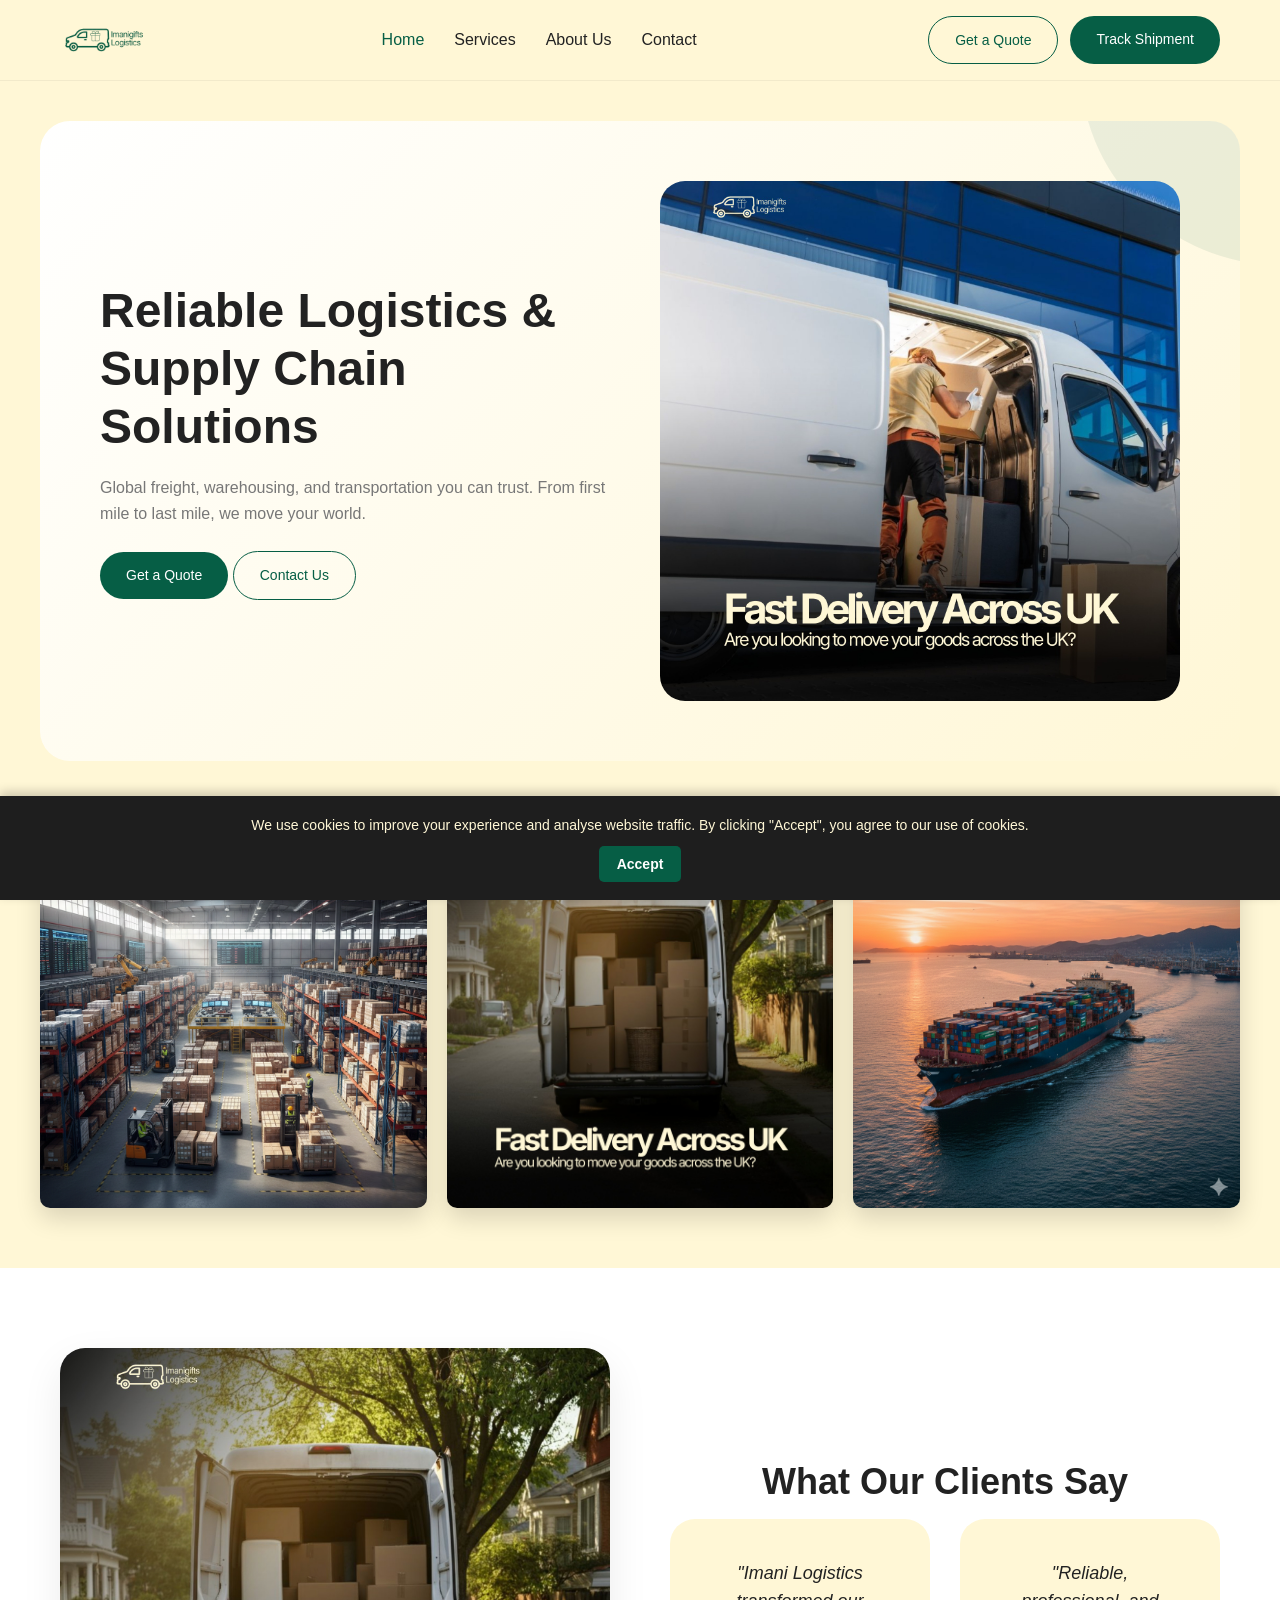
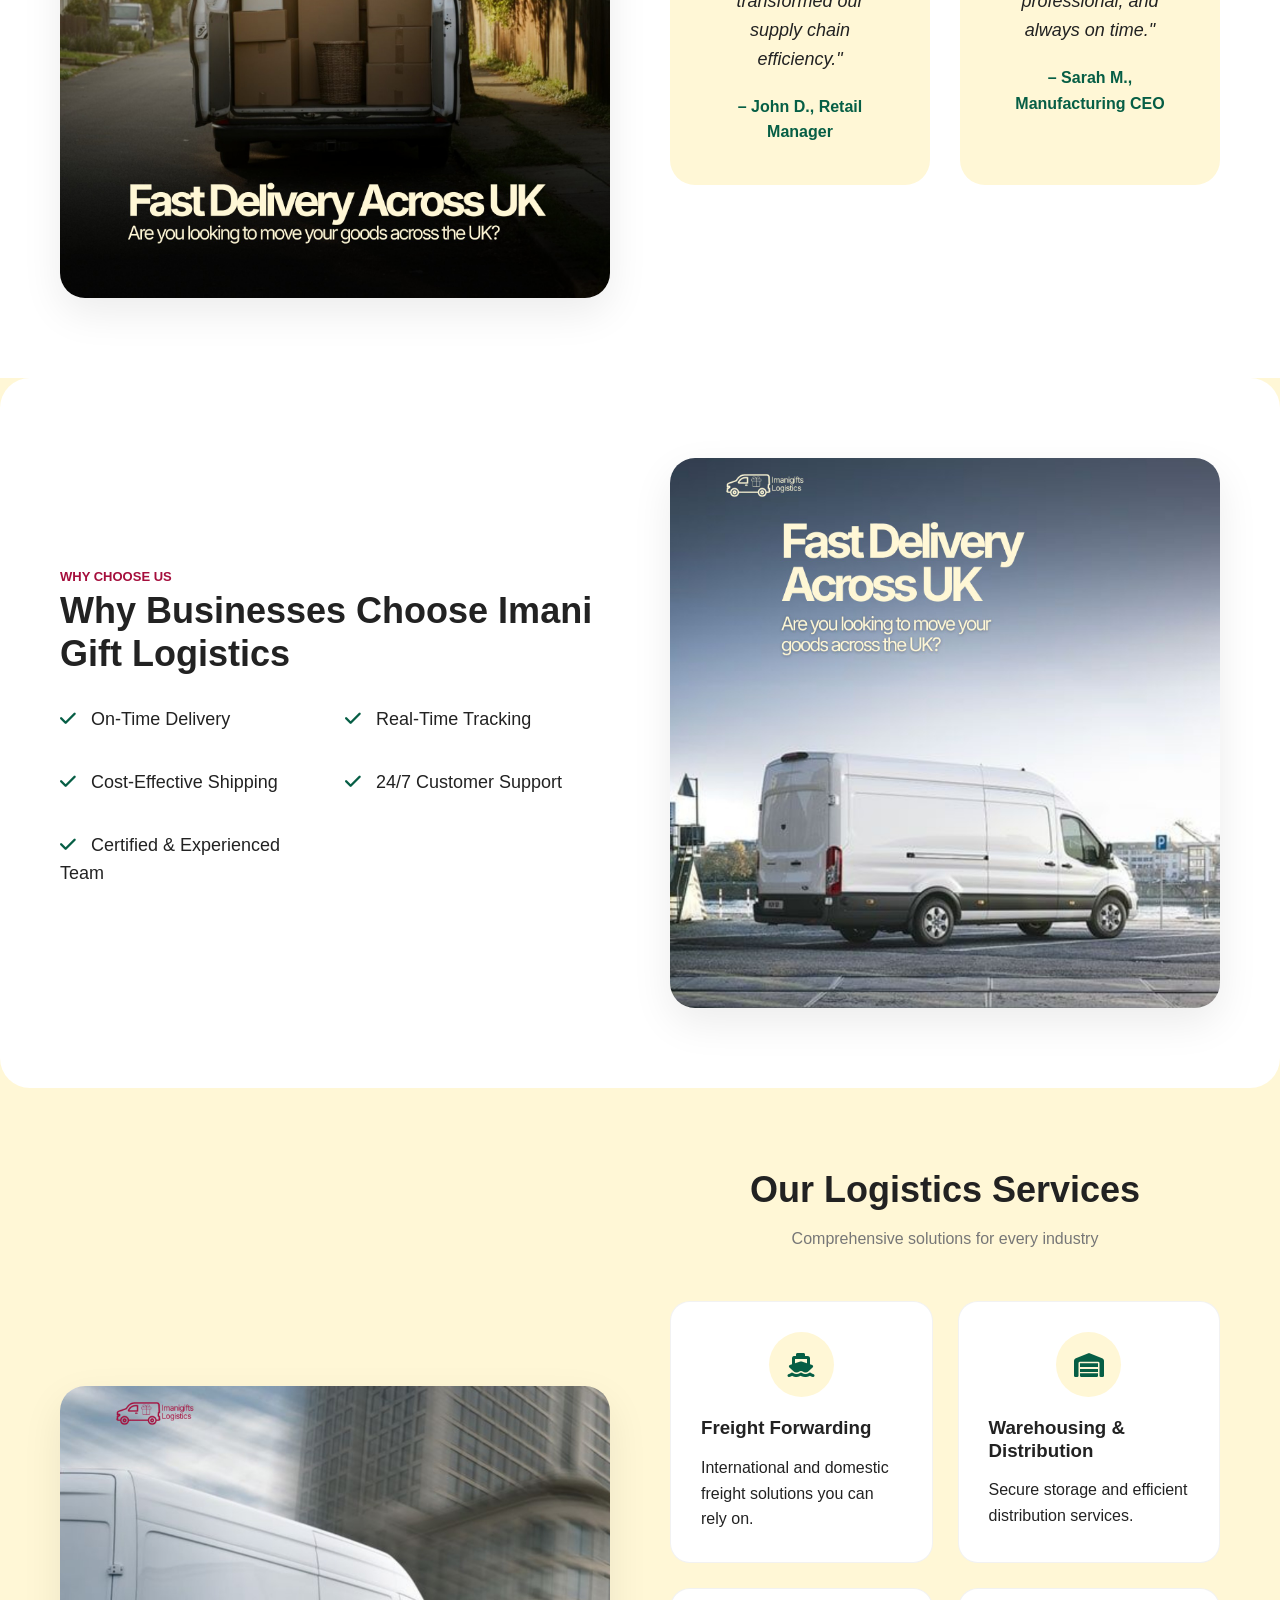
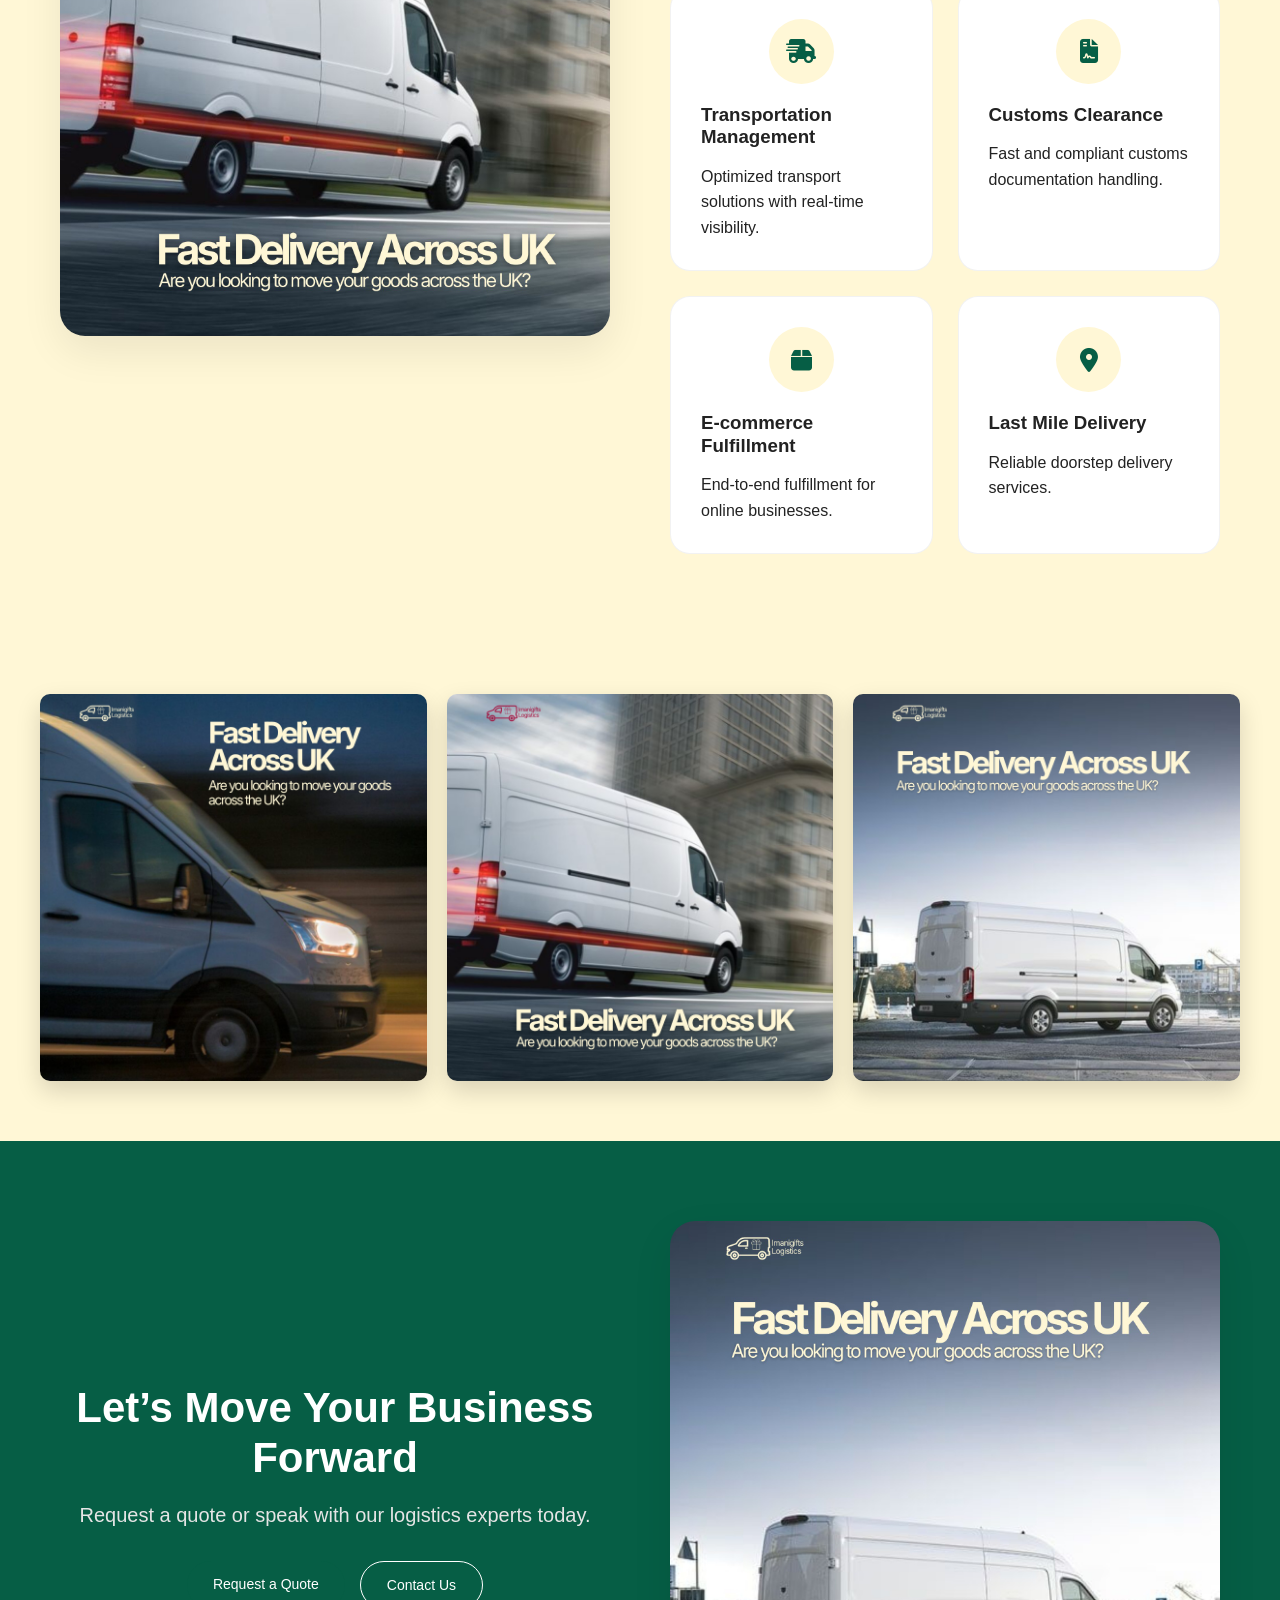
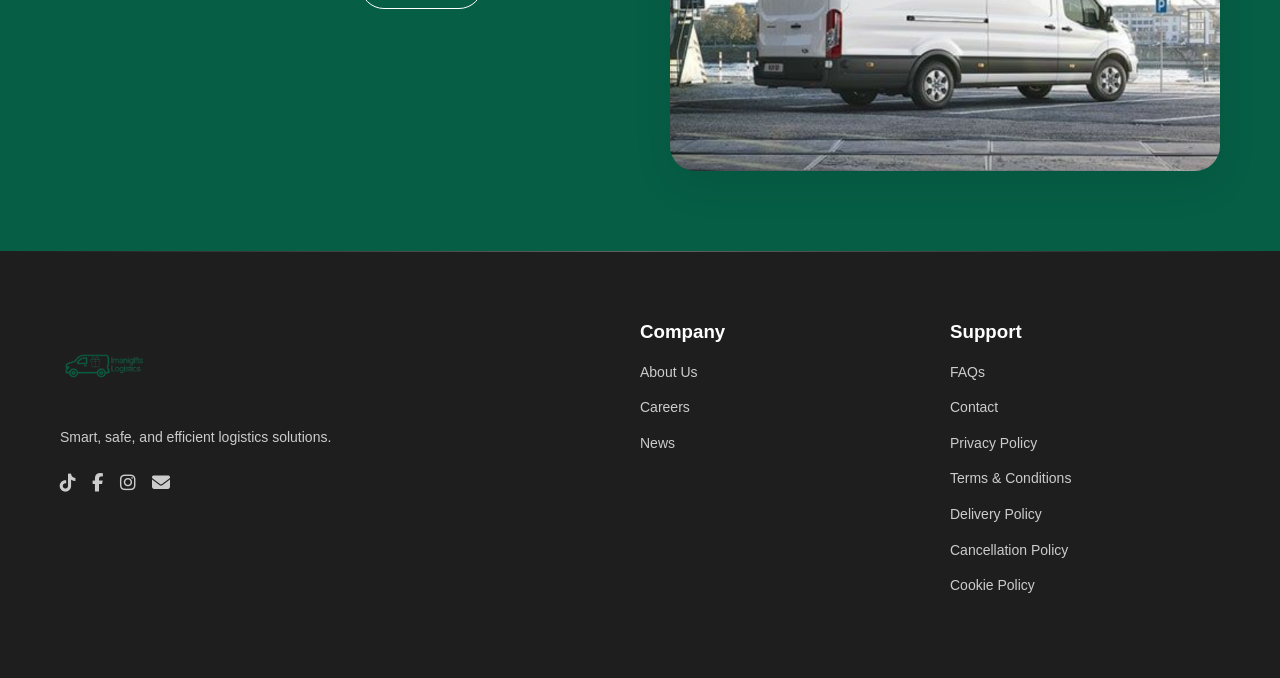
==== index.html @ dc43c6b0 "Add files via upload" ====
<!DOCTYPE html>
<html lang="en">
<head>

<meta charset="UTF-8">
<meta name="viewport" content="width=device-width, initial-scale=1.0">

<title>Imanigifts Logistics | Courier, Freight & Delivery Services</title>

<meta name="description" content="Imanigifts Logistics provides reliable courier, freight forwarding and supply chain solutions. Fast, secure shipping with real-time tracking worldwide.">

<meta name="keywords" content="Imanigifts Logistics, courier services, freight forwarding, logistics company, shipping services, warehousing, supply chain management">

<meta name="author" content="Imanigifts Logistics">

<meta name="robots" content="index, follow">

<!-- Open Graph (Social Media Preview) -->
<meta property="og:title" content="Imanigifts Logistics | Courier & Freight Services">
<meta property="og:description" content="Reliable logistics, courier and freight forwarding services with secure delivery and real-time tracking.">
<meta property="og:image" content="Imani_Logistics_1.png">
<meta property="og:type" content="website">

<!-- Favicon -->
<link rel="icon" href="Imani_Logistics_1.png" type="image/png">

<!-- Font Awesome Icons -->
<link rel="stylesheet" href="https://cdnjs.cloudflare.com/ajax/libs/font-awesome/6.5.1/css/all.min.css">

<!-- Main Stylesheet -->
<link rel="stylesheet" href="style.css">

    <!-- Google tag (gtag.js) -->
<script async src="https://www.googletagmanager.com/gtag/js?id=G-PZQ3SX1TY1"></script>
<script>
  window.dataLayer = window.dataLayer || [];
  function gtag(){dataLayer.push(arguments);}
  gtag('js', new Date());

  gtag('config', 'G-PZQ3SX1TY1');
</script>
</head>
<body>

<!-- ================= HEADER ================= -->
<header class="header">
    <div class="container header-wrapper">
        <div class="logo">
            <img src="Imani_Logistics_1.png" alt="Imanigifts Logistics logo">
        </div>

        <nav class="nav" aria-label="Main navigation">
            <ul class="nav-links">
                <li><a href="index.html" class="active">Home</a></li>
                <li><a href="service.html">Services</a></li>
                <li><a href="about.html">About Us</a></li>
                <li><a href="contact.html">Contact</a></li>
            </ul>
        </nav>

        <div class="auth-buttons">
            <a href="quote.html" class="btn btn-outline">Get a Quote</a>
            <a href="track.html" class="btn btn-primary">Track Shipment</a>
        </div>

        <button type="button" class="menu-toggle" aria-label="Toggle menu" aria-expanded="false">
            <i class="fas fa-bars"></i>
        </button>
    </div></header>

<!-- ================= HERO ================= -->
<section class="hero container">
    <div class="hero-content">
        <h1>
            Reliable Logistics & <br>
            Supply Chain Solutions
        </h1>

        <p>
            Global freight, warehousing, and transportation you can trust.
            From first mile to last mile, we move your world.
        </p>

        <div class="hero-buttons">
            <a href="quote.html" class="btn btn-primary">Get a Quote</a>
            <a href="contact.html" class="btn btn-outline">Contact Us</a>
        </div>
    </div>

    <div class="hero-image">
        <img src="across.jpeg" alt="Logistics delivery truck">
    </div>
</section>

<!-- ================= GALLERY STRIP 1 ================= -->
<section class="container gallery-strip-1">
    <div class="gallery-grid">
        <img src="warehouse.png" alt="Logistics warehouse" loading="lazy">
        <img src="truck-loading.jpeg" alt="Truck loading cargo" loading="lazy">
        <img src="cargo-ship.png" alt="Cargo ship freight" loading="lazy">
    </div>
</section>


<!-- ================= TESTIMONIALS ================= -->
<section class="testimonials">
    <div class="container section-grid">

        <div class="section-image">
            <img src="truck-loading.jpeg" alt="Happy logistics client">
        </div>

        <div class="section-content">
            <h2 class="section-title">What Our Clients Say</h2>

            <div class="testimonial-container">
                <div class="testimonial-card">
                    <p>"Imani Logistics transformed our supply chain efficiency."</p>
                    <h4>– John D., Retail Manager</h4>
                </div>

                <div class="testimonial-card">
                    <p>"Reliable, professional, and always on time."</p>
                    <h4>– Sarah M., Manufacturing CEO</h4>
                </div>
            </div>
        </div>

    </div>
</section>

<!-- ================= WHY CHOOSE US ================= -->
<section class="why-choose-us">
    <div class="container section-grid">

        <div class="section-content">
            <span class="section-label">Why Choose Us</span>
            <h2>Why Businesses Choose Imani Gift Logistics</h2>

            <ul>
                <li><i class="fa-solid fa-check"></i> On-Time Delivery</li>
                <li><i class="fa-solid fa-check"></i> Real-Time Tracking</li>
                <li><i class="fa-solid fa-check"></i> Cost-Effective Shipping</li>
                <li><i class="fa-solid fa-check"></i> 24/7 Customer Support</li>
                <li><i class="fa-solid fa-check"></i> Certified & Experienced Team</li>
            </ul>
        </div>

        <div class="section-image">
            <img src="track.jpeg" alt="Imani logistics team">
        </div>

    </div>
</section>

<!-- ================= SERVICES ================= -->
<section class="services">
    <div class="container section-grid">

        <!-- Image Side -->
        <div class="section-image">
            <img src="trunk.jpeg" alt="Logistics warehouse operations">
        </div>

        <!-- Content Side -->
        <div class="section-content">
            <h2 class="section-title">Our Logistics Services</h2>
            <p class="section-subtitle">Comprehensive solutions for every industry</p>

            <div class="services-container">
                <div class="service-card">
                    <div class="service-icon"><i class="fa-solid fa-ship"></i></div>
                    <h3>Freight Forwarding</h3>
                    <p>International and domestic freight solutions you can rely on.</p>
                </div>

                <div class="service-card">
                    <div class="service-icon"><i class="fa-solid fa-warehouse"></i></div>
                    <h3>Warehousing & Distribution</h3>
                    <p>Secure storage and efficient distribution services.</p>
                </div>

                <div class="service-card">
                    <div class="service-icon"><i class="fa-solid fa-truck-fast"></i></div>
                    <h3>Transportation Management</h3>
                    <p>Optimized transport solutions with real-time visibility.</p>
                </div>

                <div class="service-card">
                    <div class="service-icon"><i class="fa-solid fa-file-contract"></i></div>
                    <h3>Customs Clearance</h3>
                    <p>Fast and compliant customs documentation handling.</p>
                </div>

                <div class="service-card">
                    <div class="service-icon"><i class="fa-solid fa-box"></i></div>
                    <h3>E-commerce Fulfillment</h3>
                    <p>End-to-end fulfillment for online businesses.</p>
                </div>

                <div class="service-card">
                    <div class="service-icon"><i class="fa-solid fa-location-dot"></i></div>
                    <h3>Last Mile Delivery</h3>
                    <p>Reliable doorstep delivery services.</p>
                </div>
            </div>
        </div>

    </div>
</section>


<!-- ================= GALLERY STRIP 2 ================= -->
<section class="container gallery-strip-2">
    <div class="gallery-grid">
        <img src="truck.jpeg" alt="Delivery van" loading="lazy">
        <img src="trunk.jpeg" alt="Warehouse workers" loading="lazy">
        <img src="trank.jpeg" alt="Global logistics map" loading="lazy">
    </div>
</section>


<!-- ================= CTA ================= -->
<section class="cta">
    <div class="container section-grid">

        <div class="section-content">
            <h2>Let’s Move Your Business Forward</h2>
            <p>Request a quote or speak with our logistics experts today.</p>

            <div class="cta-buttons">
                <a href="quote.html" class="btn btn-primary">Request a Quote</a>
                <a href="contact.html" class="btn btn-outline">Contact Us</a>
            </div>
        </div>

        <div class="section-image">
            <img src="trank.jpeg" alt="Delivery van">
        </div>

    </div>
</section>

<!-- ================= FOOTER ================= -->
<!-- ================= FOOTER ================= -->
<footer class="footer">
    <div class="container">
        <div class="footer-container">
            <div class="footer-logo">
                <img src="Imani_Logistics_1.png" alt="Imani Gift Logistics">
                <p>Smart, safe, and efficient logistics solutions.</p>

                <div class="social-icons">
                    <a href="https://www.tiktok.com/@imanigiftslogisti?_r=1&_t=ZN-93s4yZrfjyo" target="_blank"><i class="fab fa-tiktok"></i></a>
                    <a href="https://www.facebook.com/share/181meQYqVm/?mibextid=wwXIfr"><i class="fab fa-facebook-f"></i></a>
                    <a href="https://www.instagram.com/imanigiftslogistics" target="_blank"><i class="fab fa-instagram"></i></a>
                    <a href="mailto:logistics@imanigifts.co.uk"><i class="fa-solid fa-envelope"></i></a>
                </div>
            </div>

            <div class="footer-links">
                <h3>Company</h3>
                <ul>
                    <li><a href="about.html">About Us</a></li>
                    <li><a href="#">Careers</a></li>
                    <li><a href="#">News</a></li>
                </ul>
            </div>

            <div class="footer-links">
                <h3>Support</h3>
                <ul>
                    <li><a href="#footer" onclick="openModal('faqs')">FAQs</a></li>
                    <li><a href="contact.html">Contact</a></li>
                    <li><a href="#footer" onclick="openModal('privacy')">Privacy Policy</a></li>
                    <li><a href="#footer" onclick="openModal('terms')">Terms & Conditions</a></li>
                    <li><a href="#footer" onclick="openModal('delivery')">Delivery Policy</a></li>
                    <li><a href="#footer" onclick="openModal('cancellation')">Cancellation Policy</a></li>
                    <li><a href="#footer" onclick="openModal('cookies')">Cookie Policy</a></li>
                </ul>
            </div>
        </div> 
    </div>
</footer>

<!-- ================= POLICY MODAL ================= -->
<div id="policyModal" class="modal">
    <div class="modal-content">
        <span class="close-btn" onclick="closeModal()">&times;</span>
        <div id="modalBody"></div>
    </div>
</div>

<script>
const policies = {
 faqs: `
    <h2>FAQs</h2>
    <p><strong>ImaniGifts Logistics</strong></p>
   <p> Q: What services does ImaniGifts Logistics offer?<br>
    A: We offer same-day and scheduled courier services, parcel and goods transport, 
    furniture transport, residential and small-scale removals, and both business and personal logistics services.</p>
    <p>Q: Do you handle same-day deliveries?<br>
    A: Yes! We provide same-day courier services. Contact us to confirm availability and book your slot.</p>
   <p> Q: Can you transport furniture and help with house moves?<br>
    A: Absolutely. We handle furniture transport and small-scale residential removals. <br>
    Please inform us in advance of any access challenges such as stairs, narrow corridors, or restricted parking.</p>
    <p>Q: Are there items you won't transport?<br>
    A: Yes. We are unable to carry hazardous or flammable materials, explosives, gas cylinders, illegal substances,
    firearms or weapons, cash, jewellery, negotiable instruments, or perishable goods (unless agreed in advance). 
    Transporting undeclared prohibited items voids all liability.</p>
    <p><h4>Booking and Delivery</h4>
    Q: Are delivery times guaranteed?<br>
    A: Delivery times are estimates unless a guaranteed time is agreed in writing. We are not liable for delays caused by<br>
    traffic, weather, road closures, mechanical breakdown, or other circumstances beyond our control.</p>
    <p>Q: What happens if I'm not available when the driver arrives?</br>
    A: If delivery cannot be completed due to your unavailability, additional charges may 
        apply. Please ensure someone is present or arrange authorised access at the agreed time.</p>
    <p>Q: What information do I need to provide when booking?<br>
    A: You must provide accurate collection and delivery details, declare any fragile or high-value 
    items in advance, confirm items are legal to transport, and ensure suitable access at both locations.</br>
    <p><h4>Payment</h4>
    Q: When is payment due?<br>
    A: Payment is due in advance or immediately upon completion of the service, unless otherwise agreed. A deposit may be required to secure your booking.</p>
    <p>Q: What happens if I don't pay on time?<br>
    A: Late payments may incur additional charges. Full payment must be received before unloading unless agreed otherwise, and failure to pay may 
    void any liability protection.</p>
    <p><h4>Removals - Condition and Liability</h4>
    Q: Will you be liable for pre-existing damage to my items?<br>
    A: No. Removals involve used and second-hand goods, and we do not guarantee the condition of items prior to collection. 
    We are not liable for pre-existing damage, wear and tear, structural weakness, inherent defects, or age-related deterioration.</p>
    <p>Q: What is your liability limit for removals?<br>
    A: Our liability is strictly limited to £40 per individual item and a maximum of £750 per removal job. 
    Compensation is based on current second-hand market value not replacement cost and only applies where loss or damage is proven to result from our negligence.</p>
    <p>Q: Are there items you won't cover under liability?<br>
    A: We do not accept liability for items packed by the customer, flat-pack or self-assembled furniture, IKEA or similar 
    furniture damaged during dismantling or reassembly, MDF, chipboard, or veneered surfaces, electrical or mechanical failure, or sentimental value.</p>
    <p>Q: What about fragile or specialist items?<br>
    A: Unless agreed in writing beforehand, we do not accept liability for glass panels, marble or stone, antiques, artwork, 
    TVs or monitors not in original packaging, pianos, grandfather clocks, documents, or plants. Please contact us in advance to arrange cover for specialist items.</p>
    <p>Q: What if I pack my own goods?<br>
    A: If you pack your own items, we accept no liability for damage caused by inadequate packing. 
    If we provide packing services, liability still applies subject to our standard limits.</br>
    <p><h4>Access and Property</h4>
    Q: What access information do I need to share?<br>
    A: Please inform us in advance about stairs, narrow corridors or tight turns, no lift access, restricted parking, and 
    long carry distances. This helps us plan safely and allocate the right crew.</p>
    <p>Q: Are you liable for damage to walls or property during a move?<br>
    A: We are not responsible for damage to walls, ceilings, bannisters, or property in restricted access conditions, 
    driveway or surface damage due to vehicle weight, or damage caused by insufficient space for safe manoeuvring.</p>
    <p><h4>Insurance and Claims</h4>
    Q: Are my goods insured during transit?<br>
    A: Standard Goods in Transit cover applies subject to insurer terms and policy limits. Enhanced cover may be requested prior 
    to collection. All liability remains subject to our standard limits unless otherwise agreed in writing.</p>
    <p>Q: How do I make a claim for damaged or lost items?<br>
    A: All claims must be submitted in writing within 24 hours of delivery, include photographic evidence, and specify the item 
    and nature of the damage. Claims will not be accepted after 48 hours from delivery. We reserve the right to inspect goods before any settlement.</p>
    <p><h4>Cancellation</h4>
    Q: What is your cancellation policy?<br>
    A: Cancellations made 48 hours or more in advance: no charge. Cancellations made 24–48 hours in advance: 50% charge. Cancellations with less 
    than 24 hours' notice: 100% charge. Deposits may be non-refundable in cases of late cancellation.</p>
    <p><h4>General</h4>
    Q: Where is ImaniGifts Logistics registered?<br>
    A: ImaniGifts Logistics is a trading name of ImaniGiftCompany Ltd, registered in England and Wales. Registered office: Tramshed Tech, Griffin Place, 
    Griffin Street, High Street, Newport, Wales, NP20 1FX.</p>
    <p>Q: Which law governs your Terms and Conditions?<br>
    A: Our Terms and Conditions are governed by the laws of England and Wales.</p>
`,
    privacy: `
        <h2>Privacy Policy</h2>
        <p>ImaniGifts Logistics<br>
            Trading name of ImaniGiftCompany Ltd.<br>
            Registered in England and Wales<br>
            Griffin Street, High Street, Newport,<br>
            Wales, NP20 1FX<br>
            Email: logistics@imanigifts.co.uk<br>
            Last Updated: 17 February 2026
        </p>

        <p><h3>1. Introduction</h3></p>
        <p>ImaniGifts Logistics is committed to protecting and respecting your privacy.<br>
        This Privacy Policy explains how we collect, use, store, and protect your personal data when you:</p>
        <p>Visit our website,<br>
            Contact us,<br>
            Book or use our courier, logistics, or removals services,<br>
            ImaniGifts Logistics operates as a trading name of ImaniGiftCompany Ltd.</p>
        <p>We comply with:<br>
        UK General Data Protection Regulation (UK GDPR)<br>
        Data Protection Act 2018<br>
        Privacy and Electronic Communications Regulations (PECR)<br>
        For the purposes of data protection law, ImaniGiftCompany Ltd is the data controller of your personal information.

        <p><h3>2. Information We Collect</h3>
            We may collect and process the following categories of personal data:</p>
        <p><h4>2.1 Information You Provide Directly</h4>
            <ul>
                <li>Full name</li>
                <li>Email address</li>
                <li>Telephone number</li>
                <li>Collection and delivery addresses</li>
                <li>Business name (where applicable)</li>
                <li>Delivery instructions</li>
                <li>Payment information (processed securely via third-party payment providers)</li>
                <li>Any information provided in correspondence with us</li>
            </ul>
        </p>

        <p><h4>2.2 Information Collected Automatically</h4>
            When you visit our website, we may collect:
            <ul>
                <li>IP address</li>
                <li>Browser type and version</li>
                <li>Device type</li>
                <li>Pages visited</li>
                <li>Date and time of access</li>
                <li>Website usage data collected via cookies or analytics tools</li>
            </ul>
        </p>

    <p><h3>3. How We Use Your Information</h3>
        We use your personal data to:
        <ul>
            <li>Provide courier, logistics, and removals services</li>
            <li>Process bookings and deliveries</li>
            <li>Communicate delivery updates</li>
            <li>Respond to enquiries and customer support requests</li>
            <li>Manage payments and invoicing</li>
            <li>Improve our website and services</li>
            <li>Maintain insurance and compliance records</li>
            <li>Prevent fraud or misuse of services</li>
            <li>Comply with legal, tax, and regulatory obligations</li>
            <li>We will only process your data where we have a lawful basis to do so.</li>
        </ul>
    </p>

    <p><h3>4. Lawful Basis for Processing</h4>
        Under UK GDPR, we rely on the following legal bases:
        <ul>
            <li>Contractual necessity - to perform services you request</li>
            <li>Legitimate interests - to operate and improve our business</li>
            <li>Legal obligation - to comply with tax, insurance, and regulatory requirements</li>
            <li>Consent - where required for marketing communications</li>
            <li>You may withdraw consent at any time where consent is relied upon.</li>
        </ul>
    </p>

    <p><h3>5. Data Sharing</h3>
        We may share personal data with:
        <ul>
            <li>Subcontracted drivers or logistics partners (only where necessary to complete a job)</li>
            <li>Insurance providers</li>
            <li>Payment processors</li>
            <li>IT and website hosting providers</li>
            <li>Accountants and professional advisers</li>
            <li>Law enforcement or regulatory authorities where legally required</li>
            <li>We do not sell or rent your personal data to third parties.</li>
            <li>All third-party providers are required to process data securely and lawfully.</li>
        <ul>
    </p>

    <p><h3>6. Data Security</h3>
        We implement appropriate technical and organisational measures to protect your personal data against:
        <ul>
            <li>Unauthorised access</li>
            <li>Accidental loss</li>
            <li>Alteration or disclosure</li>
            <li>Misuse</li>
            <li>Access to personal data is restricted to authorised individuals only.</li>
        </ul>
    </p>


    <p><h3>7. Data Retention</h3>
        We retain personal data only for as long as necessary to:
        <ul>
           <li>Provide services</li>
            <li>Meet legal and regulatory obligations</li>
            <li>Maintain insurance records</li>
            <li>Resolve disputes</li>
            <li>Delivery and financial records may be retained for up to six (6) years in accordance with UK legal requirements.</li>
        </ul>
    </p>

    <p><h3>8. Your Data Protection Rights</h3>
        Under UK GDPR, you have the right to:
        <ul>
            <li>Request access to your personal data</li>
            <li>Request correction of inaccurate data</li>
            <li>Request erasure of your personal data</li>
            <li>Restrict or object to processing</li>
            <li>Request transfer of your data (data portability)</li>
            <li>Lodge a complaint with the Information Commissioner's Office (ICO)</li>
        </ul>
    </p>
    <p>To exercise your rights, contact:
        <ul>
            <li>logistics@imanigifts.co.uk</li>
         </ul>
        We may request proof of identity before responding.
    </p>
    <p><h3>9. Cookies</h3>
        Our website uses cookies and similar technologies to:
        <ul>
            <li>Ensure website functionality</li>
            <li>Improve user experience</li>
            <li>Analyse website performance</li>
        </ul>
            You can control or disable cookies through your browser settings.
            For further information, please refer to our separate Cookie Policy.
    </p>

    <p><h3>10. Third-Party Websites</h3>
        Our website may contain links to third-party websites.<br>
        We are not responsible for the privacy practices or content of external websites.
    </p>

    <p><h3>11. Changes to This Policy</h3>
        We may update this Privacy Policy from time to time.<br>
        Any updates will be published on this page with a revised "Last Updated" date.
    </p>

    <p><h3>12. Contact Information</h3>
        If you have any questions regarding this Privacy Policy or how we process your personal data, please contact:<br>      
        ImaniGifts Logistics<br>
        Trading name of ImaniGiftCompany Ltd<br>
        Tramshed Tech, Griffin Place, Griffin Street<br>
        High Street, Newport<br>
        Wales<br>
        NP20 1FX<br>
        Email: logistics@imanigifts.co.uk
    </p>
    `,

    terms: `
        <h2>Terms & Conditions</h2>

        <p><strong>ImaniGifts Logistics</strong><br>
        Trading name of ImaniGiftCompany Ltd<br>
        Registered in England and Wales<br>
        Registered Office: Tramshed Tech, Griffin Place, Griffin Street, High Street, Newport, Wales, NP20 1FX<br>
        Last Updated: 18 February 2026</p>

        <h3>1. Introduction</h3>
        <p>These Terms and Conditions apply to all services provided by ImaniGifts Logistics (“the Company”). 
        By booking or using our services, you agree to be bound by these Terms.</p>

        <h3>2. Services Provided</h3>
        <ul>
            <li>Same-day and scheduled courier services</li>
            <li>Parcel and goods transport</li>
            <li>Furniture transport</li>
            <li>Residential and small-scale removals</li>
            <li>Business and personal logistics services</li>
        </ul>

        <p><h3>3. Customer Responsibilities</h3><p>
        <ul>
            <li>Provide accurate collection and delivery details</li>
            <li>Ensure goods are properly packaged</li>
            <li>Declare fragile or high-value items</li>
            <li>Ensure items are legal to transport</li>
            <li>Ensure suitable access at locations</li>
        </ul>

        <p><h3>4. Prohibited Items</h3><p>
        <ul>
            <li>Hazardous or flammable materials</li>
            <li>Explosives or gas cylinders</li>
            <li>Illegal substances</li>
            <li>Firearms or weapons</li>
            <li>Cash or jewellery</li>
        </ul>

        <p><h3>5. Limitation of Liability</h3></p>
        <p>Liability is limited to:</p>
        <ul>
            <li>£40 per individual item</li>
            <li>£750 maximum per removal job</li>
            <li>Applies only where negligence is proven</li>
        </ul>

        <h3>6. Claims</h3>
        <ul>
            <li>Must be submitted within 24 hours</li>
            <li>Must include photographic evidence</li>
            <li>No claims accepted after 48 hours</li>
        </ul>

        <h3>7. Governing Law</h3>
        <p>These Terms are governed by the laws of England and Wales.</p>

        <p>The Customer acknowledges that removals involve used and second-hand goods.</p>
        <p>The Company does not guarantee the condition of goods prior to collection.</p>
        <P>The Company shall not be liable for:</p>

        <ul>
            <li>Pre-existing damage</li>	
            <li>Wear and tear</li>
            <li>Structural weakness</li>
            <li>Inherent defects</li>
            <li>Age-related deterioration</li>
        </ul>    
        Minor marks, scuffs, scratches, or pressure marks arising from standard handling of used goods are considered inherent risks of removals.

        <h3>8. Access and Risk</h3>
        <p>The Customer must inform the Company in advance of:</p>
        <ul>
            <li>Stairs</li>
            <li>Narrow corridors or tight turns</li>
            <li>No lift access</li>
            <li>Restricted parking</li>
            <li>Long carry distances</li>
        </ul>
            <p>The Company reserves the right to refuse to move any item deemed unsafe.</p>
            <p>The Company is not responsible for:</p>
        <ul>
            <li>1.	Damage to walls, ceilings, bannisters, or property in restricted access conditions</li>
            <li>2.	Driveway or surface damage due to vehicle weight</li>
            <li>3.	Damage caused by insufficient space for safe manoeuvring</li>
           <p><h3> 9. Packing Responsibility</h3></p>
            <p>If goods are packed by the Customer, the Company accepts no liability for damage caused by inadequate packing.
            <p>If the Company provides packing services, liability remains subject to the limitations set out in Section 10.</p>
        <p><h3>10. Limitation of Liability</h3></p>
        <p>The Company’s liability is strictly limited as follows:</p>
        <ul>
            <li>1.	£40 per individual item</li>
            <li>2.	£750 maximum per removal job</li>
            <li>3.	Liability only applies where loss or damage is proven to result from the Company’s negligence.</li>
        </ul>
        <p>Compensation shall be based on the current second-hand market value of the item at the time of transport and not replacement cost.</p>
        <p>The Company shall not be liable for:</p>
        <ul>
            <li>1.	Items packed by the Customer</li>
            <li>2.	Flat-pack or self-assembled furniture structural failure</li>
            <li>3.	IKEA or similar furniture damage during dismantling or reassembly</li>
            <li>4.	MDF, chipboard or veneered surface splitting</li>
            <li>5.	Electrical or mechanical derangement</li>
            <li>6.	Sentimental or emotional value</li>
        </ul>


    <p><h3>11. Fragile and High-Risk Items</h3></p>
    <p>Unless agreed in writing, the Company does not accept liability for:</p>
    <ul>
        <li>1.	Glass panels</li>
        <li>2.	Marble or stone</li>
        <li>3.	Antiques</li>
        <li>4.	Artwork</li>
        <li>5.	TVs or monitors not in original packaging</li>
        <li>6.	Pianos</li>
        <li>7.	Grandfather clocks</li>
        <li>8.	Documents</li>
        <li>9.	Plants</li>
    </ul>
    <p>Specialist items require prior written agreement.</p>
    <p><h3>12. Goods in Transit Insurance</h3></p>
    <p>Standard Goods in Transit cover applies subject to insurer terms and policy limits.</p>
    <p>Enhanced cover may be requested prior to collection.</p>
    <p>All liability remains subject to the limits stated in Section 10 unless otherwise agreed in writing.</p>
    <p><h3>13. Waiting Time and Delays</h3></p>
    <p>Waiting time exceeding 30 minutes from the agreed time may be charged at the Company’s hourly rate.</p>
    <p>Delays caused by third parties or circumstances outside the Company’s control shall not result in liability.</p>
    <p><h3>14. Claims Procedure</h3></p>
    <p>All claims must:</p>
    <ul>
        <li>1.	Be submitted in writing within 24 hours of delivery</li>
        <li>2.	Include photographic evidence</li>
        <li>3.	Specify the item and nature of the alleged damage</li>
    </ul>
    <p>The Company reserves the right to inspect goods before settlement.</p>
    <p>No claims will be accepted after 48 hours from delivery.</p>
    <p><h3>15. Cancellations</h3></p>
    <ul>
        <li>1.	48 hours or more notice: No charge</li>
        <li>2.	24–48 hours notice: 50% charge</li>
        <li>3.	Less than 24 hours notice: 100% charge</li>
    </ul>
    <p>Deposits may be non-refundable in cases of late cancellation.</p>
    <p><h3>16. Website Use</h3><p>
    <p>All website content is the property of ImaniGiftCompany Ltd.</p>
    <p>Users must not:</p>
    <ul>
        <li>1.	Copy content without permission</li>
        <li>2.	Use the website unlawfully</li>
    </ul>
    <p>The Company does not guarantee uninterrupted website access.</p>
    <p><h3>17. Governing Law</h3></p>
    <p>These Terms and Conditions are governed by the laws of England and Wales.</p>


    `,
    

    delivery: `
        <h2>Delivery Policy</h2>
        <p>ImaniGifts Logistics<br>
            Trading name of ImaniGiftCompany Ltd.<br>
            Last Updated: 17 February 2026
        </p>
        <p><h3>1. Service Coverage</h3>
            ImaniGifts Logistics provides courier, transport, and removals services throughout the United Kingdom.<br>
            Services may be subject to availability based on location, vehicle capacity, and operational scheduling.
        </p>
        <p><h3>2. Booking and Confirmation</h3>
            All delivery and removals services must be booked in advance unless agreed otherwise.<br>
            A booking is confirmed  only when:<br>
            The Company has accepted the job in writing (email or confirmation message), and<br>
            Any required deposit has been received.<br>
            The Company reserves the right to refuse or cancel bookings at its discretion prior to collection.
        </p>
        <p><h3>3. Delivery Timeframes</h3>
            Delivery and collection times provided by the Company are estimates unless expressly confirmed in writing as guaranteed.<br>
            The Company shall not be liable for delays caused by:<br>
            Traffic congestion<br>
            Road closures<br>
            Weather conditions<br>
            Mechanical breakdown<br>
            Third-party delays<br>
            Circumstances beyond reasonable control<br>
            Where delays occur, the Company will make reasonable efforts to inform the Customer.
        </p>
        <p><h3>4. Failed Collection or Delivery</h3>
            If collection or delivery cannot be completed due to:<br>
            Customer unavailability<br>
            Incorrect address information<br>
            Lack of safe access<br>
            Parking restrictions not disclosed<br>
            Additional charges may apply for re-delivery or waiting time.<br>
            The Company reserves the right to return goods to the original location or a secure facility if delivery cannot be completed.
        </p>
        <p><h3>5. Customer Responsibilities</h3>
            The Customer must:<br>
            Provide accurate addresses and contact details<br>
            Ensure goods are safely packaged<br>
            Ensure appropriate access is available<br>
            Disclose any special handling requirements<br>
            The Company is not responsible for delays or losses arising from incomplete or inaccurate information.
        </p>
        <p><h3>6. Risk and Liability</h3>
            Risk in the goods passes to the Customer upon delivery.<br>
            All services are subject to the liability limits set out in the Company’s Terms and Conditions.
        </p>
        <p><h3>7. Service Refusal</h3>
            The Company reserves the right to refuse transportation of any item deemed:<br>
            Unsafe<br>
            Prohibited by law<br>
            Improperly packaged<br>
            Misdeclared
        </p>

    `,

    cancellation: `
        <h2>Cancellation Policy</h2>
        <p>Customers may cancel bookings by contacting us via email or phone.<br>
            If cancellation occurs:<br>
            More than 24 hours before collection: full refund may be issued<br>
            Less than 24 hours: cancellation fee may apply<br>
            After driver dispatch: full charge may apply<br>
</p>
    `,

    cookies: `
        <h2>Cookie Policy</h2>
        <p>ImaniGifts Logistics<br>
            Trading name of ImaniGiftCompany Ltd<br>
            Last Updated: 17 February 2026  
        </p>
        <p><h3>1. Introduction</h3>
            This Cookie Policy explains how ImaniGifts Logistics (“the Company”) uses cookies and<br> similar technologies when you visit our website.
            By continuing to use our website, you consent to the use of cookies in accordance with this<br> policy, unless you disable them via your browser settings.
        </p>
        <p><h3>2. What Are Cookies?</h3>
            Cookies are small text files placed on your device when you visit a website. They help<br>
             websites function properly and improve user experience.<br>
            Cookies may collect information such as:<br>
            IP address<br>
            Browser type<br>
            Pages visited<br>
            Time spent on pages<br>
            Device type<br>
            Cookies do not give us access to your computer or personal files.
        <p>
        <p><h3>3. Types of Cookies We May Use</h3>
            <ul>
                <li>a) Essential Cookies: These cookies are necessary for the website to function properly. Without them, certain features may not work.</li>
                <li>b) Performance and Analytics Cookies: These cookies help us understand how visitors use our website so we can improve functionality and performance.</li>
                <li>c) Functionality Cookies: These cookies remember user preferences to enhance browsing experience.</li>
            </ul>
        </p>
        <p><h3>4. Third-Party Cookies</h3>
            We may use trusted third-party services that place cookies on our website for:<br>
            Website analytics<br>
            Performance monitoring<br>
            Security<br>
            These third parties have their own privacy and cookie policies.
        </p>
        <p><h3>5. Managing Cookies</h3>
            You can control or disable cookies through your browser settings.<br>
            Please note that disabling cookies may affect website functionality.<br>
            Instructions for managing cookies can usually be found in your browser’s Help section.
        </p>
        <p><h3>6. Changes to This Policy</h3>
            We may update this Cookie Policy from time to time. Updates will be posted on this page with a revised “Last Updated” date.
    `
};

function openModal(type) {
    document.getElementById("modalBody").innerHTML = policies[type];
    document.getElementById("policyModal").style.display = "block";
    document.body.style.overflow = "hidden"; // prevents background scroll
}

function closeModal() {
    document.getElementById("policyModal").style.display = "none";
    document.body.style.overflow = "auto";
}

window.addEventListener("click", function(event) {
    const modal = document.getElementById("policyModal");
    if (event.target === modal) {
        closeModal();
    }
});
</script>
<!-- ================= COOKIE CONSENT ================= -->
<div id="cookie-banner">
    <p>
        We use cookies to improve your experience and analyse website traffic.
        By clicking "Accept", you agree to our use of cookies.
    </p>
    <button id="acceptCookies" class="btn btn-primary">Accept</button>
</div>
<script src="script.js"></script>
</body>
</html>
---- style.css ----
/* ================= IMANI GIFT LOGISTICS - MASTER STYLESHEET ================= */
/* Single, consolidated CSS file - no duplicates, no conflicts */

:root {
    --primary-color: #065e45;
    --secondary-color: #fff7d6;
    --accent-color: #a50e3c;
    --dark-color: #1e1e1e;
    --light-color: #ffffff;
    --text-color: #222222;
    --text-light: #777777;
    --section-padding: 80px 20px;
}

/* ================= RESET ================= */
* {
    margin: 0;
    padding: 0;
    box-sizing: border-box;
}

/* ================= BODY & GLOBAL ================= */
body {
    font-family: "Segoe UI", Arial, sans-serif;
    background: var(--secondary-color);
    color: var(--text-color);
    line-height: 1.6;
    scroll-behavior: smooth;
}

img {
    max-width: 100%;
    display: block;
    object-fit: cover;
}

.container {
    max-width: 1200px;
    margin: auto;
    padding: 0 20px;
}

section {
    padding: var(--section-padding);
}
.section-grid {
    display: grid;
    grid-template-columns: 1fr 1fr;
    gap: 60px;
    align-items: center;
}

.section-content {
    z-index: 1;
}

.section-image img {
    width: 100%;
    border-radius: 25px;
    box-shadow: 0 15px 40px rgba(0,0,0,0.08);
    transition: transform 0.4s ease;
}

.section-image img:hover {
    transform: scale(1.03);
}

h1, h2, h3 {
    line-height: 1.2;
    margin-bottom: 15px;
}

.gallery-strip-1 {
  display: grid;
  grid-template-columns: repeat(auto-fit, minmax(260px, 1fr));
  gap: 20px;
  align-items: stretch;
  padding: 0;
}

.gallery-strip-1 img {
  width: 100%;
  height: 100%;
  object-fit: cover;
  border-radius: 16px;
  box-shadow: 0 10px 25px rgba(0, 0, 0, 0.15);
}


.gallery-strip-2 {
  display: grid;
  grid-template-columns: repeat(auto-fit, minmax(260px, 1fr));
  gap: 20px;
  align-items: stretch;
  padding: 0;
}

.gallery-strip-2 img {
  width: 100%;
  height: 100%;
  object-fit: cover;
  border-radius: 16px;
  box-shadow: 0 10px 25px rgba(0, 0, 0, 0.15);
}


.gallery-grid {
    display: grid;
    grid-template-columns: repeat(auto-fit, minmax(250px, 1fr));
    gap: 20px;
    margin: 60px 0;
}

.gallery-grid img {
    width: 100%;
    border-radius: 10px;
}


/* ================= BUTTONS ================= */
.btn {
    padding: 12px 26px;
    border-radius: 30px;
    font-size: 14px;
    font-weight: 500;
    cursor: pointer;
    transition: all 0.3s ease;
    border: none;
    display: inline-block;
    text-decoration: none;
}

.btn-primary {
    background: var(--primary-color);
    color: #fff;
}

.btn-outline {
    background: transparent;
    border: 1px solid var(--primary-color);
    color: var(--primary-color);
}

.btn:hover {
    transform: translateY(-2px);
    box-shadow: 0 6px 15px rgba(0,0,0,.15);
}

.btn-large {
    padding: 16px 40px;
    font-size: 16px;
}

.btn-light {
    background: #fff;
    color: var(--primary-color) !important;
}

/* ================= ACCESSIBILITY ================= */
a:focus-visible,
button:focus-visible,
input:focus-visible {
    outline: 2px dashed var(--primary-color);
    outline-offset: 3px;
}

/* ================= HEADER & NAVIGATION ================= */
/* ===============================
   HEADER BASE
================================= */

.header {
    background: var(--secondary-color);
    position: sticky;
    top: 0;
    z-index: 1000;
    border-bottom: 1px solid rgba(0,0,0,0.05);
    transition: all 0.3s ease;
}

/* Shadow effect when scrolling */
.header.scrolled {
    box-shadow: 0 4px 12px rgba(0,0,0,0.08);
}

/* ===============================
   HEADER WRAPPER
================================= */

.header-wrapper {
    display: flex;
    justify-content: space-between;
    align-items: center;
    height: 80px;
    transition: height 0.3s ease;
}

/* Shrink header slightly on scroll */
.header.scrolled .header-wrapper {
    height: 65px;
}

/* ===============================
   LOGO
================================= */

.logo img {
    width: clamp(70px, 8vw, 90px);
    height: auto;
    transition: transform 0.3s ease;
}

/* Slight shrink on scroll */
.header.scrolled .logo img {
    transform: scale(0.9);
}

.nav-links {
    display: flex;
    gap: 30px;
    list-style: none;
}

.nav-links a {
    text-decoration: none;
    color: var(--text-color);
    font-weight: 500;
    transition: color 0.3s ease;
}

.nav-links a:hover,
.nav-links a.active {
    color: var(--primary-color);
}

.auth-buttons {
    display: flex;
    gap: 12px;
}

.menu-toggle {
    display: none;
    font-size: 24px;
    background: none;
    border: none;
    cursor: pointer;
}

/* ================= MODAL (BRAND VERSION) ================= */

.modal {
    display: none;
    position: fixed;
    z-index: 9999;
    inset: 0;
    background: rgba(30, 30, 30, 0.65); /* uses dark tone */
    backdrop-filter: blur(6px);
    animation: fadeIn 0.3s ease;
}

.modal-content {
    background: var(--light-color);
    margin: 6% auto;
    padding: 40px;
    width: 90%;
    max-width: 700px;
    border-radius: 16px;
    position: relative;
    max-height: 80vh;
    overflow-y: auto;
    box-shadow: 0 20px 50px rgba(0, 0, 0, 0.15);
    border-top: 6px solid var(--primary-color);
    animation: slideUp 0.3s ease;
}

.close-btn {
    position: absolute;
    right: 20px;
    top: 18px;
    font-size: 26px;
    cursor: pointer;
    color: var(--text-light);
    transition: 0.3s ease;
}

.close-btn:hover {
    color: var(--accent-color);
    transform: scale(1.1);
}

.modal-content h2 {
    margin-bottom: 18px;
    color: var(--primary-color);
}

.modal-content p {
    line-height: 1.7;
    margin-bottom: 12px;
    color: var(--text-color);
}

/* ================= ANIMATIONS ================= */

@keyframes fadeIn {
    from { opacity: 0; }
    to { opacity: 1; }
}

@keyframes slideUp {
    from {
        transform: translateY(20px);
        opacity: 0;
    }
    to {
        transform: translateY(0);
        opacity: 1;
    }
}

/* ================= MOBILE TAGLINE (MARQUEE STRIP) ================= */

 .mobile-tagline .marquee {
       display: flex;
       justify-content: center;
       overflow: hidden;
       background-color: #065e45;
       color: #fff;
     }

     .mobile-tagline .ticker {
       display: inline-block;
       padding-left: 100%;
       white-space: nowrap;
       animation: scrollTagline 18s linear infinite;
     }

     .mobile-tagline .ticker::after {
       content: attr(data-text);
       padding-left: 60px;
     }

     @keyframes scrollTagline {
       0% {
         transform: translateX(0);
       }
       100% {
         transform: translateX(-100%);
       }
     }
/* ================= HERO (Shared) ================= */
.hero {
    background: linear-gradient(135deg, #ffffff 0%, var(--secondary-color) 100%);
    border-radius: 30px;
    padding: 60px;
    display: grid;
    grid-template-columns: repeat(2, 1fr);
    gap: 40px;
    align-items: center;
    margin-top: 40px;
    position: relative;
    overflow: hidden;
    animation: fadeUp 0.8s ease forwards;
}

/* Decorative circle */
.hero::after {
    content: "";
    position: absolute;
    top: -40%;
    right: -20%;
    width: 400px;
    height: 400px;
    background: rgba(6, 94, 69, 0.08);
    border-radius: 50%;
    z-index: 0;
}

/* Keep content above background circle */
.hero > * {
    position: relative;
    z-index: 1;
}

.hero h1 {
    font-size: 48px;
    margin-bottom: 20px;
    line-height: 1.2;
}

.hero p {
    color: var(--text-light);
    margin-bottom: 25px;
    font-size: 16px;
}

/* Fix image styling properly */
.hero-image img {
    width: 100%;
    height: auto;
    border-radius: 25px;
    display: block;
}


/* ================= COOKIE CONSENT ================= */

#cookie-banner{
position: fixed;
bottom: 0;
left: 0;
width: 100%;
background: var(--dark-color);
color: var(--light-color);
padding: 18px 20px;
text-align: center;
display: none;
z-index: 9999;
box-shadow: 0 -4px 10px rgba(0,0,0,0.2);
}

#cookie-banner p{
margin: 0 0 10px 0;
font-size: 14px;
color: var(--secondary-color);
}

#cookie-banner button{
background: var(--primary-color);
color: var(--light-color);
border: none;
padding: 10px 18px;
border-radius: 5px;
cursor: pointer;
font-weight: 600;
transition: 0.3s ease;
}

#cookie-banner button:hover{
background: var(--accent-color);
}



/* Responsive Fix */
@media (max-width: 992px) {
    .hero {
        grid-template-columns: 1fr;
        padding: 40px 25px;
        text-align: center;
    }

    .hero h1 {
        font-size: 36px;
    }

    .hero::after {
        display: none;
    }
}


/* ================= TRACKING FORM ================= */
.tracking-form {
    display: flex;
    gap: 16px;
    margin: 30px 0 35px;
    align-items: center;
}

.tracking-form input {
    flex: 1;
    padding: 18px 24px;
    border-radius: 30px;
    border: 1px solid #ddd;
    outline: none;
    font-size: 14px;
    transition: border 0.3s ease;
}

.tracking-form input:focus {
    border-color: var(--primary-color);
}

.tracking-form button {
    padding: 18px 30px;
    border-radius: 30px;
}

/* ================= TRUSTED (Homepage) ================= */
.trusted {
    display: flex;
    align-items: center;
    gap: 15px;
}

.trusted-images {
    display: flex;
}

.trusted-images img {
    width: 35px;
    height: 35px;
    border-radius: 50%;
    margin-left: -10px;
    border: 2px solid #fff;
}

/* ================= SECTION TITLES ================= */
.section-title {
    text-align: center;
    font-size: 36px;
}

.section-subtitle {
    text-align: center;
    max-width: 650px;
    margin: 10px auto 50px;
    color: var(--text-light);
}

.section-label {
    color: var(--accent-color);
    font-weight: 600;
    text-transform: uppercase;
    font-size: 13px;
}

/* ================= SERVICES / CARDS (shared) ================= */
.services-container {
    display: grid;
    grid-template-columns: repeat(2, 1fr);
    gap: 25px;
}


.service-card {
    background: var(--light-color);
    padding: 30px;
    border-radius: 20px;
    text-align: left;
    transition: all 0.3s ease;
    border: 1px solid rgba(0,0,0,0.05);
}

.service-card:hover {
    transform: translateY(-8px);
    box-shadow: 0 12px 30px rgba(0,0,0,0.08);
}


.service-icon {
    width: 65px;
    height: 65px;
    background: var(--secondary-color);
    color: var(--primary-color);
    border-radius: 50%;
    display: flex;
    align-items: center;
    justify-content: center;
    margin: 0 auto 20px;
    font-size: 24px;
}

/* ================= QUOTE FORM (Get a Quote page) ================= */
.quote-section {
    background: var(--secondary-color);
}

.quote-form-card {
    background: #fff;
    padding: 50px;
    border-radius: 30px;
    box-shadow: 0 10px 30px rgba(0,0,0,0.05);
    border: 1px solid #f0f0f0;
    animation: fadeUp 0.8s ease forwards;
    max-width: 1000px;
    margin: 0 auto;
}

.form-grid {
    display: grid;
    grid-template-columns: 1fr 1fr;
    gap: 25px 30px;
}

.form-full {
    grid-column: span 2;
}

.form-group label {
    display: block;
    font-weight: 600;
    margin-bottom: 8px;
    color: var(--text-color);
    font-size: 15px;
}

.form-group input,
.form-group select,
.form-group textarea {
    width: 100%;
    padding: 14px 20px;
    border: 1px solid #ddd;
    border-radius: 30px;
    font-size: 15px;
    background: #fafafa;
    transition: all 0.2s ease;
    font-family: inherit;
}

.form-group input:focus,
.form-group select:focus,
.form-group textarea:focus {
    border-color: var(--primary-color);
    outline: none;
    background: #fff;
}

.form-group textarea {
    border-radius: 25px;
    resize: vertical;
}

.checkbox-group {
    display: flex;
    flex-wrap: wrap;
    gap: 25px;
    align-items: center;
}

.checkbox-group label {
    display: inline-flex;
    align-items: center;
    gap: 8px;
    font-weight: 400;
    cursor: pointer;
}

.checkbox-group input {
    width: auto;
    margin-right: 5px;
}

.submit-area {
    display: flex;
    align-items: center;
    gap: 30px;
    margin-top: 20px;
    flex-wrap: wrap;
}

.privacy-note {
    display: flex;
    align-items: center;
    gap: 8px;
    color: var(--text-light);
    font-size: 15px;
}

.privacy-note i {
    color: var(--primary-color);
}

.secure-note {
    margin-top: 25px;
    color: var(--text-light);
    display: flex;
    align-items: center;
    gap: 8px;
}

/* ================= FORM MESSAGE (SUCCESS / ERROR) ================= */

.form-message {
  margin-top: 20px;
  padding: 14px;
  border-radius: 6px;
  font-weight: 500;
  display: none;
}

.form-message.success {
  display: block;
  background: #e6f7ee;
  color: #0f5132;
  border: 1px solid #badbcc;
}

.form-message.error {
  display: block;
  background: #fdecea;
  color: #842029;
  border: 1px solid #f5c2c7;
}


/* ================= WHY CHOOSE US ================= */
.why-choose-us {
    background: #fff;
    border-radius: 30px;
    padding: 80px 20px;
}

.why-choose-us .container {
    max-width: 1200px;
    margin: auto;
}

.why-choose-us h2 {
    font-size: 36px;
    margin-bottom: 30px;
}

.why-choose-us ul {
    list-style: none;
    margin-top: 25px;
    display: grid;
    grid-template-columns: repeat(2, 1fr);
    gap: 20px;
}

.why-choose-us li {
    margin-bottom: 14px;
    font-weight: 500;
    font-size: 18px;
}

.why-choose-us i {
    color: var(--primary-color);
    margin-right: 10px;
}

/* Legacy why-content (for homepage variant) */
.why-content {
    display: grid;
    grid-template-columns: 1fr 1fr;
    gap: 40px;
    align-items: center;
}

.why-text ul {
    list-style: none;
    margin-top: 25px;
}

.why-text li {
    margin-bottom: 14px;
    font-weight: 500;
}

.why-text i {
    color: var(--primary-color);
    margin-right: 10px;
}

.why-image img {
    border-radius: 20px;
}

/* ================= INDUSTRIES ================= */
.industries {
    background: var(--secondary-color);
}

/* ================= TESTIMONIALS ================= */
.testimonials {
    background: #fff;
}

.testimonial-container {
    display: grid;
    grid-template-columns: 1fr 1fr;
    gap: 30px;
    max-width: 1000px;
    margin: 0 auto;
}

.testimonial-card {
    background: var(--secondary-color);
    padding: 40px;
    border-radius: 25px;
    text-align: center;
    animation: fadeUp 0.8s ease forwards;
}

.testimonial-card p {
    font-style: italic;
    margin-bottom: 20px;
    font-size: 18px;
}

.testimonial-card h4 {
    color: var(--primary-color);
    font-weight: 600;
}

/* Legacy testimonial-card (single column variant) */
.testimonial-card:not(.testimonial-container .testimonial-card) {
    max-width: 600px;
    margin: auto;
}

.stars {
    color: gold;
    margin-bottom: 15px;
}

/* ================= CTA ================= */
.cta {
    background: var(--primary-color);
    color: #fff;
    text-align: center;
    padding: 80px 20px;
}

.cta h2 {
    font-size: 42px;
    color: #fff;
}

.cta p {
    color: #e5e5e5;
    margin: 15px 0 30px;
    font-size: 20px;
}

.cta-buttons {
    display: flex;
    justify-content: center;
    gap: 15px;
}

.cta .btn-outline {
    border-color: #fff;
    color: #fff;
}

/* ================= CONTACT PAGE ================= */
.contact-hero {
    background: var(--primary-color);
    color: #fff;
    text-align: center;
    padding: 100px 20px;
    border-radius: 0 0 40px 40px;
}

.contact-hero h1 {
    font-size: 48px;
    margin-bottom: 10px;
}

.contact-hero p {
    opacity: 0.9;
}

.contact-section {
    padding: var(--section-padding);
}

.contact-wrapper {
    display: grid;
    grid-template-columns: 1fr 1fr;
    gap: 40px;
}

.contact-info {
    background: #fff;
    padding: 40px;
    border-radius: 25px;
}

.contact-info h2 {
    margin-bottom: 10px;
}

.contact-info p {
    color: var(--text-light);
    margin-bottom: 25px;
}

.info-item {
    display: flex;
    align-items: center;
    gap: 15px;
    margin-bottom: 15px;
    font-weight: 500;
}

.info-item i {
    width: 45px;
    height: 45px;
    background: var(--secondary-color);
    color: var(--primary-color);
    border-radius: 50%;
    display: flex;
    align-items: center;
    justify-content: center;
}

.social-links {
    display: flex;
    gap: 15px;
    margin-top: 25px;
}

.social-links a {
    width: 40px;
    height: 40px;
    background: var(--primary-color);
    color: #fff;
    border-radius: 50%;
    display: flex;
    align-items: center;
    justify-content: center;
    transition: 0.3s ease;
}

.social-links a:hover {
    background: var(--accent-color);
    transform: translateY(-3px);
}

.contact-form {
    background: #fff;
    padding: 40px;
    border-radius: 25px;
}

.contact-form h2 {
    margin-bottom: 25px;
}

/* ================= FOOTER ================= */
.footer {
    background: var(--dark-color);
    color: #ccc;
    padding: 70px 20px;
    position: relative;
}

.footer::before {
    content: "";
    position: absolute;
    top: 0;
    left: 0;
    width: 100%;
    height: 1px;
    background: linear-gradient(to right, transparent, rgba(255,255,255,.3), transparent);
}

.footer-container {
    display: grid;
    grid-template-columns: 2fr 1fr 1fr;
    gap: 40px;
}

.footer-logo img {
    width: 90px;
    margin-bottom: 15px;
}

.footer-logo p {
    font-size: 14px;
    margin-bottom: 20px;
}

.social-icons a {
    color: #ccc;
    margin-right: 12px;
    font-size: 18px;
    transition: color 0.3s ease, transform 0.3s ease;
}

.social-icons a:hover {
    color: #fff;
    transform: translateY(-3px);
}

.footer-links h3 {
    color: #fff;
    margin-bottom: 15px;
}

.footer-links ul {
    list-style: none;
}

.footer-links li {
    margin-bottom: 10px;
}

.footer-links a {
    text-decoration: none;
    color: #ccc;
    font-size: 14px;
}

.footer-links a:hover {
    color: #fff;
}

/* ================= ANIMATIONS ================= */
@keyframes fadeUp {
    from {
        opacity: 0;
        transform: translateY(25px);
    }
    to {
        opacity: 1;
        transform: translateY(0);
    }
}

/* ================= RESPONSIVE ================= */


/* ===============================
   MOBILE (≤ 768px)
================================= */
@media (max-width: 768px) {

    /* Prevent horizontal scroll */
    html, body {
        width: 100%;
        max-width: 100%;
        overflow-x: hidden;
    }

    * {
        box-sizing: border-box;
    }

    img, video {
        max-width: 100%;
        height: auto;
        display: block;
    }

    /* Mobile Header */
    .menu-toggle {
        display: block;
    }

    .auth-buttons {
        display: none;
    }

    .header-wrapper {
        padding: 15px 20px;
        height: auto;
    }

    .logo img {
        width: clamp(90px, 22vw, 130px);
        height: auto;
    }

    /* Navigation */
    .nav {
        display: none;
        position: absolute;
        top: 100%;
        left: 0;
        width: 100%;
        background: var(--secondary-color);
        padding: 20px;
        opacity: 0;
        transform: translateY(-10px);
        transition: 0.3s ease;
    }

    .nav.active {
        display: block;
        opacity: 1;
        transform: translateY(0);
    }

    .nav-links {
        flex-direction: column;
        align-items: center;
        gap: 20px;
    }

    /* Stack all grid layouts */
    .section-grid,
    .hero,
    .why-content,
    .contact-wrapper,
    .footer-container,
    .testimonial-container,
    .why-choose-us ul,
    .form-grid {
        grid-template-columns: 1fr !important;
        text-align: center;
        padding: 40px 20px;
        gap: 30px;
    }

    /* ===============================
       LOGISTICS SERVICES SECTION
    ================================= */
    .logistics-services {
        padding: 50px 20px;
        text-align: center;
    }

    .services-grid {
        display: grid;
        grid-template-columns: 1fr !important;
        gap: 25px;
        width: 100%;
    }

    .service-card {
        width: 100%;
        max-width: 100%;
        padding: 25px 20px;
        margin: 0 auto;
    }

    .service-card img {
        max-width: 100%;
        height: auto;
    }

    /* Hide gallery strips ONLY on mobile */
    .gallery-strip,
    .image-strip,
    .trusted-images,
    .hero-gallery,
    .gallery-strip-1,
    .gallery-strip-2 {
        display: none !important;
    }

    /* Reorder section image */
    .section-image {
        order: -1;
        margin-bottom: 25px;
    }

    /* Buttons stacked */
    .cta-buttons {
        flex-direction: column;
        gap: 15px;
    }

    /* Forms */
    .tracking-form {
        flex-direction: column;
        gap: 15px;
    }

    .tracking-form input,
    .tracking-form button {
        width: 100%;
    }

    .submit-area {
        flex-direction: column;
        gap: 10px;
    }

    .contact-hero h1 {
        font-size: clamp(28px, 5vw, 36px);
    }
}


/* ===============================
   SMALL MOBILE (≤ 480px)
================================= */
@media (max-width: 480px) {

    .logo img {
        width: clamp(80px, 30vw, 100px);
    }

    .contact-hero h1 {
        font-size: 26px;
    }

    .section-grid,
    .hero,
    .why-content,
    .contact-wrapper,
    .footer-container,
    .testimonial-container,
    .why-choose-us ul,
    .form-grid {
        padding: 30px 15px;
    }

    .logistics-services {
        padding: 40px 15px;
    }

    .service-card {
        padding: 20px 15px;
    }

    .cta-buttons {
        gap: 12px;
    }
}


/* ===============================
   TABLET (≤ 1024px)
================================= */
@media (max-width: 1024px) {

    .section-grid,
    .hero,
    .why-content,
    .contact-wrapper,
    .footer-container,
    .testimonial-container,
    .form-grid {
        gap: 40px;
    }

    .logo img {
        width: clamp(100px, 12vw, 150px);
    }
}
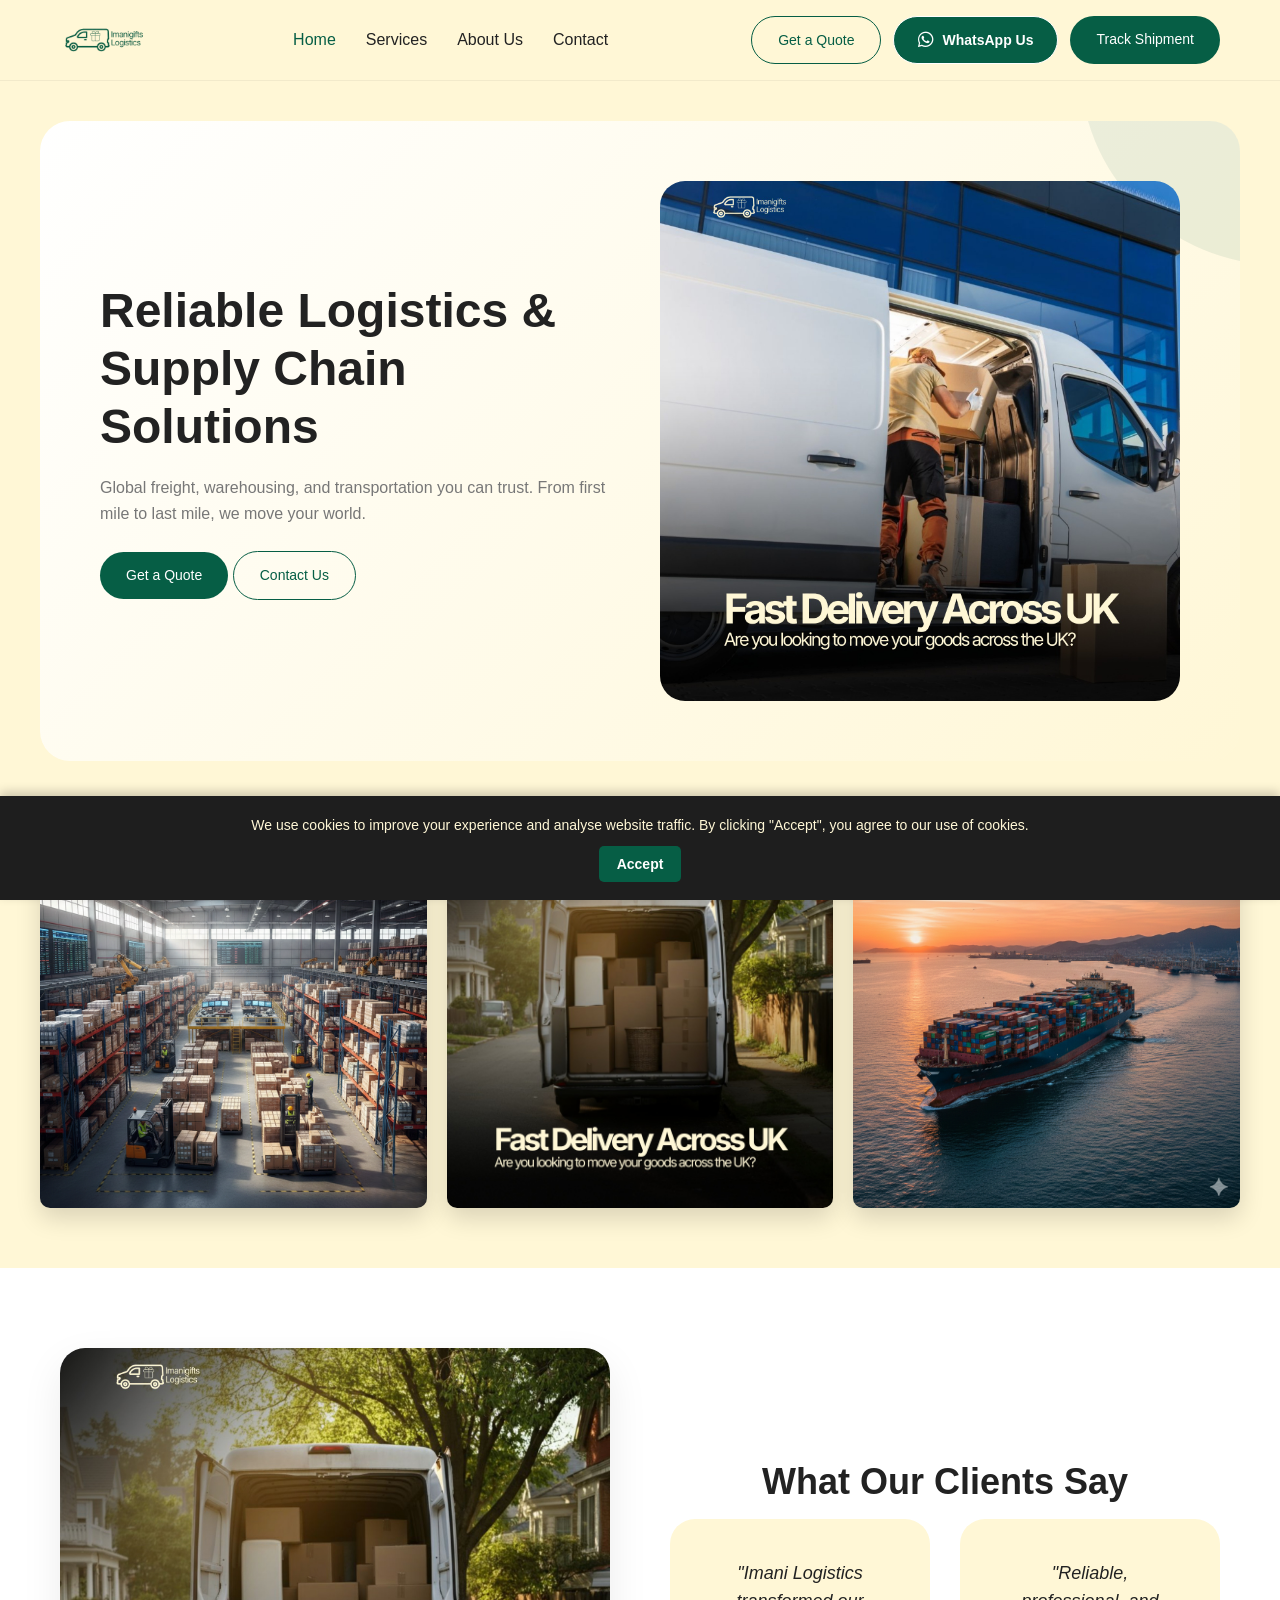
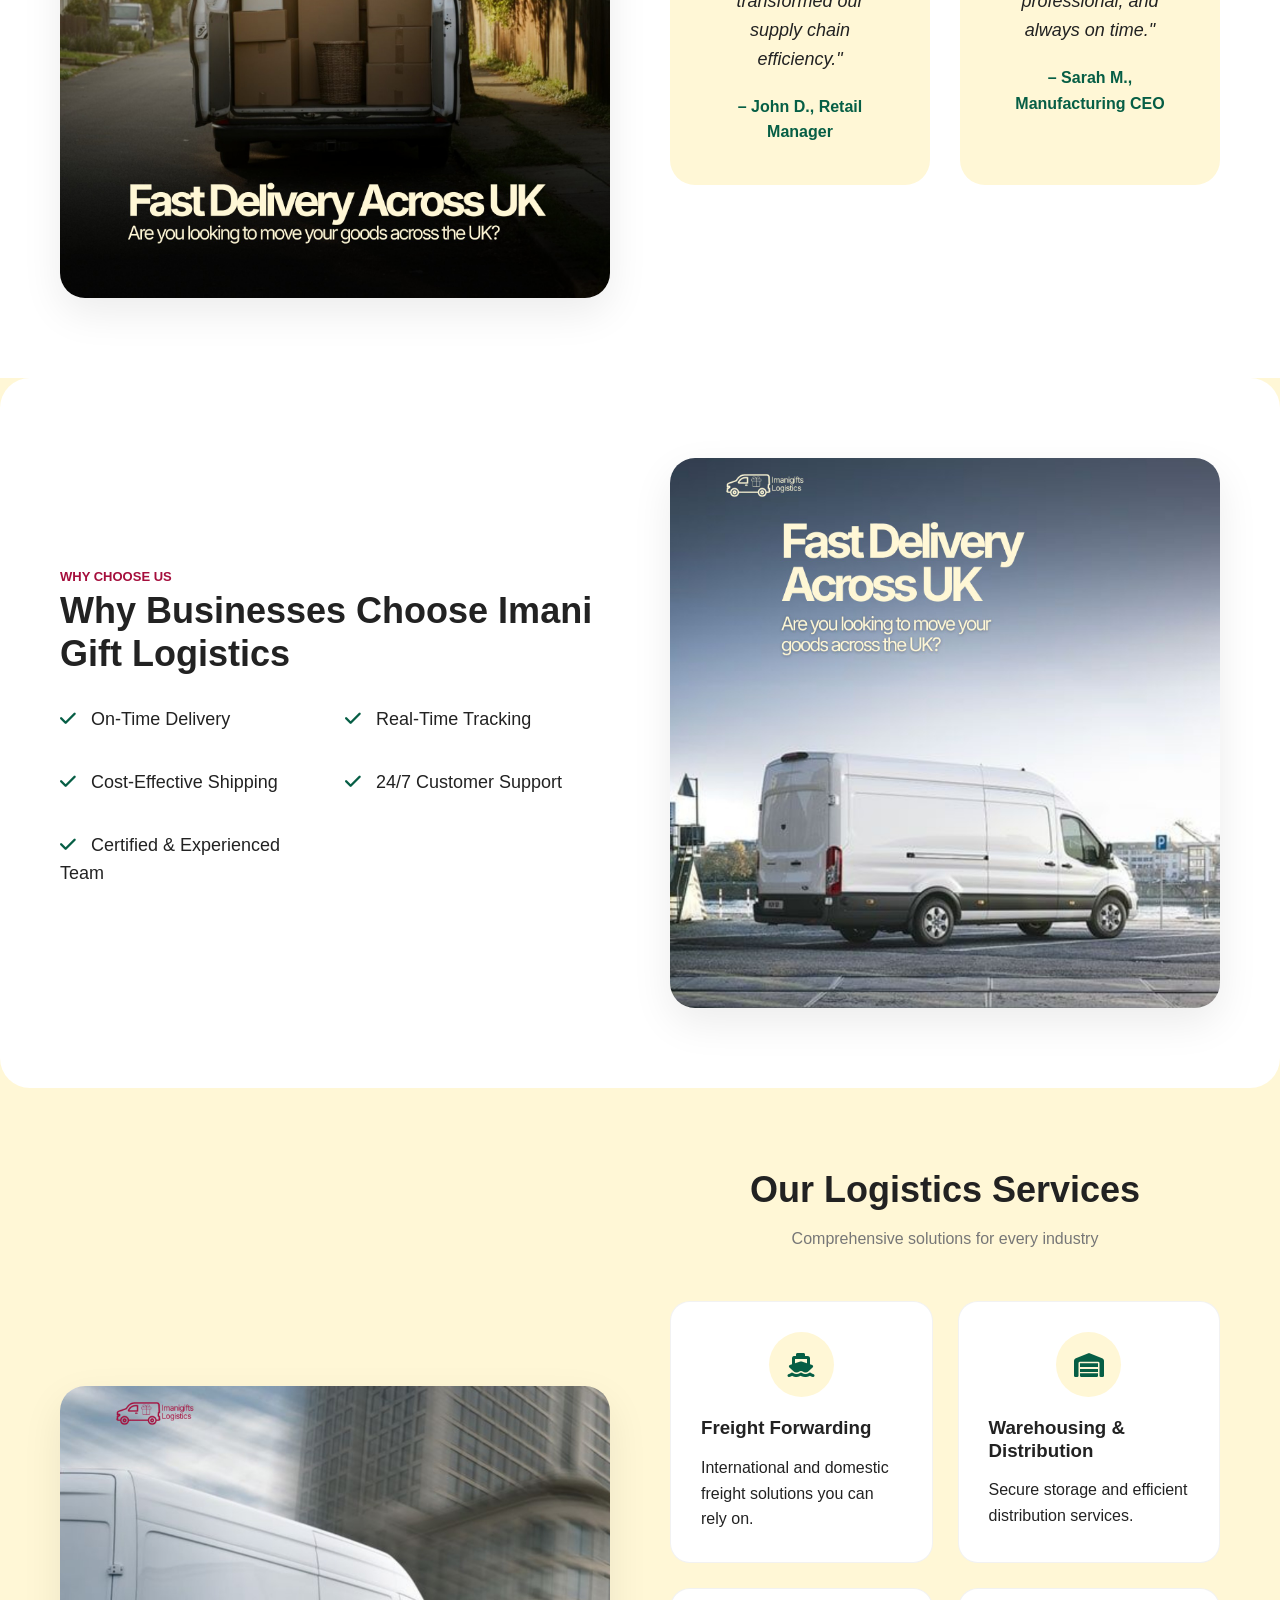
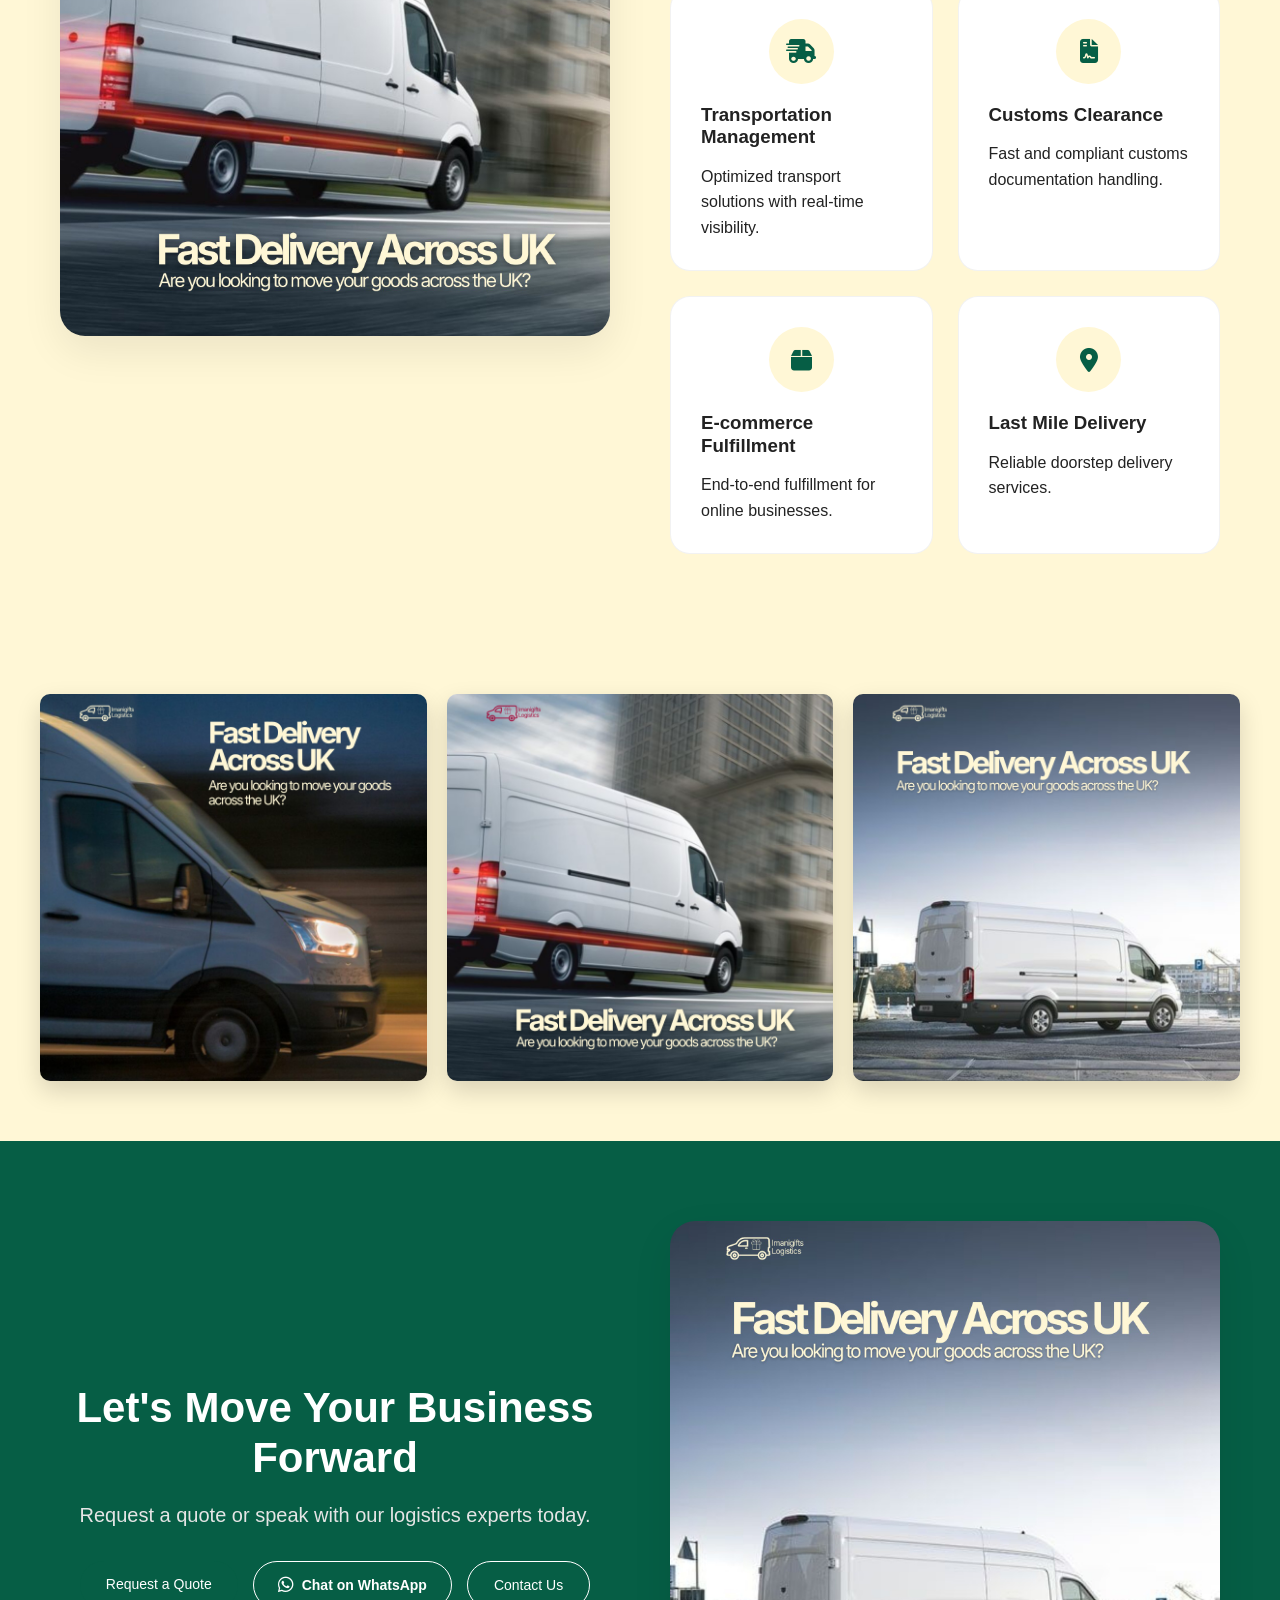
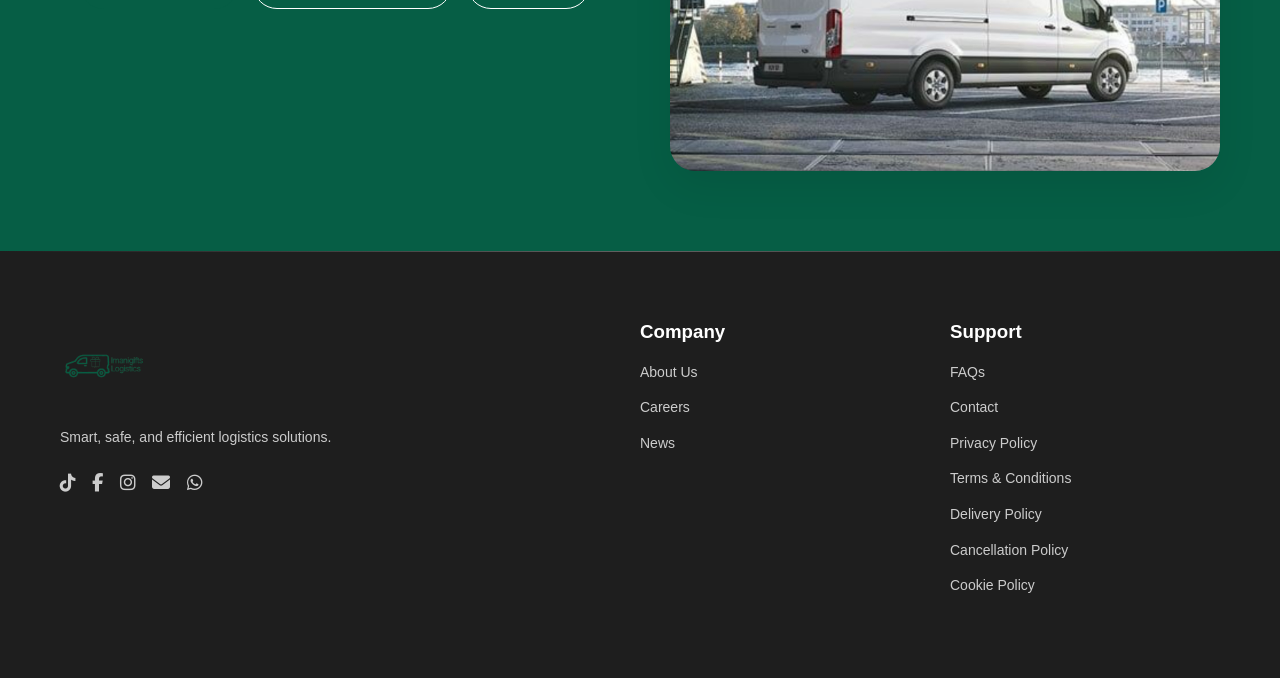
==== commit d7ec3775: "update" ====
--- a/index.html
+++ b/index.html
@@ -1,3 +1,4 @@
+
 <!DOCTYPE html>
 <html lang="en">
 <head>
@@ -30,13 +31,12 @@
 <!-- Main Stylesheet -->
 <link rel="stylesheet" href="style.css">
 
-    <!-- Google tag (gtag.js) -->
+<!-- Google tag (gtag.js) -->
 <script async src="https://www.googletagmanager.com/gtag/js?id=G-PZQ3SX1TY1"></script>
 <script>
   window.dataLayer = window.dataLayer || [];
   function gtag(){dataLayer.push(arguments);}
   gtag('js', new Date());
-
   gtag('config', 'G-PZQ3SX1TY1');
 </script>
 </head>
@@ -60,13 +60,18 @@
 
         <div class="auth-buttons">
             <a href="quote.html" class="btn btn-outline">Get a Quote</a>
+            <a href="https://wa.me/447XXXXXXXXX?text=Hello%2C%20I%27d%20like%20to%20enquire%20about%20your%20logistics%20services."
+               class="btn btn-whatsapp" target="_blank" rel="noopener">
+                <i class="fab fa-whatsapp"></i> WhatsApp Us
+            </a>
             <a href="track.html" class="btn btn-primary">Track Shipment</a>
         </div>
 
         <button type="button" class="menu-toggle" aria-label="Toggle menu" aria-expanded="false">
             <i class="fas fa-bars"></i>
         </button>
-    </div></header>
+    </div>
+</header>
 
 <!-- ================= HERO ================= -->
 <section class="hero container">
@@ -101,7 +106,6 @@
     </div>
 </section>
 
-
 <!-- ================= TESTIMONIALS ================= -->
 <section class="testimonials">
     <div class="container section-grid">
@@ -157,12 +161,10 @@
 <section class="services">
     <div class="container section-grid">
 
-        <!-- Image Side -->
         <div class="section-image">
             <img src="trunk.jpeg" alt="Logistics warehouse operations">
         </div>
 
-        <!-- Content Side -->
         <div class="section-content">
             <h2 class="section-title">Our Logistics Services</h2>
             <p class="section-subtitle">Comprehensive solutions for every industry</p>
@@ -208,7 +210,6 @@
 
     </div>
 </section>
-
 
 <!-- ================= GALLERY STRIP 2 ================= -->
 <section class="container gallery-strip-2">
@@ -219,17 +220,20 @@
     </div>
 </section>
 
-
 <!-- ================= CTA ================= -->
 <section class="cta">
     <div class="container section-grid">
 
         <div class="section-content">
-            <h2>Let’s Move Your Business Forward</h2>
+            <h2>Let's Move Your Business Forward</h2>
             <p>Request a quote or speak with our logistics experts today.</p>
 
             <div class="cta-buttons">
                 <a href="quote.html" class="btn btn-primary">Request a Quote</a>
+                <a href="https://wa.me/447XXXXXXXXX?text=Hello%2C%20I%27d%20like%20to%20enquire%20about%20your%20logistics%20services."
+                   class="btn btn-whatsapp" target="_blank" rel="noopener">
+                    <i class="fab fa-whatsapp"></i> Chat on WhatsApp
+                </a>
                 <a href="contact.html" class="btn btn-outline">Contact Us</a>
             </div>
         </div>
@@ -241,7 +245,6 @@
     </div>
 </section>
 
-<!-- ================= FOOTER ================= -->
 <!-- ================= FOOTER ================= -->
 <footer class="footer">
     <div class="container">
@@ -255,6 +258,7 @@
                     <a href="https://www.facebook.com/share/181meQYqVm/?mibextid=wwXIfr"><i class="fab fa-facebook-f"></i></a>
                     <a href="https://www.instagram.com/imanigiftslogistics" target="_blank"><i class="fab fa-instagram"></i></a>
                     <a href="mailto:logistics@imanigifts.co.uk"><i class="fa-solid fa-envelope"></i></a>
+                    <a href="https://wa.me/447XXXXXXXXX" target="_blank" rel="noopener"><i class="fab fa-whatsapp"></i></a>
                 </div>
             </div>
 
@@ -279,9 +283,16 @@
                     <li><a href="#footer" onclick="openModal('cookies')">Cookie Policy</a></li>
                 </ul>
             </div>
-        </div> 
+        </div>
     </div>
 </footer>
+
+<!-- ================= FLOATING WHATSAPP BUTTON ================= -->
+<a href="https://wa.me/447XXXXXXXXX?text=Hello%2C%20I%27d%20like%20to%20enquire%20about%20your%20logistics%20services."
+   class="whatsapp-float" target="_blank" rel="noopener" aria-label="Chat with us on WhatsApp">
+    <i class="fab fa-whatsapp"></i>
+    <span>Chat with us</span>
+</a>
 
 <!-- ================= POLICY MODAL ================= -->
 <div id="policyModal" class="modal">
@@ -293,521 +304,155 @@
 
 <script>
 const policies = {
- faqs: `
-    <h2>FAQs</h2>
-    <p><strong>ImaniGifts Logistics</strong></p>
-   <p> Q: What services does ImaniGifts Logistics offer?<br>
-    A: We offer same-day and scheduled courier services, parcel and goods transport, 
-    furniture transport, residential and small-scale removals, and both business and personal logistics services.</p>
-    <p>Q: Do you handle same-day deliveries?<br>
-    A: Yes! We provide same-day courier services. Contact us to confirm availability and book your slot.</p>
-   <p> Q: Can you transport furniture and help with house moves?<br>
-    A: Absolutely. We handle furniture transport and small-scale residential removals. <br>
-    Please inform us in advance of any access challenges such as stairs, narrow corridors, or restricted parking.</p>
-    <p>Q: Are there items you won't transport?<br>
-    A: Yes. We are unable to carry hazardous or flammable materials, explosives, gas cylinders, illegal substances,
-    firearms or weapons, cash, jewellery, negotiable instruments, or perishable goods (unless agreed in advance). 
-    Transporting undeclared prohibited items voids all liability.</p>
-    <p><h4>Booking and Delivery</h4>
-    Q: Are delivery times guaranteed?<br>
-    A: Delivery times are estimates unless a guaranteed time is agreed in writing. We are not liable for delays caused by<br>
-    traffic, weather, road closures, mechanical breakdown, or other circumstances beyond our control.</p>
-    <p>Q: What happens if I'm not available when the driver arrives?</br>
-    A: If delivery cannot be completed due to your unavailability, additional charges may 
-        apply. Please ensure someone is present or arrange authorised access at the agreed time.</p>
-    <p>Q: What information do I need to provide when booking?<br>
-    A: You must provide accurate collection and delivery details, declare any fragile or high-value 
-    items in advance, confirm items are legal to transport, and ensure suitable access at both locations.</br>
-    <p><h4>Payment</h4>
-    Q: When is payment due?<br>
-    A: Payment is due in advance or immediately upon completion of the service, unless otherwise agreed. A deposit may be required to secure your booking.</p>
-    <p>Q: What happens if I don't pay on time?<br>
-    A: Late payments may incur additional charges. Full payment must be received before unloading unless agreed otherwise, and failure to pay may 
-    void any liability protection.</p>
-    <p><h4>Removals - Condition and Liability</h4>
-    Q: Will you be liable for pre-existing damage to my items?<br>
-    A: No. Removals involve used and second-hand goods, and we do not guarantee the condition of items prior to collection. 
-    We are not liable for pre-existing damage, wear and tear, structural weakness, inherent defects, or age-related deterioration.</p>
-    <p>Q: What is your liability limit for removals?<br>
-    A: Our liability is strictly limited to £40 per individual item and a maximum of £750 per removal job. 
-    Compensation is based on current second-hand market value not replacement cost and only applies where loss or damage is proven to result from our negligence.</p>
-    <p>Q: Are there items you won't cover under liability?<br>
-    A: We do not accept liability for items packed by the customer, flat-pack or self-assembled furniture, IKEA or similar 
-    furniture damaged during dismantling or reassembly, MDF, chipboard, or veneered surfaces, electrical or mechanical failure, or sentimental value.</p>
-    <p>Q: What about fragile or specialist items?<br>
-    A: Unless agreed in writing beforehand, we do not accept liability for glass panels, marble or stone, antiques, artwork, 
-    TVs or monitors not in original packaging, pianos, grandfather clocks, documents, or plants. Please contact us in advance to arrange cover for specialist items.</p>
-    <p>Q: What if I pack my own goods?<br>
-    A: If you pack your own items, we accept no liability for damage caused by inadequate packing. 
-    If we provide packing services, liability still applies subject to our standard limits.</br>
-    <p><h4>Access and Property</h4>
-    Q: What access information do I need to share?<br>
-    A: Please inform us in advance about stairs, narrow corridors or tight turns, no lift access, restricted parking, and 
-    long carry distances. This helps us plan safely and allocate the right crew.</p>
-    <p>Q: Are you liable for damage to walls or property during a move?<br>
-    A: We are not responsible for damage to walls, ceilings, bannisters, or property in restricted access conditions, 
-    driveway or surface damage due to vehicle weight, or damage caused by insufficient space for safe manoeuvring.</p>
-    <p><h4>Insurance and Claims</h4>
-    Q: Are my goods insured during transit?<br>
-    A: Standard Goods in Transit cover applies subject to insurer terms and policy limits. Enhanced cover may be requested prior 
-    to collection. All liability remains subject to our standard limits unless otherwise agreed in writing.</p>
-    <p>Q: How do I make a claim for damaged or lost items?<br>
-    A: All claims must be submitted in writing within 24 hours of delivery, include photographic evidence, and specify the item 
-    and nature of the damage. Claims will not be accepted after 48 hours from delivery. We reserve the right to inspect goods before any settlement.</p>
-    <p><h4>Cancellation</h4>
-    Q: What is your cancellation policy?<br>
-    A: Cancellations made 48 hours or more in advance: no charge. Cancellations made 24–48 hours in advance: 50% charge. Cancellations with less 
-    than 24 hours' notice: 100% charge. Deposits may be non-refundable in cases of late cancellation.</p>
-    <p><h4>General</h4>
-    Q: Where is ImaniGifts Logistics registered?<br>
-    A: ImaniGifts Logistics is a trading name of ImaniGiftCompany Ltd, registered in England and Wales. Registered office: Tramshed Tech, Griffin Place, 
-    Griffin Street, High Street, Newport, Wales, NP20 1FX.</p>
-    <p>Q: Which law governs your Terms and Conditions?<br>
-    A: Our Terms and Conditions are governed by the laws of England and Wales.</p>
-`,
+    faqs: `
+        <h2>FAQs</h2>
+        <p><strong>ImaniGifts Logistics</strong></p>
+        <p>Q: What services does ImaniGifts Logistics offer?<br>
+        A: We offer same-day and scheduled courier services, parcel and goods transport,
+        furniture transport, residential and small-scale removals, and both business and personal logistics services.</p>
+        <p>Q: Do you handle same-day deliveries?<br>
+        A: Yes! We provide same-day courier services. Contact us to confirm availability and book your slot.</p>
+        <p>Q: Can you transport furniture and help with house moves?<br>
+        A: Absolutely. We handle furniture transport and small-scale residential removals.
+        Please inform us in advance of any access challenges such as stairs, narrow corridors, or restricted parking.</p>
+        <p>Q: Are there items you won't transport?<br>
+        A: Yes. We are unable to carry hazardous or flammable materials, explosives, gas cylinders, illegal substances,
+        firearms or weapons, cash, jewellery, negotiable instruments, or perishable goods (unless agreed in advance).
+        Transporting undeclared prohibited items voids all liability.</p>
+        <h4>Booking and Delivery</h4>
+        <p>Q: Are delivery times guaranteed?<br>
+        A: Delivery times are estimates unless a guaranteed time is agreed in writing.</p>
+        <p>Q: What happens if I'm not available when the driver arrives?<br>
+        A: Additional charges may apply. Please ensure someone is present or arrange authorised access.</p>
+        <p>Q: What information do I need to provide when booking?<br>
+        A: Accurate collection and delivery details, declaration of fragile or high-value items, and suitable access at both locations.</p>
+        <h4>Payment</h4>
+        <p>Q: When is payment due?<br>
+        A: Payment is due in advance or immediately upon completion, unless otherwise agreed.</p>
+        <h4>Removals - Condition and Liability</h4>
+        <p>Q: What is your liability limit for removals?<br>
+        A: £40 per individual item and a maximum of £750 per removal job, based on second-hand market value.</p>
+        <h4>Cancellation</h4>
+        <p>Q: What is your cancellation policy?<br>
+        A: 48+ hours: no charge. 24–48 hours: 50% charge. Less than 24 hours: 100% charge.</p>
+        <h4>General</h4>
+        <p>Q: Where is ImaniGifts Logistics registered?<br>
+        A: Tramshed Tech, Griffin Place, Griffin Street, High Street, Newport, Wales, NP20 1FX.</p>
+    `,
     privacy: `
         <h2>Privacy Policy</h2>
-        <p>ImaniGifts Logistics<br>
-            Trading name of ImaniGiftCompany Ltd.<br>
-            Registered in England and Wales<br>
-            Griffin Street, High Street, Newport,<br>
-            Wales, NP20 1FX<br>
-            Email: logistics@imanigifts.co.uk<br>
-            Last Updated: 17 February 2026
-        </p>
-
-        <p><h3>1. Introduction</h3></p>
-        <p>ImaniGifts Logistics is committed to protecting and respecting your privacy.<br>
-        This Privacy Policy explains how we collect, use, store, and protect your personal data when you:</p>
-        <p>Visit our website,<br>
-            Contact us,<br>
-            Book or use our courier, logistics, or removals services,<br>
-            ImaniGifts Logistics operates as a trading name of ImaniGiftCompany Ltd.</p>
-        <p>We comply with:<br>
-        UK General Data Protection Regulation (UK GDPR)<br>
-        Data Protection Act 2018<br>
-        Privacy and Electronic Communications Regulations (PECR)<br>
-        For the purposes of data protection law, ImaniGiftCompany Ltd is the data controller of your personal information.
-
-        <p><h3>2. Information We Collect</h3>
-            We may collect and process the following categories of personal data:</p>
-        <p><h4>2.1 Information You Provide Directly</h4>
-            <ul>
-                <li>Full name</li>
-                <li>Email address</li>
-                <li>Telephone number</li>
-                <li>Collection and delivery addresses</li>
-                <li>Business name (where applicable)</li>
-                <li>Delivery instructions</li>
-                <li>Payment information (processed securely via third-party payment providers)</li>
-                <li>Any information provided in correspondence with us</li>
-            </ul>
-        </p>
-
-        <p><h4>2.2 Information Collected Automatically</h4>
-            When you visit our website, we may collect:
-            <ul>
-                <li>IP address</li>
-                <li>Browser type and version</li>
-                <li>Device type</li>
-                <li>Pages visited</li>
-                <li>Date and time of access</li>
-                <li>Website usage data collected via cookies or analytics tools</li>
-            </ul>
-        </p>
-
-    <p><h3>3. How We Use Your Information</h3>
-        We use your personal data to:
-        <ul>
-            <li>Provide courier, logistics, and removals services</li>
-            <li>Process bookings and deliveries</li>
+        <p>ImaniGifts Logistics — Trading name of ImaniGiftCompany Ltd.<br>
+        Email: logistics@imanigifts.co.uk — Last Updated: 17 February 2026</p>
+        <h3>1. Introduction</h3>
+        <p>ImaniGifts Logistics is committed to protecting your privacy in compliance with UK GDPR and the Data Protection Act 2018.</p>
+        <h3>2. Information We Collect</h3>
+        <ul>
+            <li>Full name, email, telephone number</li>
+            <li>Collection and delivery addresses</li>
+            <li>Payment information (via secure third-party providers)</li>
+            <li>IP address, browser type, pages visited (automatically)</li>
+        </ul>
+        <h3>3. How We Use Your Information</h3>
+        <ul>
+            <li>Provide and manage logistics services</li>
+            <li>Process bookings and payments</li>
             <li>Communicate delivery updates</li>
-            <li>Respond to enquiries and customer support requests</li>
-            <li>Manage payments and invoicing</li>
-            <li>Improve our website and services</li>
-            <li>Maintain insurance and compliance records</li>
-            <li>Prevent fraud or misuse of services</li>
-            <li>Comply with legal, tax, and regulatory obligations</li>
-            <li>We will only process your data where we have a lawful basis to do so.</li>
-        </ul>
-    </p>
-
-    <p><h3>4. Lawful Basis for Processing</h4>
-        Under UK GDPR, we rely on the following legal bases:
-        <ul>
-            <li>Contractual necessity - to perform services you request</li>
-            <li>Legitimate interests - to operate and improve our business</li>
-            <li>Legal obligation - to comply with tax, insurance, and regulatory requirements</li>
-            <li>Consent - where required for marketing communications</li>
-            <li>You may withdraw consent at any time where consent is relied upon.</li>
-        </ul>
-    </p>
-
-    <p><h3>5. Data Sharing</h3>
-        We may share personal data with:
-        <ul>
-            <li>Subcontracted drivers or logistics partners (only where necessary to complete a job)</li>
-            <li>Insurance providers</li>
-            <li>Payment processors</li>
-            <li>IT and website hosting providers</li>
-            <li>Accountants and professional advisers</li>
-            <li>Law enforcement or regulatory authorities where legally required</li>
-            <li>We do not sell or rent your personal data to third parties.</li>
-            <li>All third-party providers are required to process data securely and lawfully.</li>
-        <ul>
-    </p>
-
-    <p><h3>6. Data Security</h3>
-        We implement appropriate technical and organisational measures to protect your personal data against:
-        <ul>
-            <li>Unauthorised access</li>
-            <li>Accidental loss</li>
-            <li>Alteration or disclosure</li>
-            <li>Misuse</li>
-            <li>Access to personal data is restricted to authorised individuals only.</li>
-        </ul>
-    </p>
-
-
-    <p><h3>7. Data Retention</h3>
-        We retain personal data only for as long as necessary to:
-        <ul>
-           <li>Provide services</li>
-            <li>Meet legal and regulatory obligations</li>
-            <li>Maintain insurance records</li>
-            <li>Resolve disputes</li>
-            <li>Delivery and financial records may be retained for up to six (6) years in accordance with UK legal requirements.</li>
-        </ul>
-    </p>
-
-    <p><h3>8. Your Data Protection Rights</h3>
-        Under UK GDPR, you have the right to:
-        <ul>
-            <li>Request access to your personal data</li>
-            <li>Request correction of inaccurate data</li>
-            <li>Request erasure of your personal data</li>
-            <li>Restrict or object to processing</li>
-            <li>Request transfer of your data (data portability)</li>
-            <li>Lodge a complaint with the Information Commissioner's Office (ICO)</li>
-        </ul>
-    </p>
-    <p>To exercise your rights, contact:
-        <ul>
-            <li>logistics@imanigifts.co.uk</li>
-         </ul>
-        We may request proof of identity before responding.
-    </p>
-    <p><h3>9. Cookies</h3>
-        Our website uses cookies and similar technologies to:
-        <ul>
-            <li>Ensure website functionality</li>
-            <li>Improve user experience</li>
-            <li>Analyse website performance</li>
-        </ul>
-            You can control or disable cookies through your browser settings.
-            For further information, please refer to our separate Cookie Policy.
-    </p>
-
-    <p><h3>10. Third-Party Websites</h3>
-        Our website may contain links to third-party websites.<br>
-        We are not responsible for the privacy practices or content of external websites.
-    </p>
-
-    <p><h3>11. Changes to This Policy</h3>
-        We may update this Privacy Policy from time to time.<br>
-        Any updates will be published on this page with a revised "Last Updated" date.
-    </p>
-
-    <p><h3>12. Contact Information</h3>
-        If you have any questions regarding this Privacy Policy or how we process your personal data, please contact:<br>      
-        ImaniGifts Logistics<br>
-        Trading name of ImaniGiftCompany Ltd<br>
-        Tramshed Tech, Griffin Place, Griffin Street<br>
-        High Street, Newport<br>
-        Wales<br>
-        NP20 1FX<br>
-        Email: logistics@imanigifts.co.uk
-    </p>
+            <li>Comply with legal obligations</li>
+        </ul>
+        <h3>4. Data Sharing</h3>
+        <p>We may share data with subcontracted drivers, insurance providers, and payment processors. We do not sell your data.</p>
+        <h3>5. Your Rights</h3>
+        <p>You may request access, correction, erasure, or portability of your data. Contact: logistics@imanigifts.co.uk</p>
+        <h3>6. Contact</h3>
+        <p>ImaniGifts Logistics, Tramshed Tech, Griffin Place, Newport, Wales, NP20 1FX</p>
     `,
-
     terms: `
         <h2>Terms & Conditions</h2>
-
-        <p><strong>ImaniGifts Logistics</strong><br>
-        Trading name of ImaniGiftCompany Ltd<br>
-        Registered in England and Wales<br>
-        Registered Office: Tramshed Tech, Griffin Place, Griffin Street, High Street, Newport, Wales, NP20 1FX<br>
-        Last Updated: 18 February 2026</p>
-
-        <h3>1. Introduction</h3>
-        <p>These Terms and Conditions apply to all services provided by ImaniGifts Logistics (“the Company”). 
-        By booking or using our services, you agree to be bound by these Terms.</p>
-
-        <h3>2. Services Provided</h3>
+        <p><strong>ImaniGifts Logistics</strong> — Trading name of ImaniGiftCompany Ltd<br>
+        Newport, Wales, NP20 1FX — Last Updated: 18 February 2026</p>
+        <h3>1. Services Provided</h3>
         <ul>
             <li>Same-day and scheduled courier services</li>
             <li>Parcel and goods transport</li>
-            <li>Furniture transport</li>
-            <li>Residential and small-scale removals</li>
+            <li>Furniture transport and residential removals</li>
             <li>Business and personal logistics services</li>
         </ul>
-
-        <p><h3>3. Customer Responsibilities</h3><p>
-        <ul>
-            <li>Provide accurate collection and delivery details</li>
-            <li>Ensure goods are properly packaged</li>
-            <li>Declare fragile or high-value items</li>
-            <li>Ensure items are legal to transport</li>
-            <li>Ensure suitable access at locations</li>
-        </ul>
-
-        <p><h3>4. Prohibited Items</h3><p>
-        <ul>
-            <li>Hazardous or flammable materials</li>
-            <li>Explosives or gas cylinders</li>
-            <li>Illegal substances</li>
-            <li>Firearms or weapons</li>
+        <h3>2. Prohibited Items</h3>
+        <ul>
+            <li>Hazardous or flammable materials, explosives, gas cylinders</li>
+            <li>Illegal substances, firearms, weapons</li>
             <li>Cash or jewellery</li>
         </ul>
-
-        <p><h3>5. Limitation of Liability</h3></p>
-        <p>Liability is limited to:</p>
+        <h3>3. Limitation of Liability</h3>
         <ul>
             <li>£40 per individual item</li>
             <li>£750 maximum per removal job</li>
             <li>Applies only where negligence is proven</li>
-        </ul>
-
-        <h3>6. Claims</h3>
-        <ul>
-            <li>Must be submitted within 24 hours</li>
-            <li>Must include photographic evidence</li>
-            <li>No claims accepted after 48 hours</li>
-        </ul>
-
-        <h3>7. Governing Law</h3>
-        <p>These Terms are governed by the laws of England and Wales.</p>
-
-        <p>The Customer acknowledges that removals involve used and second-hand goods.</p>
-        <p>The Company does not guarantee the condition of goods prior to collection.</p>
-        <P>The Company shall not be liable for:</p>
-
-        <ul>
-            <li>Pre-existing damage</li>	
-            <li>Wear and tear</li>
-            <li>Structural weakness</li>
-            <li>Inherent defects</li>
-            <li>Age-related deterioration</li>
-        </ul>    
-        Minor marks, scuffs, scratches, or pressure marks arising from standard handling of used goods are considered inherent risks of removals.
-
-        <h3>8. Access and Risk</h3>
-        <p>The Customer must inform the Company in advance of:</p>
-        <ul>
-            <li>Stairs</li>
-            <li>Narrow corridors or tight turns</li>
-            <li>No lift access</li>
-            <li>Restricted parking</li>
-            <li>Long carry distances</li>
-        </ul>
-            <p>The Company reserves the right to refuse to move any item deemed unsafe.</p>
-            <p>The Company is not responsible for:</p>
-        <ul>
-            <li>1.	Damage to walls, ceilings, bannisters, or property in restricted access conditions</li>
-            <li>2.	Driveway or surface damage due to vehicle weight</li>
-            <li>3.	Damage caused by insufficient space for safe manoeuvring</li>
-           <p><h3> 9. Packing Responsibility</h3></p>
-            <p>If goods are packed by the Customer, the Company accepts no liability for damage caused by inadequate packing.
-            <p>If the Company provides packing services, liability remains subject to the limitations set out in Section 10.</p>
-        <p><h3>10. Limitation of Liability</h3></p>
-        <p>The Company’s liability is strictly limited as follows:</p>
-        <ul>
-            <li>1.	£40 per individual item</li>
-            <li>2.	£750 maximum per removal job</li>
-            <li>3.	Liability only applies where loss or damage is proven to result from the Company’s negligence.</li>
-        </ul>
-        <p>Compensation shall be based on the current second-hand market value of the item at the time of transport and not replacement cost.</p>
-        <p>The Company shall not be liable for:</p>
-        <ul>
-            <li>1.	Items packed by the Customer</li>
-            <li>2.	Flat-pack or self-assembled furniture structural failure</li>
-            <li>3.	IKEA or similar furniture damage during dismantling or reassembly</li>
-            <li>4.	MDF, chipboard or veneered surface splitting</li>
-            <li>5.	Electrical or mechanical derangement</li>
-            <li>6.	Sentimental or emotional value</li>
-        </ul>
-
-
-    <p><h3>11. Fragile and High-Risk Items</h3></p>
-    <p>Unless agreed in writing, the Company does not accept liability for:</p>
-    <ul>
-        <li>1.	Glass panels</li>
-        <li>2.	Marble or stone</li>
-        <li>3.	Antiques</li>
-        <li>4.	Artwork</li>
-        <li>5.	TVs or monitors not in original packaging</li>
-        <li>6.	Pianos</li>
-        <li>7.	Grandfather clocks</li>
-        <li>8.	Documents</li>
-        <li>9.	Plants</li>
-    </ul>
-    <p>Specialist items require prior written agreement.</p>
-    <p><h3>12. Goods in Transit Insurance</h3></p>
-    <p>Standard Goods in Transit cover applies subject to insurer terms and policy limits.</p>
-    <p>Enhanced cover may be requested prior to collection.</p>
-    <p>All liability remains subject to the limits stated in Section 10 unless otherwise agreed in writing.</p>
-    <p><h3>13. Waiting Time and Delays</h3></p>
-    <p>Waiting time exceeding 30 minutes from the agreed time may be charged at the Company’s hourly rate.</p>
-    <p>Delays caused by third parties or circumstances outside the Company’s control shall not result in liability.</p>
-    <p><h3>14. Claims Procedure</h3></p>
-    <p>All claims must:</p>
-    <ul>
-        <li>1.	Be submitted in writing within 24 hours of delivery</li>
-        <li>2.	Include photographic evidence</li>
-        <li>3.	Specify the item and nature of the alleged damage</li>
-    </ul>
-    <p>The Company reserves the right to inspect goods before settlement.</p>
-    <p>No claims will be accepted after 48 hours from delivery.</p>
-    <p><h3>15. Cancellations</h3></p>
-    <ul>
-        <li>1.	48 hours or more notice: No charge</li>
-        <li>2.	24–48 hours notice: 50% charge</li>
-        <li>3.	Less than 24 hours notice: 100% charge</li>
-    </ul>
-    <p>Deposits may be non-refundable in cases of late cancellation.</p>
-    <p><h3>16. Website Use</h3><p>
-    <p>All website content is the property of ImaniGiftCompany Ltd.</p>
-    <p>Users must not:</p>
-    <ul>
-        <li>1.	Copy content without permission</li>
-        <li>2.	Use the website unlawfully</li>
-    </ul>
-    <p>The Company does not guarantee uninterrupted website access.</p>
-    <p><h3>17. Governing Law</h3></p>
-    <p>These Terms and Conditions are governed by the laws of England and Wales.</p>
-
-
+            <li>Based on second-hand market value, not replacement cost</li>
+        </ul>
+        <h3>4. Claims</h3>
+        <ul>
+            <li>Submit in writing within 24 hours with photographic evidence</li>
+            <li>No claims accepted after 48 hours from delivery</li>
+        </ul>
+        <h3>5. Cancellations</h3>
+        <ul>
+            <li>48+ hours notice: No charge</li>
+            <li>24–48 hours notice: 50% charge</li>
+            <li>Less than 24 hours: 100% charge</li>
+        </ul>
+        <h3>6. Governing Law</h3>
+        <p>Governed by the laws of England and Wales.</p>
     `,
-    
-
     delivery: `
         <h2>Delivery Policy</h2>
-        <p>ImaniGifts Logistics<br>
-            Trading name of ImaniGiftCompany Ltd.<br>
-            Last Updated: 17 February 2026
-        </p>
-        <p><h3>1. Service Coverage</h3>
-            ImaniGifts Logistics provides courier, transport, and removals services throughout the United Kingdom.<br>
-            Services may be subject to availability based on location, vehicle capacity, and operational scheduling.
-        </p>
-        <p><h3>2. Booking and Confirmation</h3>
-            All delivery and removals services must be booked in advance unless agreed otherwise.<br>
-            A booking is confirmed  only when:<br>
-            The Company has accepted the job in writing (email or confirmation message), and<br>
-            Any required deposit has been received.<br>
-            The Company reserves the right to refuse or cancel bookings at its discretion prior to collection.
-        </p>
-        <p><h3>3. Delivery Timeframes</h3>
-            Delivery and collection times provided by the Company are estimates unless expressly confirmed in writing as guaranteed.<br>
-            The Company shall not be liable for delays caused by:<br>
-            Traffic congestion<br>
-            Road closures<br>
-            Weather conditions<br>
-            Mechanical breakdown<br>
-            Third-party delays<br>
-            Circumstances beyond reasonable control<br>
-            Where delays occur, the Company will make reasonable efforts to inform the Customer.
-        </p>
-        <p><h3>4. Failed Collection or Delivery</h3>
-            If collection or delivery cannot be completed due to:<br>
-            Customer unavailability<br>
-            Incorrect address information<br>
-            Lack of safe access<br>
-            Parking restrictions not disclosed<br>
-            Additional charges may apply for re-delivery or waiting time.<br>
-            The Company reserves the right to return goods to the original location or a secure facility if delivery cannot be completed.
-        </p>
-        <p><h3>5. Customer Responsibilities</h3>
-            The Customer must:<br>
-            Provide accurate addresses and contact details<br>
-            Ensure goods are safely packaged<br>
-            Ensure appropriate access is available<br>
-            Disclose any special handling requirements<br>
-            The Company is not responsible for delays or losses arising from incomplete or inaccurate information.
-        </p>
-        <p><h3>6. Risk and Liability</h3>
-            Risk in the goods passes to the Customer upon delivery.<br>
-            All services are subject to the liability limits set out in the Company’s Terms and Conditions.
-        </p>
-        <p><h3>7. Service Refusal</h3>
-            The Company reserves the right to refuse transportation of any item deemed:<br>
-            Unsafe<br>
-            Prohibited by law<br>
-            Improperly packaged<br>
-            Misdeclared
-        </p>
-
+        <p>ImaniGifts Logistics — Last Updated: 17 February 2026</p>
+        <h3>1. Service Coverage</h3>
+        <p>Services provided throughout the United Kingdom, subject to availability.</p>
+        <h3>2. Booking and Confirmation</h3>
+        <p>Bookings are confirmed only when accepted in writing and any required deposit has been received.</p>
+        <h3>3. Delivery Timeframes</h3>
+        <p>Times are estimates unless confirmed in writing. We are not liable for delays due to traffic, weather, or circumstances beyond our control.</p>
+        <h3>4. Failed Delivery</h3>
+        <p>Additional charges may apply if delivery fails due to customer unavailability or incorrect address information.</p>
+        <h3>5. Customer Responsibilities</h3>
+        <ul>
+            <li>Provide accurate addresses and contact details</li>
+            <li>Ensure goods are safely packaged</li>
+            <li>Ensure appropriate access is available</li>
+        </ul>
     `,
-
     cancellation: `
         <h2>Cancellation Policy</h2>
-        <p>Customers may cancel bookings by contacting us via email or phone.<br>
-            If cancellation occurs:<br>
-            More than 24 hours before collection: full refund may be issued<br>
-            Less than 24 hours: cancellation fee may apply<br>
-            After driver dispatch: full charge may apply<br>
-</p>
+        <p>Customers may cancel bookings by contacting us via email or phone.</p>
+        <ul>
+            <li>More than 48 hours before collection: no charge</li>
+            <li>24–48 hours notice: 50% charge</li>
+            <li>Less than 24 hours notice: 100% charge</li>
+            <li>After driver dispatch: full charge applies</li>
+        </ul>
+        <p>Deposits may be non-refundable in cases of late cancellation.</p>
     `,
-
     cookies: `
         <h2>Cookie Policy</h2>
-        <p>ImaniGifts Logistics<br>
-            Trading name of ImaniGiftCompany Ltd<br>
-            Last Updated: 17 February 2026  
-        </p>
-        <p><h3>1. Introduction</h3>
-            This Cookie Policy explains how ImaniGifts Logistics (“the Company”) uses cookies and<br> similar technologies when you visit our website.
-            By continuing to use our website, you consent to the use of cookies in accordance with this<br> policy, unless you disable them via your browser settings.
-        </p>
-        <p><h3>2. What Are Cookies?</h3>
-            Cookies are small text files placed on your device when you visit a website. They help<br>
-             websites function properly and improve user experience.<br>
-            Cookies may collect information such as:<br>
-            IP address<br>
-            Browser type<br>
-            Pages visited<br>
-            Time spent on pages<br>
-            Device type<br>
-            Cookies do not give us access to your computer or personal files.
-        <p>
-        <p><h3>3. Types of Cookies We May Use</h3>
-            <ul>
-                <li>a) Essential Cookies: These cookies are necessary for the website to function properly. Without them, certain features may not work.</li>
-                <li>b) Performance and Analytics Cookies: These cookies help us understand how visitors use our website so we can improve functionality and performance.</li>
-                <li>c) Functionality Cookies: These cookies remember user preferences to enhance browsing experience.</li>
-            </ul>
-        </p>
-        <p><h3>4. Third-Party Cookies</h3>
-            We may use trusted third-party services that place cookies on our website for:<br>
-            Website analytics<br>
-            Performance monitoring<br>
-            Security<br>
-            These third parties have their own privacy and cookie policies.
-        </p>
-        <p><h3>5. Managing Cookies</h3>
-            You can control or disable cookies through your browser settings.<br>
-            Please note that disabling cookies may affect website functionality.<br>
-            Instructions for managing cookies can usually be found in your browser’s Help section.
-        </p>
-        <p><h3>6. Changes to This Policy</h3>
-            We may update this Cookie Policy from time to time. Updates will be posted on this page with a revised “Last Updated” date.
+        <p>ImaniGifts Logistics — Last Updated: 17 February 2026</p>
+        <h3>1. What Are Cookies?</h3>
+        <p>Cookies are small text files placed on your device to help websites function and improve user experience.</p>
+        <h3>2. Types of Cookies We Use</h3>
+        <ul>
+            <li><strong>Essential:</strong> Necessary for the website to function.</li>
+            <li><strong>Analytics:</strong> Help us understand how visitors use our site.</li>
+            <li><strong>Functionality:</strong> Remember your preferences.</li>
+        </ul>
+        <h3>3. Managing Cookies</h3>
+        <p>You can control or disable cookies through your browser settings. Disabling cookies may affect website functionality.</p>
     `
 };
 
 function openModal(type) {
     document.getElementById("modalBody").innerHTML = policies[type];
     document.getElementById("policyModal").style.display = "block";
-    document.body.style.overflow = "hidden"; // prevents background scroll
+    document.body.style.overflow = "hidden";
 }
 
 function closeModal() {
@@ -822,6 +467,7 @@
     }
 });
 </script>
+
 <!-- ================= COOKIE CONSENT ================= -->
 <div id="cookie-banner">
     <p>
@@ -830,6 +476,7 @@
     </p>
     <button id="acceptCookies" class="btn btn-primary">Accept</button>
 </div>
+
 <script src="script.js"></script>
 </body>
-</html>+</html>
--- a/style.css
+++ b/style.css
@@ -155,6 +155,54 @@
     background: #fff;
     color: var(--primary-color) !important;
 }
+
+
+/* Floating WhatsApp Button */
+.whatsapp-float {
+    position: fixed;
+    bottom: 28px;
+    right: 28px;
+    z-index: 9999;
+    display: flex;
+    align-items: center;
+    gap: 10px;
+    background: #25D366;
+    color: #fff;
+    text-decoration: none;
+    padding: 14px 20px;
+    border-radius: 50px;
+    box-shadow: 0 4px 20px rgba(37,211,102,0.45);
+    font-size: 15px;
+    font-weight: 600;
+    transition: transform 0.2s ease, box-shadow 0.2s ease;
+}
+.whatsapp-float:hover {
+    transform: translateY(-3px);
+    box-shadow: 0 8px 28px rgba(37,211,102,0.55);
+    color: #fff;
+}
+.whatsapp-float i { font-size: 22px; }
+
+/* WhatsApp Button */
+.btn-whatsapp {
+    display: inline-flex;
+    align-items: center;
+    gap: 8px;
+    background: #065e45;
+    color: #fff !important;
+    border: 1px solid #fff;
+    padding: 12px 24px;
+    border-radius: 50px;
+    font-weight: 600;
+    text-decoration: none;
+    transition: background 0.2s, transform 0.2s;
+}
+.btn-whatsapp:hover {
+    background: #1ebe5d;
+    border-color: #1ebe5d;
+    transform: translateY(-2px);
+}
+.btn-whatsapp i { font-size: 18px; }
 
 /* ================= ACCESSIBILITY ================= */
 a:focus-visible,
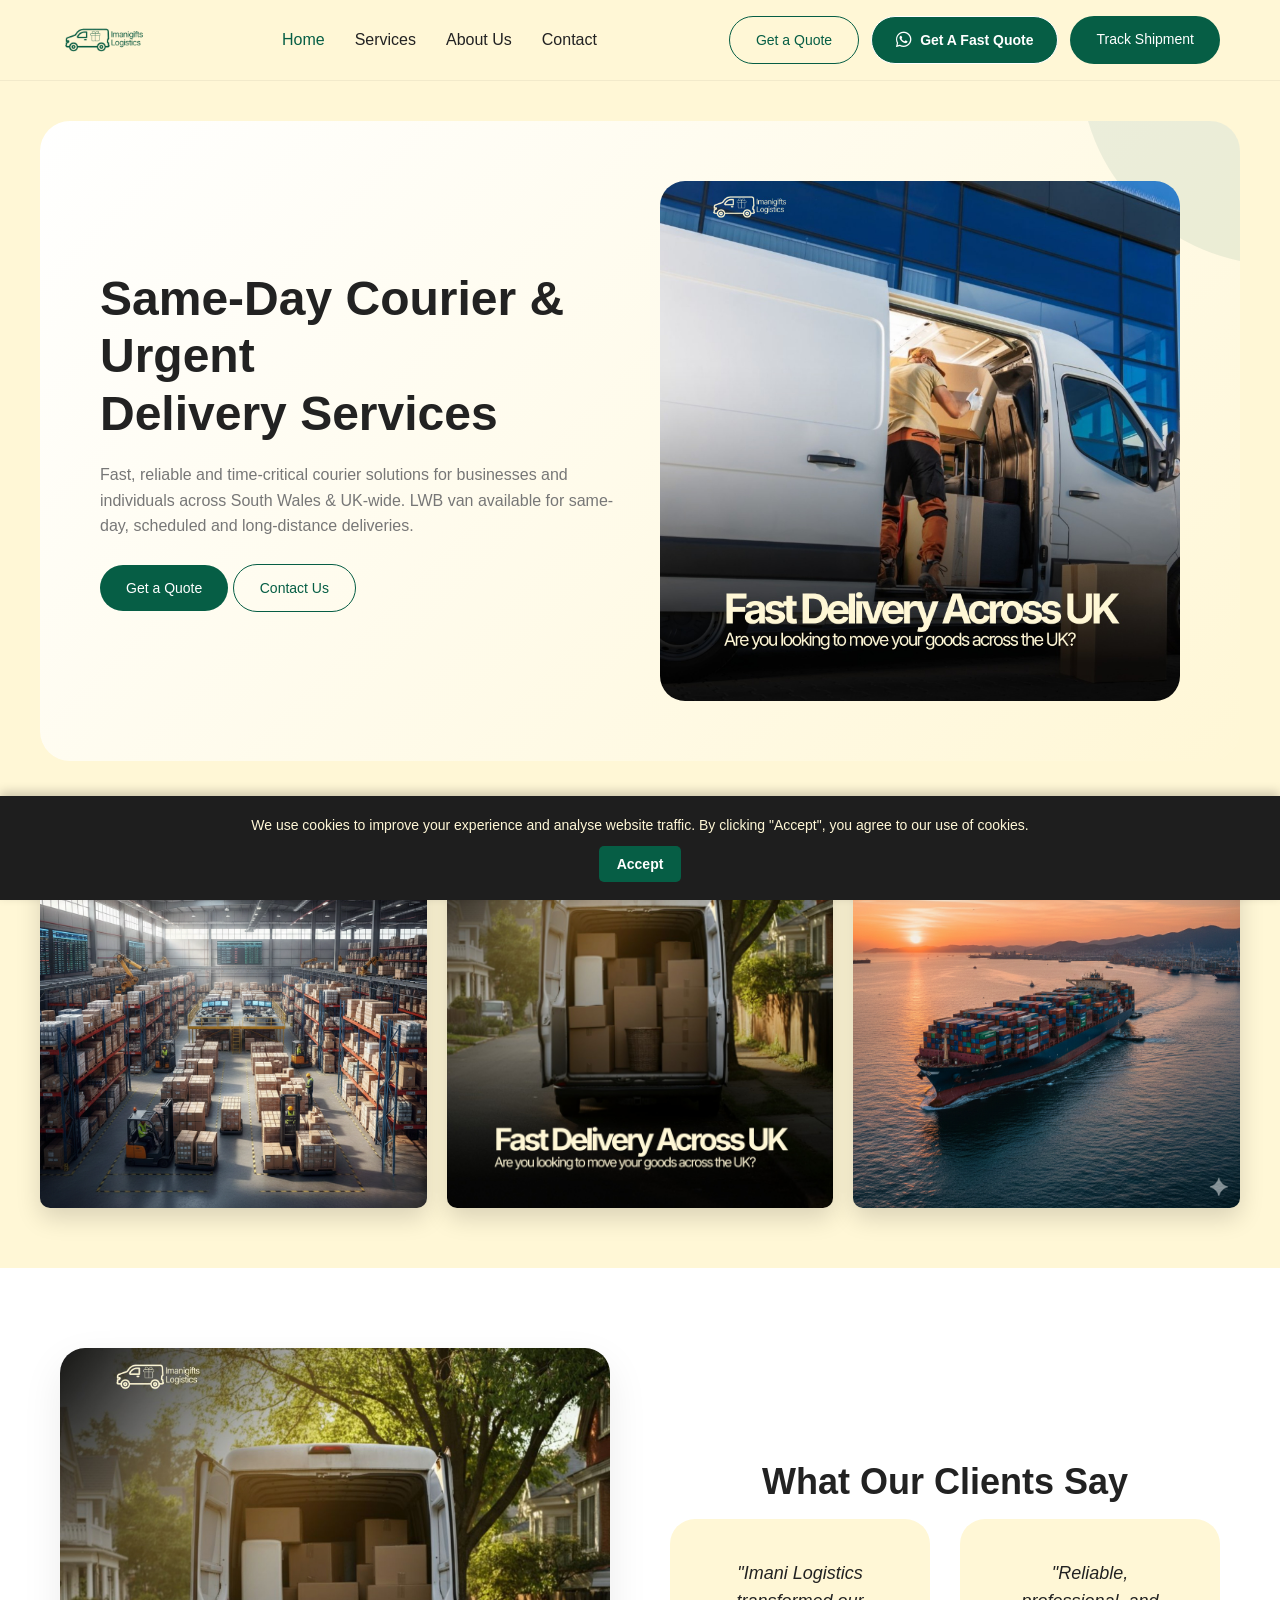
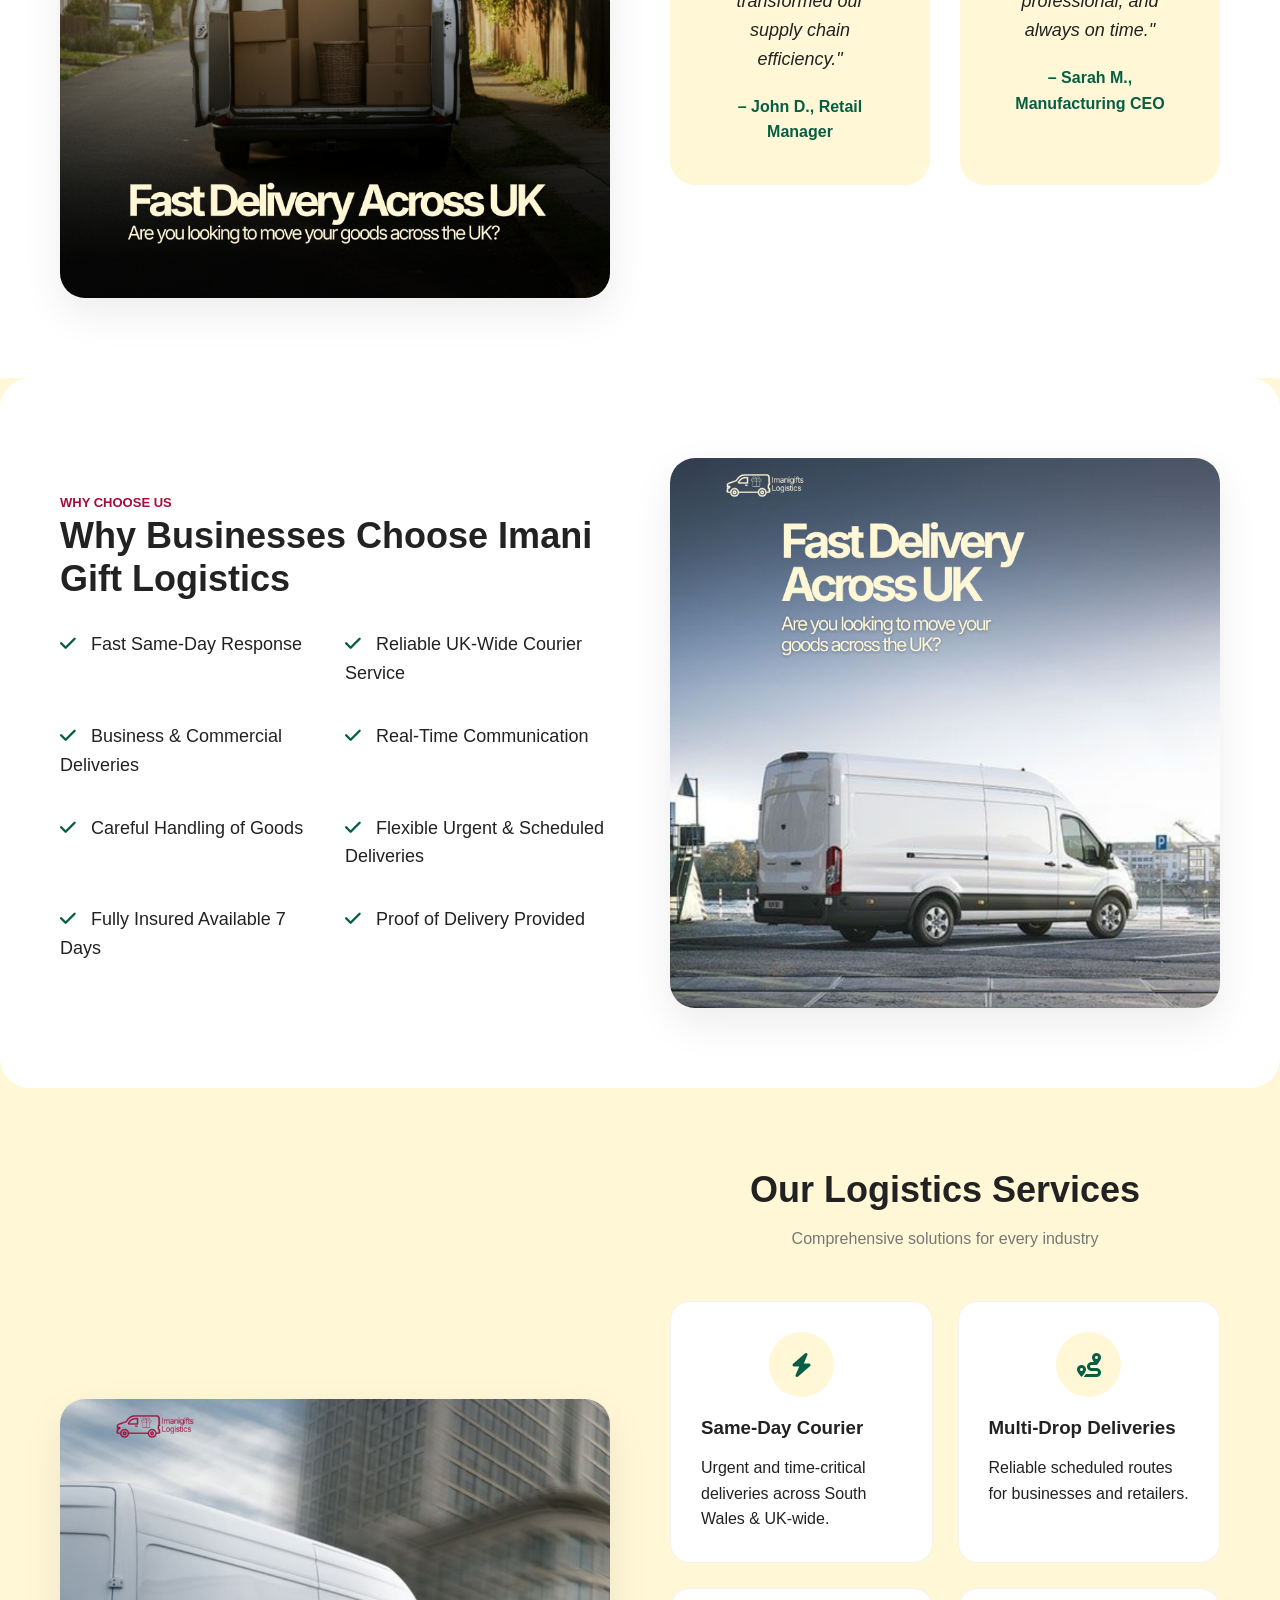
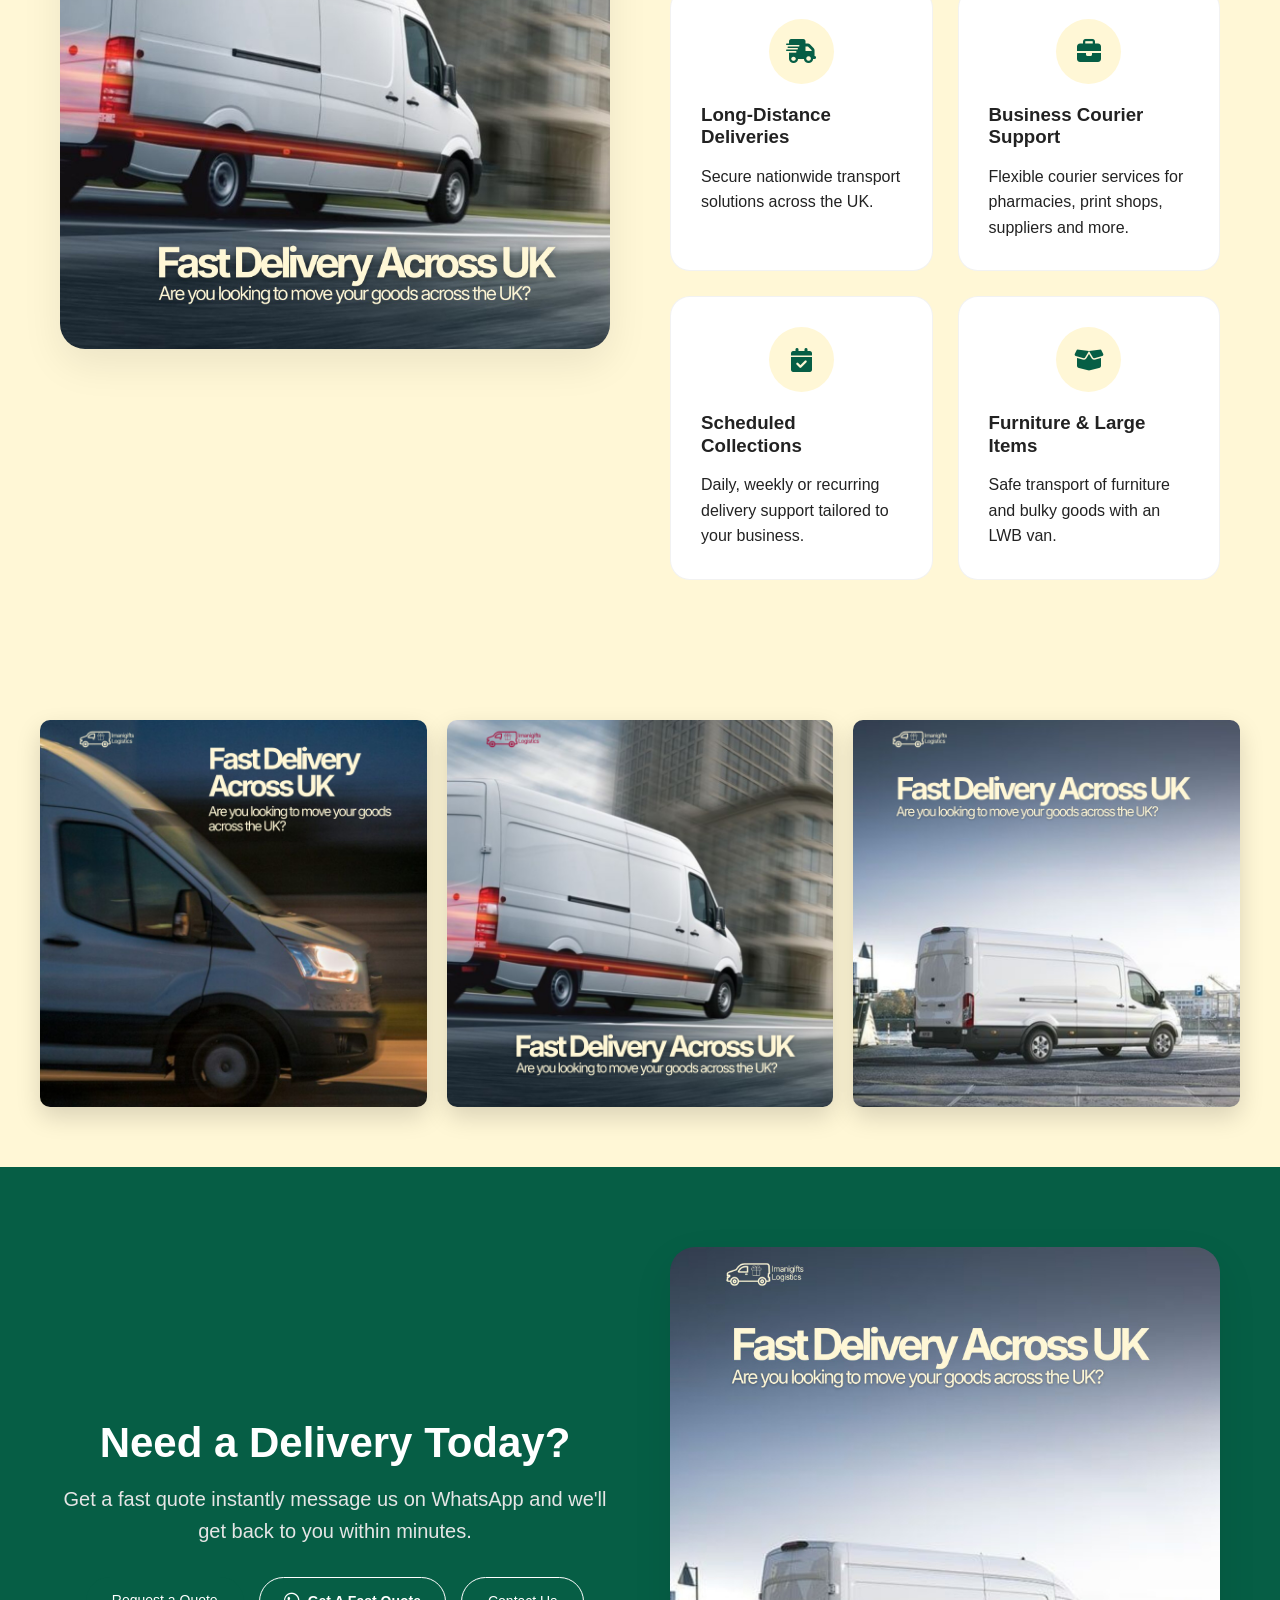
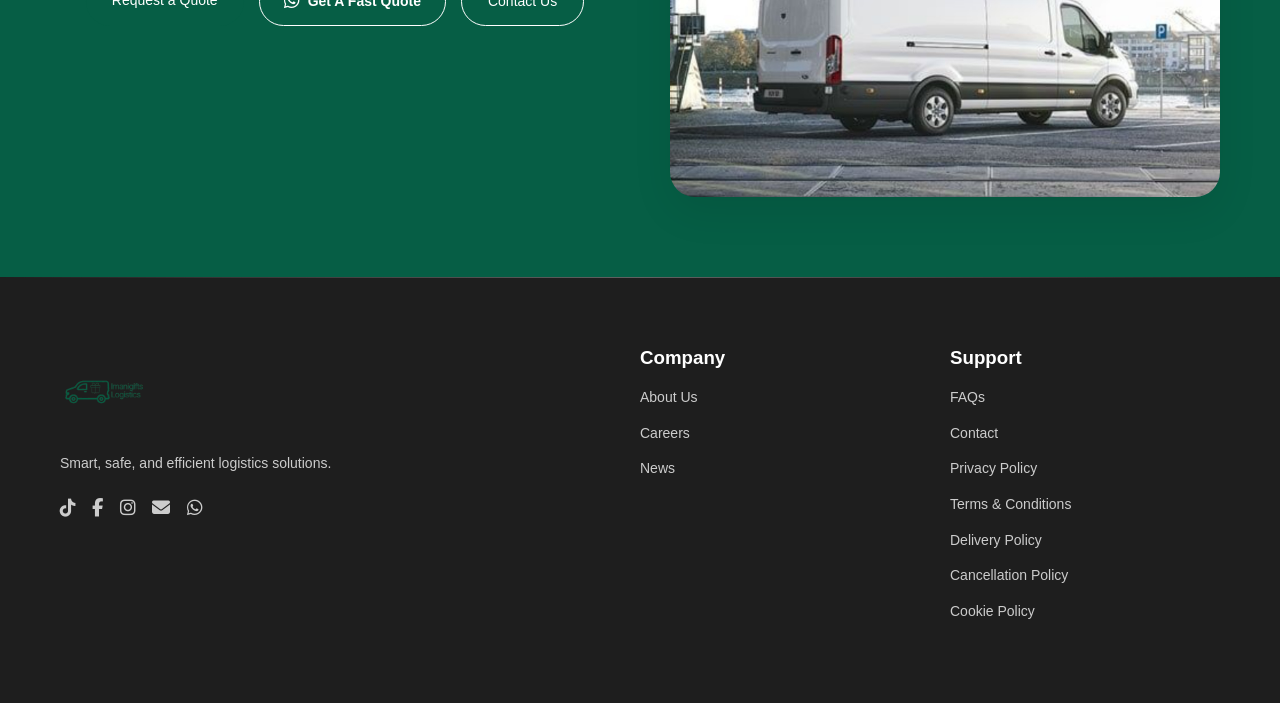
==== commit 42295034: "Update index.html" ====
--- a/index.html
+++ b/index.html
@@ -6,10 +6,8 @@
 <meta charset="UTF-8">
 <meta name="viewport" content="width=device-width, initial-scale=1.0">
 
-<title>Imanigifts Logistics | Courier, Freight & Delivery Services</title>
-
-<meta name="description" content="Imanigifts Logistics provides reliable courier, freight forwarding and supply chain solutions. Fast, secure shipping with real-time tracking worldwide.">
-
+<title>ImaniGifts Logistics | Same-Day Courier & Urgent Delivery — South Wales & UK</title>
+<meta name="description" content="Same-day courier and urgent delivery services across Newport, Cardiff, Bristol and UK-wide. LWB van available for businesses and individuals. Get a fast quote on WhatsApp.">
 <meta name="keywords" content="Imanigifts Logistics, courier services, freight forwarding, logistics company, shipping services, warehousing, supply chain management">
 
 <meta name="author" content="Imanigifts Logistics">
@@ -60,9 +58,9 @@
 
         <div class="auth-buttons">
             <a href="quote.html" class="btn btn-outline">Get a Quote</a>
-            <a href="https://wa.me/447XXXXXXXXX?text=Hello%2C%20I%27d%20like%20to%20enquire%20about%20your%20logistics%20services."
+            <a href="https://wa.link/nufq6d"
                class="btn btn-whatsapp" target="_blank" rel="noopener">
-                <i class="fab fa-whatsapp"></i> WhatsApp Us
+                <i class="fab fa-whatsapp"></i> Get A Fast Quote
             </a>
             <a href="track.html" class="btn btn-primary">Track Shipment</a>
         </div>
@@ -77,13 +75,14 @@
 <section class="hero container">
     <div class="hero-content">
         <h1>
-            Reliable Logistics & <br>
-            Supply Chain Solutions
+             Same-Day Courier & Urgent <br>
+    Delivery Services
         </h1>
 
         <p>
-            Global freight, warehousing, and transportation you can trust.
-            From first mile to last mile, we move your world.
+            Fast, reliable and time-critical courier solutions for businesses and individuals
+    across South Wales & UK-wide. LWB van available for same-day, scheduled
+    and long-distance deliveries.
         </p>
 
         <div class="hero-buttons">
@@ -142,12 +141,15 @@
             <h2>Why Businesses Choose Imani Gift Logistics</h2>
 
             <ul>
-                <li><i class="fa-solid fa-check"></i> On-Time Delivery</li>
-                <li><i class="fa-solid fa-check"></i> Real-Time Tracking</li>
-                <li><i class="fa-solid fa-check"></i> Cost-Effective Shipping</li>
-                <li><i class="fa-solid fa-check"></i> 24/7 Customer Support</li>
-                <li><i class="fa-solid fa-check"></i> Certified & Experienced Team</li>
-            </ul>
+    <li><i class="fa-solid fa-check"></i> Fast Same-Day Response</li>
+    <li><i class="fa-solid fa-check"></i> Reliable UK-Wide Courier Service</li>
+    <li><i class="fa-solid fa-check"></i> Business & Commercial Deliveries</li>
+    <li><i class="fa-solid fa-check"></i> Real-Time Communication</li>
+    <li><i class="fa-solid fa-check"></i> Careful Handling of Goods</li>
+    <li><i class="fa-solid fa-check"></i> Flexible Urgent & Scheduled Deliveries</li>
+    <li><i class="fa-solid fa-check"></i> Fully Insured Available 7 Days</li>
+    <li><i class="fa-solid fa-check"></i> Proof of Delivery Provided</li>
+</ul>
         </div>
 
         <div class="section-image">
@@ -170,42 +172,42 @@
             <p class="section-subtitle">Comprehensive solutions for every industry</p>
 
             <div class="services-container">
-                <div class="service-card">
-                    <div class="service-icon"><i class="fa-solid fa-ship"></i></div>
-                    <h3>Freight Forwarding</h3>
-                    <p>International and domestic freight solutions you can rely on.</p>
-                </div>
-
-                <div class="service-card">
-                    <div class="service-icon"><i class="fa-solid fa-warehouse"></i></div>
-                    <h3>Warehousing & Distribution</h3>
-                    <p>Secure storage and efficient distribution services.</p>
-                </div>
-
-                <div class="service-card">
-                    <div class="service-icon"><i class="fa-solid fa-truck-fast"></i></div>
-                    <h3>Transportation Management</h3>
-                    <p>Optimized transport solutions with real-time visibility.</p>
-                </div>
-
-                <div class="service-card">
-                    <div class="service-icon"><i class="fa-solid fa-file-contract"></i></div>
-                    <h3>Customs Clearance</h3>
-                    <p>Fast and compliant customs documentation handling.</p>
-                </div>
-
-                <div class="service-card">
-                    <div class="service-icon"><i class="fa-solid fa-box"></i></div>
-                    <h3>E-commerce Fulfillment</h3>
-                    <p>End-to-end fulfillment for online businesses.</p>
-                </div>
-
-                <div class="service-card">
-                    <div class="service-icon"><i class="fa-solid fa-location-dot"></i></div>
-                    <h3>Last Mile Delivery</h3>
-                    <p>Reliable doorstep delivery services.</p>
-                </div>
-            </div>
+    <div class="service-card">
+        <div class="service-icon"><i class="fa-solid fa-bolt"></i></div>
+        <h3>Same-Day Courier</h3>
+        <p>Urgent and time-critical deliveries across South Wales & UK-wide.</p>
+    </div>
+
+    <div class="service-card">
+        <div class="service-icon"><i class="fa-solid fa-route"></i></div>
+        <h3>Multi-Drop Deliveries</h3>
+        <p>Reliable scheduled routes for businesses and retailers.</p>
+    </div>
+
+    <div class="service-card">
+        <div class="service-icon"><i class="fa-solid fa-truck-fast"></i></div>
+        <h3>Long-Distance Deliveries</h3>
+        <p>Secure nationwide transport solutions across the UK.</p>
+    </div>
+
+    <div class="service-card">
+        <div class="service-icon"><i class="fa-solid fa-briefcase"></i></div>
+        <h3>Business Courier Support</h3>
+        <p>Flexible courier services for pharmacies, print shops, suppliers and more.</p>
+    </div>
+
+    <div class="service-card">
+        <div class="service-icon"><i class="fa-solid fa-calendar-check"></i></div>
+        <h3>Scheduled Collections</h3>
+        <p>Daily, weekly or recurring delivery support tailored to your business.</p>
+    </div>
+
+    <div class="service-card">
+        <div class="service-icon"><i class="fa-solid fa-box-open"></i></div>
+        <h3>Furniture & Large Items</h3>
+        <p>Safe transport of furniture and bulky goods with an LWB van.</p>
+    </div>
+</div>
         </div>
 
     </div>
@@ -225,14 +227,14 @@
     <div class="container section-grid">
 
         <div class="section-content">
-            <h2>Let's Move Your Business Forward</h2>
-            <p>Request a quote or speak with our logistics experts today.</p>
+            <h2>Need a Delivery Today?</h2>
+            <p>Get a fast quote instantly message us on WhatsApp and we'll get back to you within minutes.</p>
 
             <div class="cta-buttons">
                 <a href="quote.html" class="btn btn-primary">Request a Quote</a>
-                <a href="https://wa.me/447XXXXXXXXX?text=Hello%2C%20I%27d%20like%20to%20enquire%20about%20your%20logistics%20services."
+                <a href="https://wa.link/nufq6d."
                    class="btn btn-whatsapp" target="_blank" rel="noopener">
-                    <i class="fab fa-whatsapp"></i> Chat on WhatsApp
+                    <i class="fab fa-whatsapp"></i> Get A Fast Quote
                 </a>
                 <a href="contact.html" class="btn btn-outline">Contact Us</a>
             </div>
@@ -258,7 +260,7 @@
                     <a href="https://www.facebook.com/share/181meQYqVm/?mibextid=wwXIfr"><i class="fab fa-facebook-f"></i></a>
                     <a href="https://www.instagram.com/imanigiftslogistics" target="_blank"><i class="fab fa-instagram"></i></a>
                     <a href="mailto:logistics@imanigifts.co.uk"><i class="fa-solid fa-envelope"></i></a>
-                    <a href="https://wa.me/447XXXXXXXXX" target="_blank" rel="noopener"><i class="fab fa-whatsapp"></i></a>
+                    <a href="https://wa.link/nufq6d." target="_blank" rel="noopener"><i class="fab fa-whatsapp"></i></a>
                 </div>
             </div>
 
@@ -288,7 +290,7 @@
 </footer>
 
 <!-- ================= FLOATING WHATSAPP BUTTON ================= -->
-<a href="https://wa.me/447XXXXXXXXX?text=Hello%2C%20I%27d%20like%20to%20enquire%20about%20your%20logistics%20services."
+<a href="https://wa.link/nufq6d."
    class="whatsapp-float" target="_blank" rel="noopener" aria-label="Chat with us on WhatsApp">
     <i class="fab fa-whatsapp"></i>
     <span>Chat with us</span>
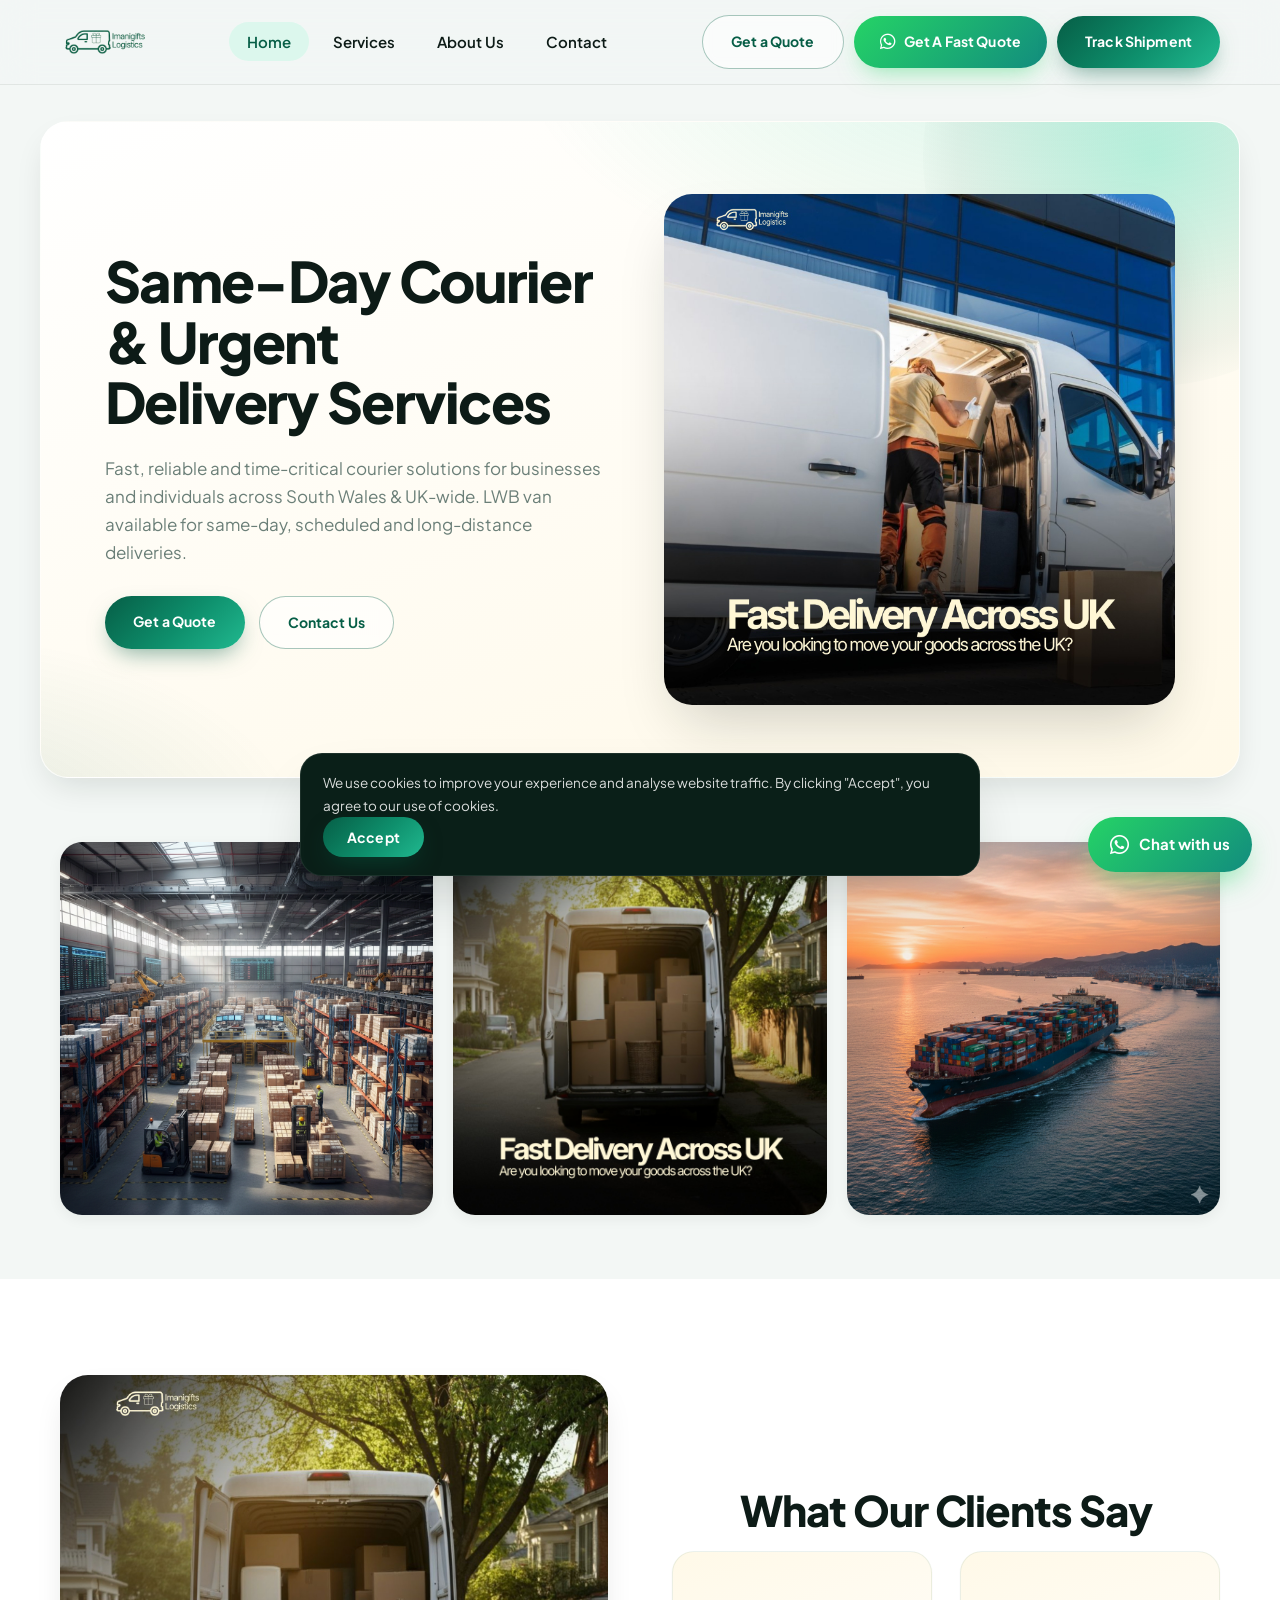
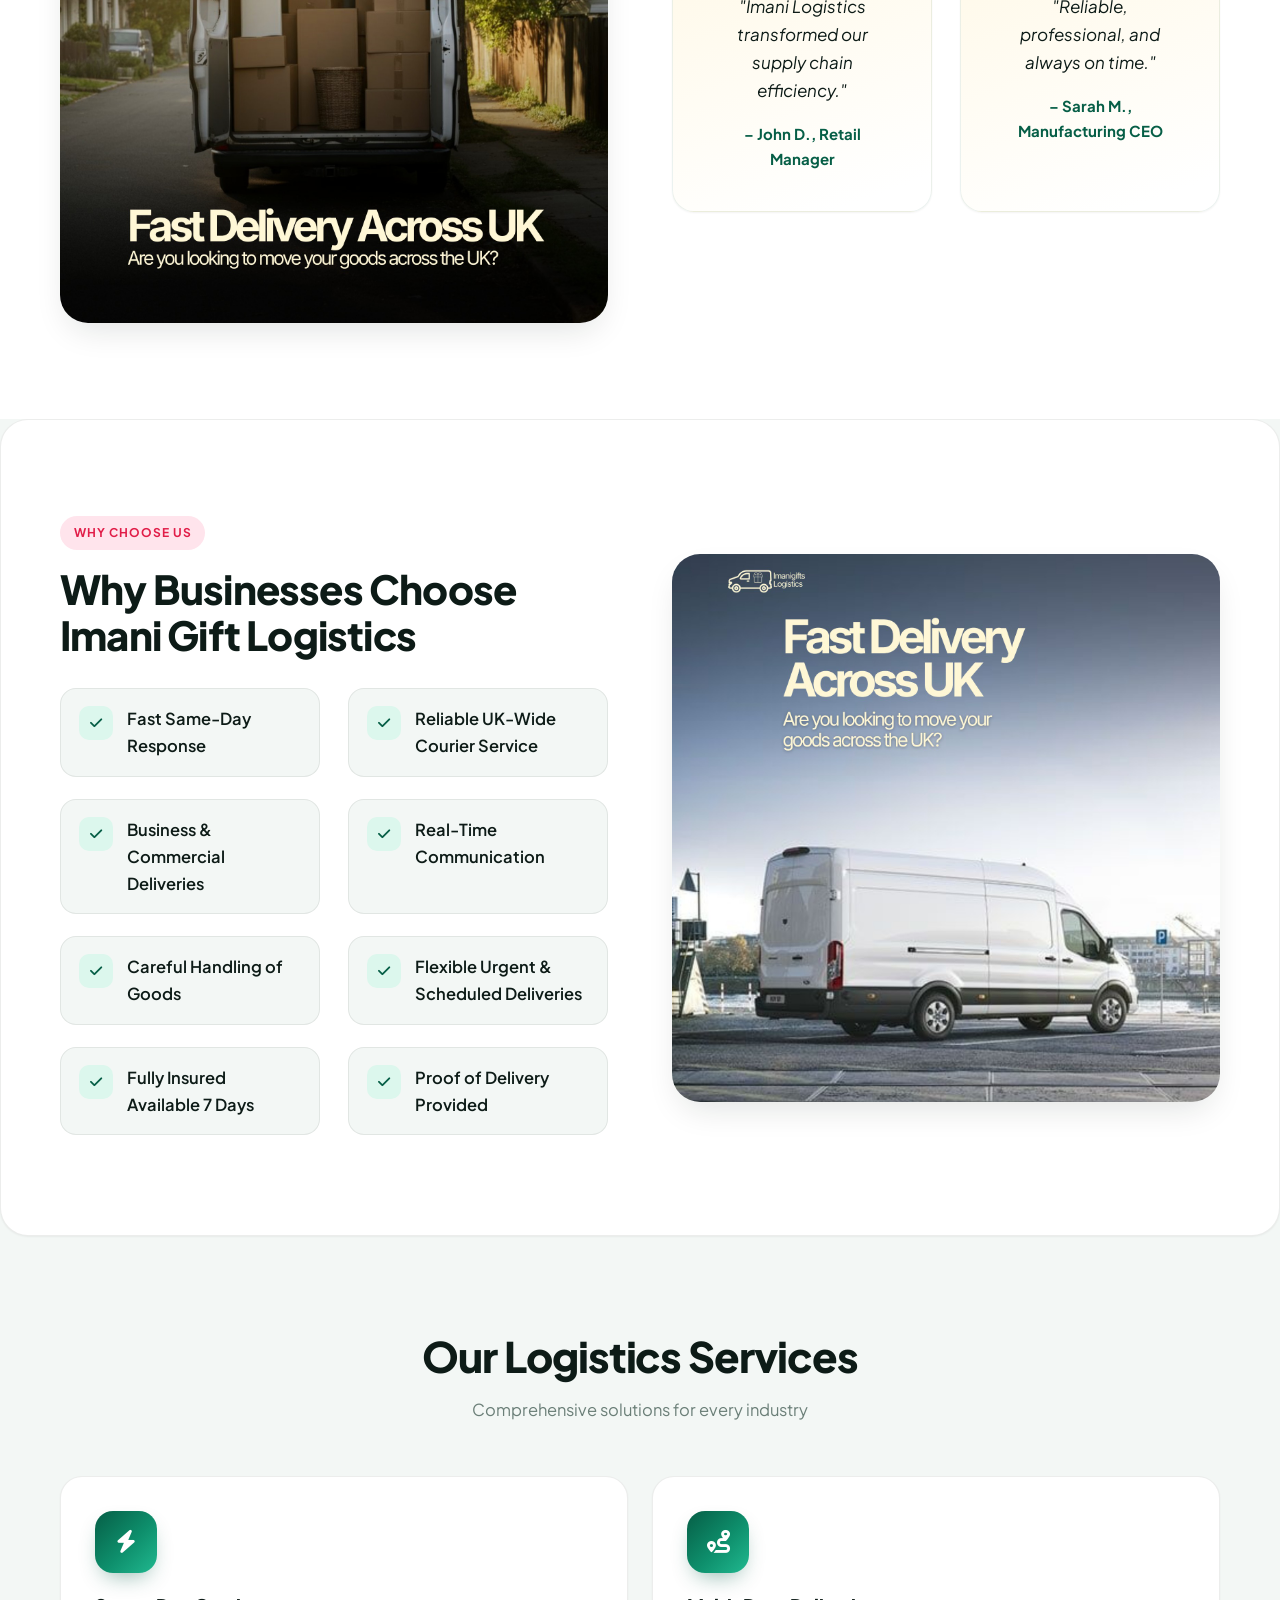
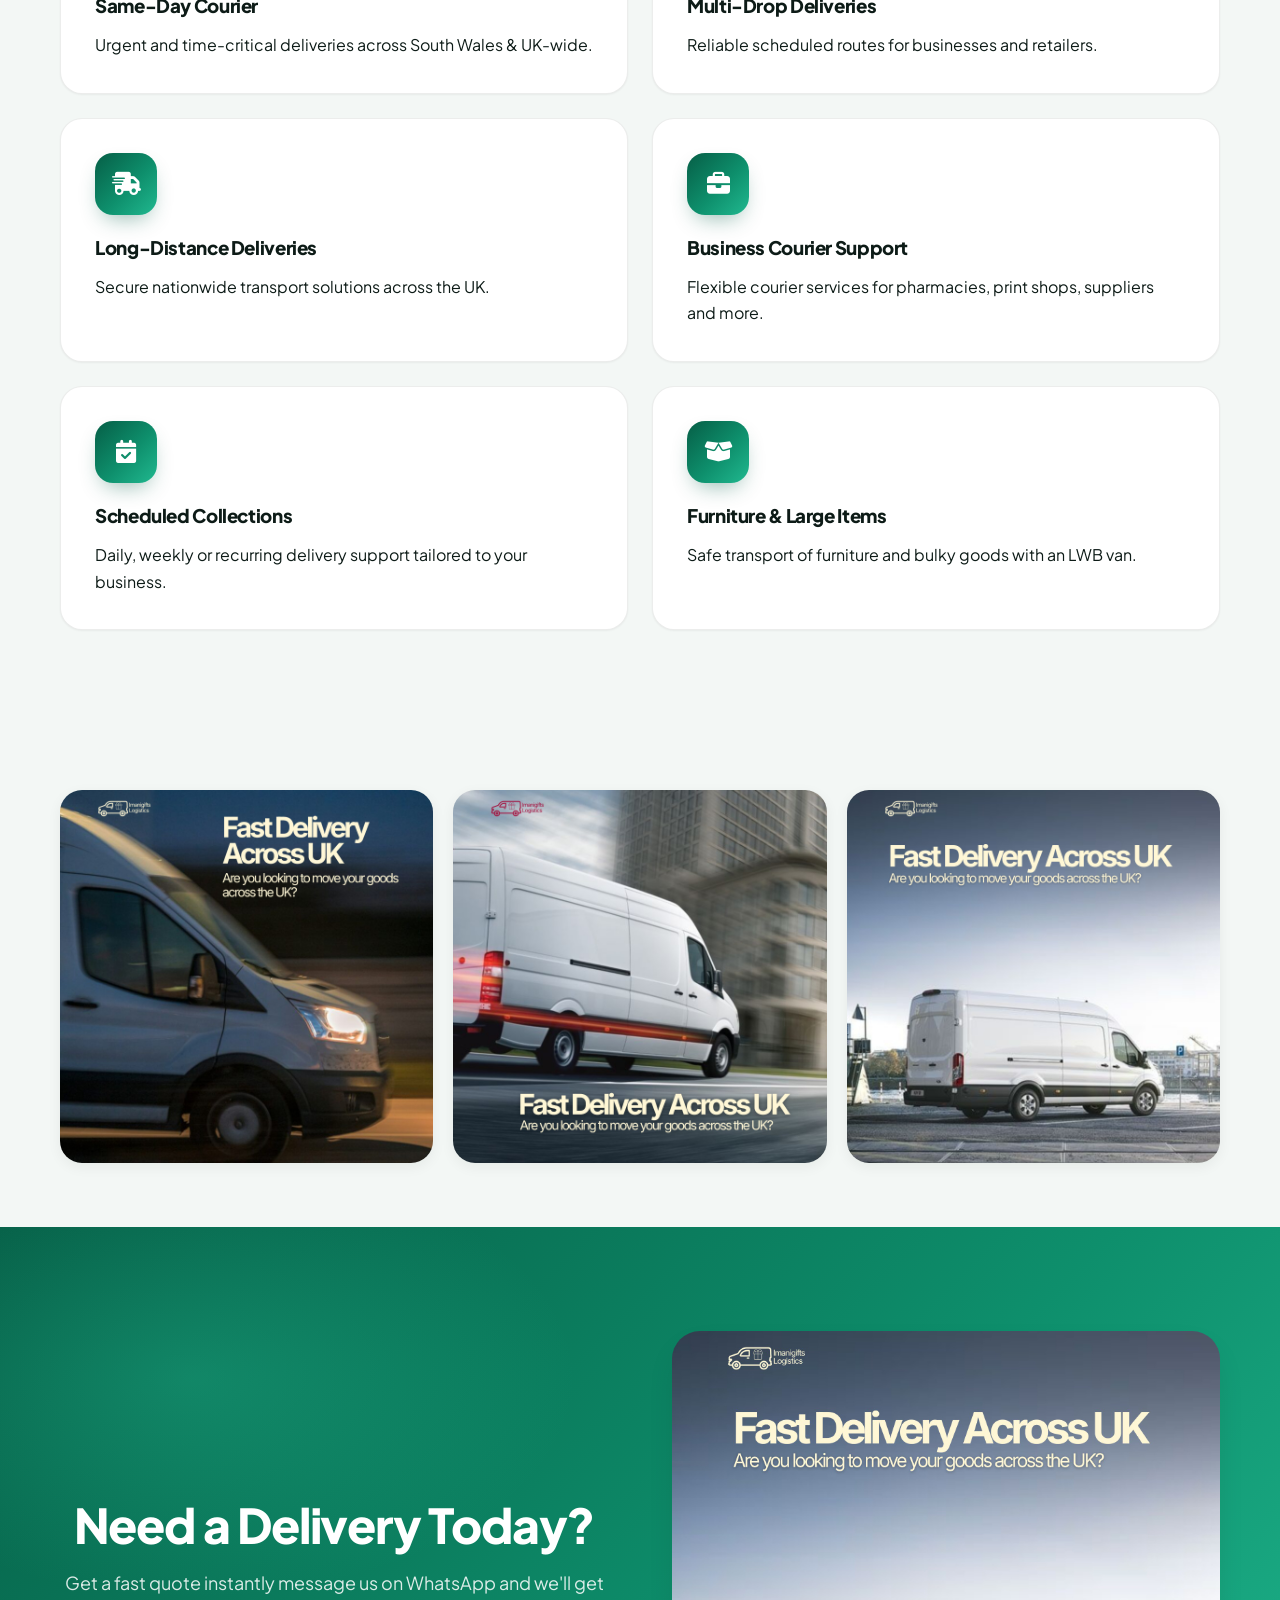
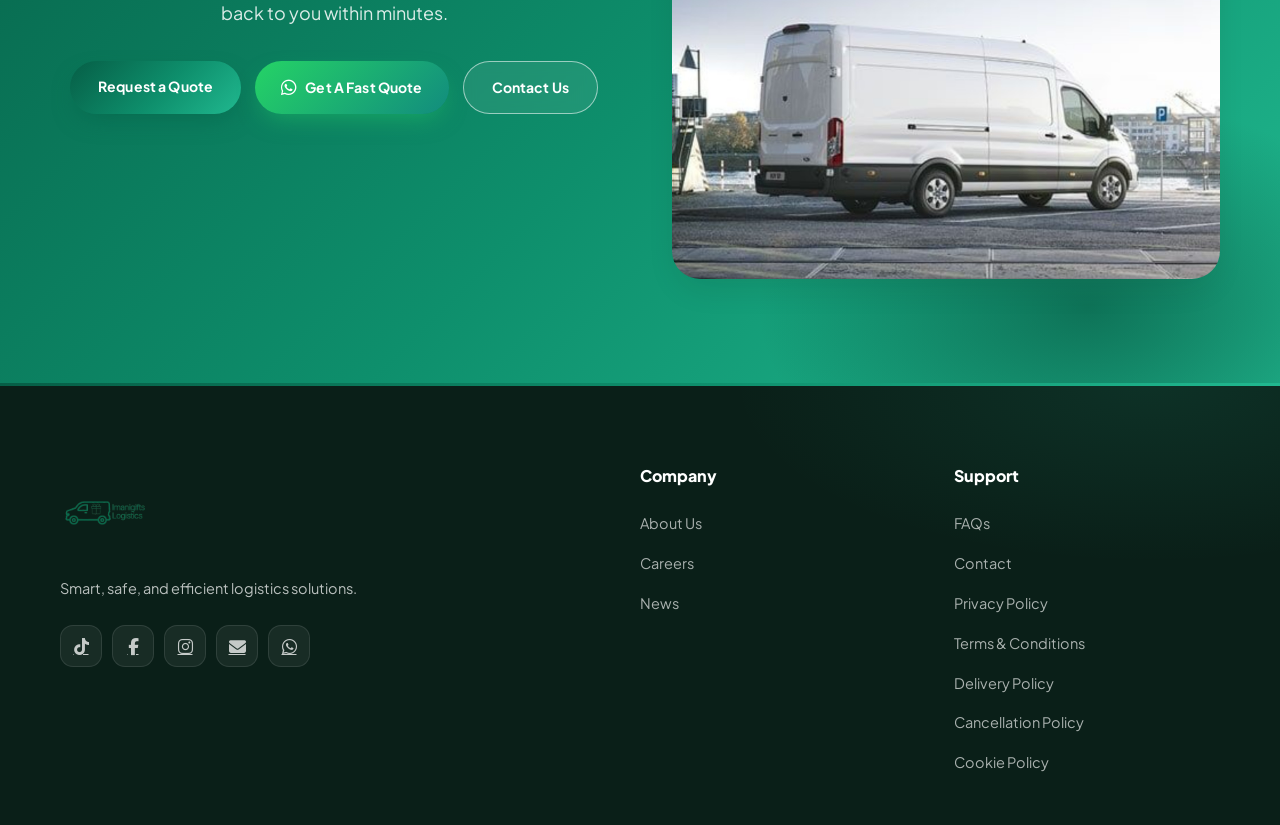
==== commit b8210f8d: "update" ====
--- a/index.html
+++ b/index.html
@@ -75,14 +75,14 @@
 <section class="hero container">
     <div class="hero-content">
         <h1>
-             Same-Day Courier & Urgent <br>
-    Delivery Services
+            Same-Day Courier &amp; Urgent <br>
+            Delivery Services
         </h1>
 
         <p>
             Fast, reliable and time-critical courier solutions for businesses and individuals
-    across South Wales & UK-wide. LWB van available for same-day, scheduled
-    and long-distance deliveries.
+            across South Wales &amp; UK-wide. LWB van available for same-day, scheduled
+            and long-distance deliveries.
         </p>
 
         <div class="hero-buttons">
@@ -161,17 +161,12 @@
 
 <!-- ================= SERVICES ================= -->
 <section class="services">
-    <div class="container section-grid">
-
-        <div class="section-image">
-            <img src="trunk.jpeg" alt="Logistics warehouse operations">
-        </div>
-
-        <div class="section-content">
-            <h2 class="section-title">Our Logistics Services</h2>
-            <p class="section-subtitle">Comprehensive solutions for every industry</p>
-
-            <div class="services-container">
+    <div class="container">
+
+        <h2 class="section-title">Our Logistics Services</h2>
+        <p class="section-subtitle">Comprehensive solutions for every industry</p>
+
+        <div class="services-container">
     <div class="service-card">
         <div class="service-icon"><i class="fa-solid fa-bolt"></i></div>
         <h3>Same-Day Courier</h3>
@@ -208,7 +203,6 @@
         <p>Safe transport of furniture and bulky goods with an LWB van.</p>
     </div>
 </div>
-        </div>
 
     </div>
 </section>
@@ -232,7 +226,7 @@
 
             <div class="cta-buttons">
                 <a href="quote.html" class="btn btn-primary">Request a Quote</a>
-                <a href="https://wa.link/nufq6d."
+                <a href="https://wa.link/nufq6d"
                    class="btn btn-whatsapp" target="_blank" rel="noopener">
                     <i class="fab fa-whatsapp"></i> Get A Fast Quote
                 </a>
@@ -260,7 +254,7 @@
                     <a href="https://www.facebook.com/share/181meQYqVm/?mibextid=wwXIfr"><i class="fab fa-facebook-f"></i></a>
                     <a href="https://www.instagram.com/imanigiftslogistics" target="_blank"><i class="fab fa-instagram"></i></a>
                     <a href="mailto:logistics@imanigifts.co.uk"><i class="fa-solid fa-envelope"></i></a>
-                    <a href="https://wa.link/nufq6d." target="_blank" rel="noopener"><i class="fab fa-whatsapp"></i></a>
+                    <a href="https://wa.link/nufq6d" target="_blank" rel="noopener"><i class="fab fa-whatsapp"></i></a>
                 </div>
             </div>
 
@@ -290,7 +284,7 @@
 </footer>
 
 <!-- ================= FLOATING WHATSAPP BUTTON ================= -->
-<a href="https://wa.link/nufq6d."
+<a href="https://wa.link/nufq6d"
    class="whatsapp-float" target="_blank" rel="noopener" aria-label="Chat with us on WhatsApp">
     <i class="fab fa-whatsapp"></i>
     <span>Chat with us</span>
--- a/style.css
+++ b/style.css
@@ -1,1274 +1,1626 @@
-/* ================= IMANI GIFT LOGISTICS - MASTER STYLESHEET ================= */
-/* Single, consolidated CSS file - no duplicates, no conflicts */
-
-:root {
-    --primary-color: #065e45;
-    --secondary-color: #fff7d6;
-    --accent-color: #a50e3c;
-    --dark-color: #1e1e1e;
-    --light-color: #ffffff;
-    --text-color: #222222;
-    --text-light: #777777;
-    --section-padding: 80px 20px;
-}
-
-/* ================= RESET ================= */
-* {
-    margin: 0;
-    padding: 0;
-    box-sizing: border-box;
-}
-
-/* ================= BODY & GLOBAL ================= */
-body {
-    font-family: "Segoe UI", Arial, sans-serif;
-    background: var(--secondary-color);
-    color: var(--text-color);
-    line-height: 1.6;
-    scroll-behavior: smooth;
-}
-
-img {
-    max-width: 100%;
-    display: block;
-    object-fit: cover;
-}
-
-.container {
-    max-width: 1200px;
-    margin: auto;
-    padding: 0 20px;
-}
-
-section {
-    padding: var(--section-padding);
-}
-.section-grid {
-    display: grid;
-    grid-template-columns: 1fr 1fr;
-    gap: 60px;
-    align-items: center;
-}
-
-.section-content {
-    z-index: 1;
-}
-
-.section-image img {
-    width: 100%;
-    border-radius: 25px;
-    box-shadow: 0 15px 40px rgba(0,0,0,0.08);
-    transition: transform 0.4s ease;
-}
-
-.section-image img:hover {
-    transform: scale(1.03);
-}
-
-h1, h2, h3 {
-    line-height: 1.2;
-    margin-bottom: 15px;
-}
-
-.gallery-strip-1 {
-  display: grid;
-  grid-template-columns: repeat(auto-fit, minmax(260px, 1fr));
-  gap: 20px;
-  align-items: stretch;
-  padding: 0;
-}
-
-.gallery-strip-1 img {
-  width: 100%;
-  height: 100%;
-  object-fit: cover;
-  border-radius: 16px;
-  box-shadow: 0 10px 25px rgba(0, 0, 0, 0.15);
-}
-
-
-.gallery-strip-2 {
-  display: grid;
-  grid-template-columns: repeat(auto-fit, minmax(260px, 1fr));
-  gap: 20px;
-  align-items: stretch;
-  padding: 0;
-}
-
-.gallery-strip-2 img {
-  width: 100%;
-  height: 100%;
-  object-fit: cover;
-  border-radius: 16px;
-  box-shadow: 0 10px 25px rgba(0, 0, 0, 0.15);
-}
-
-
-.gallery-grid {
-    display: grid;
-    grid-template-columns: repeat(auto-fit, minmax(250px, 1fr));
-    gap: 20px;
-    margin: 60px 0;
-}
-
-.gallery-grid img {
-    width: 100%;
-    border-radius: 10px;
-}
-
-
-/* ================= BUTTONS ================= */
-.btn {
-    padding: 12px 26px;
-    border-radius: 30px;
-    font-size: 14px;
-    font-weight: 500;
-    cursor: pointer;
-    transition: all 0.3s ease;
-    border: none;
-    display: inline-block;
-    text-decoration: none;
-}
-
-.btn-primary {
-    background: var(--primary-color);
-    color: #fff;
-}
-
-.btn-outline {
-    background: transparent;
-    border: 1px solid var(--primary-color);
-    color: var(--primary-color);
-}
-
-.btn:hover {
-    transform: translateY(-2px);
-    box-shadow: 0 6px 15px rgba(0,0,0,.15);
-}
-
-.btn-large {
-    padding: 16px 40px;
-    font-size: 16px;
-}
-
-.btn-light {
-    background: #fff;
-    color: var(--primary-color) !important;
-}
-
-
-/* Floating WhatsApp Button */
-.whatsapp-float {
-    position: fixed;
-    bottom: 28px;
-    right: 28px;
-    z-index: 9999;
-    display: flex;
-    align-items: center;
-    gap: 10px;
-    background: #25D366;
-    color: #fff;
-    text-decoration: none;
-    padding: 14px 20px;
-    border-radius: 50px;
-    box-shadow: 0 4px 20px rgba(37,211,102,0.45);
-    font-size: 15px;
-    font-weight: 600;
-    transition: transform 0.2s ease, box-shadow 0.2s ease;
-}
-.whatsapp-float:hover {
-    transform: translateY(-3px);
-    box-shadow: 0 8px 28px rgba(37,211,102,0.55);
-    color: #fff;
-}
-.whatsapp-float i { font-size: 22px; }
-
-/* WhatsApp Button */
-.btn-whatsapp {
-    display: inline-flex;
-    align-items: center;
-    gap: 8px;
-    background: #065e45;
-    color: #fff !important;
-    border: 1px solid #fff;
-    padding: 12px 24px;
-    border-radius: 50px;
-    font-weight: 600;
-    text-decoration: none;
-    transition: background 0.2s, transform 0.2s;
-}
-.btn-whatsapp:hover {
-    background: #1ebe5d;
-    border-color: #1ebe5d;
-    transform: translateY(-2px);
-}
-.btn-whatsapp i { font-size: 18px; }
-
-/* ================= ACCESSIBILITY ================= */
-a:focus-visible,
-button:focus-visible,
-input:focus-visible {
-    outline: 2px dashed var(--primary-color);
-    outline-offset: 3px;
-}
-
-/* ================= HEADER & NAVIGATION ================= */
-/* ===============================
-   HEADER BASE
-================================= */
-
-.header {
-    background: var(--secondary-color);
-    position: sticky;
-    top: 0;
-    z-index: 1000;
-    border-bottom: 1px solid rgba(0,0,0,0.05);
-    transition: all 0.3s ease;
-}
-
-/* Shadow effect when scrolling */
-.header.scrolled {
-    box-shadow: 0 4px 12px rgba(0,0,0,0.08);
-}
-
-/* ===============================
-   HEADER WRAPPER
-================================= */
-
-.header-wrapper {
-    display: flex;
-    justify-content: space-between;
-    align-items: center;
-    height: 80px;
-    transition: height 0.3s ease;
-}
-
-/* Shrink header slightly on scroll */
-.header.scrolled .header-wrapper {
-    height: 65px;
-}
-
-/* ===============================
-   LOGO
-================================= */
-
-.logo img {
-    width: clamp(70px, 8vw, 90px);
-    height: auto;
-    transition: transform 0.3s ease;
-}
-
-/* Slight shrink on scroll */
-.header.scrolled .logo img {
-    transform: scale(0.9);
-}
-
-.nav-links {
-    display: flex;
-    gap: 30px;
-    list-style: none;
-}
-
-.nav-links a {
-    text-decoration: none;
-    color: var(--text-color);
-    font-weight: 500;
-    transition: color 0.3s ease;
-}
-
-.nav-links a:hover,
-.nav-links a.active {
-    color: var(--primary-color);
-}
-
-.auth-buttons {
-    display: flex;
-    gap: 12px;
-}
-
-.menu-toggle {
-    display: none;
-    font-size: 24px;
-    background: none;
-    border: none;
-    cursor: pointer;
-}
-
-/* ================= MODAL (BRAND VERSION) ================= */
-
-.modal {
-    display: none;
-    position: fixed;
-    z-index: 9999;
-    inset: 0;
-    background: rgba(30, 30, 30, 0.65); /* uses dark tone */
-    backdrop-filter: blur(6px);
-    animation: fadeIn 0.3s ease;
-}
-
-.modal-content {
-    background: var(--light-color);
-    margin: 6% auto;
-    padding: 40px;
-    width: 90%;
-    max-width: 700px;
-    border-radius: 16px;
-    position: relative;
-    max-height: 80vh;
-    overflow-y: auto;
-    box-shadow: 0 20px 50px rgba(0, 0, 0, 0.15);
-    border-top: 6px solid var(--primary-color);
-    animation: slideUp 0.3s ease;
-}
-
-.close-btn {
-    position: absolute;
-    right: 20px;
-    top: 18px;
-    font-size: 26px;
-    cursor: pointer;
-    color: var(--text-light);
-    transition: 0.3s ease;
-}
-
-.close-btn:hover {
-    color: var(--accent-color);
-    transform: scale(1.1);
-}
-
-.modal-content h2 {
-    margin-bottom: 18px;
-    color: var(--primary-color);
-}
-
-.modal-content p {
-    line-height: 1.7;
-    margin-bottom: 12px;
-    color: var(--text-color);
-}
-
-/* ================= ANIMATIONS ================= */
-
-@keyframes fadeIn {
-    from { opacity: 0; }
-    to { opacity: 1; }
-}
-
-@keyframes slideUp {
-    from {
-        transform: translateY(20px);
-        opacity: 0;
-    }
-    to {
-        transform: translateY(0);
-        opacity: 1;
-    }
-}
-
-/* ================= MOBILE TAGLINE (MARQUEE STRIP) ================= */
-
- .mobile-tagline .marquee {
-       display: flex;
-       justify-content: center;
-       overflow: hidden;
-       background-color: #065e45;
-       color: #fff;
-     }
-
-     .mobile-tagline .ticker {
-       display: inline-block;
-       padding-left: 100%;
-       white-space: nowrap;
-       animation: scrollTagline 18s linear infinite;
-     }
-
-     .mobile-tagline .ticker::after {
-       content: attr(data-text);
-       padding-left: 60px;
-     }
-
-     @keyframes scrollTagline {
-       0% {
-         transform: translateX(0);
-       }
-       100% {
-         transform: translateX(-100%);
-       }
-     }
-/* ================= HERO (Shared) ================= */
-.hero {
-    background: linear-gradient(135deg, #ffffff 0%, var(--secondary-color) 100%);
-    border-radius: 30px;
-    padding: 60px;
-    display: grid;
-    grid-template-columns: repeat(2, 1fr);
-    gap: 40px;
-    align-items: center;
-    margin-top: 40px;
-    position: relative;
-    overflow: hidden;
-    animation: fadeUp 0.8s ease forwards;
-}
-
-/* Decorative circle */
-.hero::after {
-    content: "";
-    position: absolute;
-    top: -40%;
-    right: -20%;
-    width: 400px;
-    height: 400px;
-    background: rgba(6, 94, 69, 0.08);
-    border-radius: 50%;
-    z-index: 0;
-}
-
-/* Keep content above background circle */
-.hero > * {
-    position: relative;
-    z-index: 1;
-}
-
-.hero h1 {
-    font-size: 48px;
-    margin-bottom: 20px;
-    line-height: 1.2;
-}
-
-.hero p {
-    color: var(--text-light);
-    margin-bottom: 25px;
-    font-size: 16px;
-}
-
-/* Fix image styling properly */
-.hero-image img {
-    width: 100%;
-    height: auto;
-    border-radius: 25px;
-    display: block;
-}
-
-
-/* ================= COOKIE CONSENT ================= */
-
-#cookie-banner{
-position: fixed;
-bottom: 0;
-left: 0;
-width: 100%;
-background: var(--dark-color);
-color: var(--light-color);
-padding: 18px 20px;
-text-align: center;
-display: none;
-z-index: 9999;
-box-shadow: 0 -4px 10px rgba(0,0,0,0.2);
-}
-
-#cookie-banner p{
-margin: 0 0 10px 0;
-font-size: 14px;
-color: var(--secondary-color);
-}
-
-#cookie-banner button{
-background: var(--primary-color);
-color: var(--light-color);
-border: none;
-padding: 10px 18px;
-border-radius: 5px;
-cursor: pointer;
-font-weight: 600;
-transition: 0.3s ease;
-}
-
-#cookie-banner button:hover{
-background: var(--accent-color);
-}
-
-
-
-/* Responsive Fix */
-@media (max-width: 992px) {
-    .hero {
-        grid-template-columns: 1fr;
-        padding: 40px 25px;
-        text-align: center;
-    }
-
-    .hero h1 {
-        font-size: 36px;
-    }
-
-    .hero::after {
-        display: none;
-    }
-}
-
-
-/* ================= TRACKING FORM ================= */
-.tracking-form {
-    display: flex;
-    gap: 16px;
-    margin: 30px 0 35px;
-    align-items: center;
-}
-
-.tracking-form input {
-    flex: 1;
-    padding: 18px 24px;
-    border-radius: 30px;
-    border: 1px solid #ddd;
-    outline: none;
-    font-size: 14px;
-    transition: border 0.3s ease;
-}
-
-.tracking-form input:focus {
-    border-color: var(--primary-color);
-}
-
-.tracking-form button {
-    padding: 18px 30px;
-    border-radius: 30px;
-}
-
-/* ================= TRUSTED (Homepage) ================= */
-.trusted {
-    display: flex;
-    align-items: center;
-    gap: 15px;
-}
-
-.trusted-images {
-    display: flex;
-}
-
-.trusted-images img {
-    width: 35px;
-    height: 35px;
-    border-radius: 50%;
-    margin-left: -10px;
-    border: 2px solid #fff;
-}
-
-/* ================= SECTION TITLES ================= */
-.section-title {
-    text-align: center;
-    font-size: 36px;
-}
-
-.section-subtitle {
-    text-align: center;
-    max-width: 650px;
-    margin: 10px auto 50px;
-    color: var(--text-light);
-}
-
-.section-label {
-    color: var(--accent-color);
-    font-weight: 600;
-    text-transform: uppercase;
-    font-size: 13px;
-}
-
-/* ================= SERVICES / CARDS (shared) ================= */
-.services-container {
-    display: grid;
-    grid-template-columns: repeat(2, 1fr);
-    gap: 25px;
-}
-
-
-.service-card {
-    background: var(--light-color);
-    padding: 30px;
-    border-radius: 20px;
-    text-align: left;
-    transition: all 0.3s ease;
-    border: 1px solid rgba(0,0,0,0.05);
-}
-
-.service-card:hover {
-    transform: translateY(-8px);
-    box-shadow: 0 12px 30px rgba(0,0,0,0.08);
-}
-
-
-.service-icon {
-    width: 65px;
-    height: 65px;
-    background: var(--secondary-color);
-    color: var(--primary-color);
-    border-radius: 50%;
-    display: flex;
-    align-items: center;
-    justify-content: center;
-    margin: 0 auto 20px;
-    font-size: 24px;
-}
-
-/* ================= QUOTE FORM (Get a Quote page) ================= */
-.quote-section {
-    background: var(--secondary-color);
-}
-
-.quote-form-card {
-    background: #fff;
-    padding: 50px;
-    border-radius: 30px;
-    box-shadow: 0 10px 30px rgba(0,0,0,0.05);
-    border: 1px solid #f0f0f0;
-    animation: fadeUp 0.8s ease forwards;
-    max-width: 1000px;
-    margin: 0 auto;
-}
-
-.form-grid {
-    display: grid;
-    grid-template-columns: 1fr 1fr;
-    gap: 25px 30px;
-}
-
-.form-full {
-    grid-column: span 2;
-}
-
-.form-group label {
-    display: block;
-    font-weight: 600;
-    margin-bottom: 8px;
-    color: var(--text-color);
-    font-size: 15px;
-}
-
-.form-group input,
-.form-group select,
-.form-group textarea {
-    width: 100%;
-    padding: 14px 20px;
-    border: 1px solid #ddd;
-    border-radius: 30px;
-    font-size: 15px;
-    background: #fafafa;
-    transition: all 0.2s ease;
-    font-family: inherit;
-}
-
-.form-group input:focus,
-.form-group select:focus,
-.form-group textarea:focus {
-    border-color: var(--primary-color);
-    outline: none;
-    background: #fff;
-}
-
-.form-group textarea {
-    border-radius: 25px;
-    resize: vertical;
-}
-
-.checkbox-group {
-    display: flex;
-    flex-wrap: wrap;
-    gap: 25px;
-    align-items: center;
-}
-
-.checkbox-group label {
-    display: inline-flex;
-    align-items: center;
-    gap: 8px;
-    font-weight: 400;
-    cursor: pointer;
-}
-
-.checkbox-group input {
-    width: auto;
-    margin-right: 5px;
-}
-
-.submit-area {
-    display: flex;
-    align-items: center;
-    gap: 30px;
-    margin-top: 20px;
-    flex-wrap: wrap;
-}
-
-.privacy-note {
-    display: flex;
-    align-items: center;
-    gap: 8px;
-    color: var(--text-light);
-    font-size: 15px;
-}
-
-.privacy-note i {
-    color: var(--primary-color);
-}
-
-.secure-note {
-    margin-top: 25px;
-    color: var(--text-light);
-    display: flex;
-    align-items: center;
-    gap: 8px;
-}
-
-/* ================= FORM MESSAGE (SUCCESS / ERROR) ================= */
-
-.form-message {
-  margin-top: 20px;
-  padding: 14px;
-  border-radius: 6px;
-  font-weight: 500;
-  display: none;
-}
-
-.form-message.success {
-  display: block;
-  background: #e6f7ee;
-  color: #0f5132;
-  border: 1px solid #badbcc;
-}
-
-.form-message.error {
-  display: block;
-  background: #fdecea;
-  color: #842029;
-  border: 1px solid #f5c2c7;
-}
-
-
-/* ================= WHY CHOOSE US ================= */
-.why-choose-us {
-    background: #fff;
-    border-radius: 30px;
-    padding: 80px 20px;
-}
-
-.why-choose-us .container {
-    max-width: 1200px;
-    margin: auto;
-}
-
-.why-choose-us h2 {
-    font-size: 36px;
-    margin-bottom: 30px;
-}
-
-.why-choose-us ul {
-    list-style: none;
-    margin-top: 25px;
-    display: grid;
-    grid-template-columns: repeat(2, 1fr);
-    gap: 20px;
-}
-
-.why-choose-us li {
-    margin-bottom: 14px;
-    font-weight: 500;
-    font-size: 18px;
-}
-
-.why-choose-us i {
-    color: var(--primary-color);
-    margin-right: 10px;
-}
-
-/* Legacy why-content (for homepage variant) */
-.why-content {
-    display: grid;
-    grid-template-columns: 1fr 1fr;
-    gap: 40px;
-    align-items: center;
-}
-
-.why-text ul {
-    list-style: none;
-    margin-top: 25px;
-}
-
-.why-text li {
-    margin-bottom: 14px;
-    font-weight: 500;
-}
-
-.why-text i {
-    color: var(--primary-color);
-    margin-right: 10px;
-}
-
-.why-image img {
-    border-radius: 20px;
-}
-
-/* ================= INDUSTRIES ================= */
-.industries {
-    background: var(--secondary-color);
-}
-
-/* ================= TESTIMONIALS ================= */
-.testimonials {
-    background: #fff;
-}
-
-.testimonial-container {
-    display: grid;
-    grid-template-columns: 1fr 1fr;
-    gap: 30px;
-    max-width: 1000px;
-    margin: 0 auto;
-}
-
-.testimonial-card {
-    background: var(--secondary-color);
-    padding: 40px;
-    border-radius: 25px;
-    text-align: center;
-    animation: fadeUp 0.8s ease forwards;
-}
-
-.testimonial-card p {
-    font-style: italic;
-    margin-bottom: 20px;
-    font-size: 18px;
-}
-
-.testimonial-card h4 {
-    color: var(--primary-color);
-    font-weight: 600;
-}
-
-/* Legacy testimonial-card (single column variant) */
-.testimonial-card:not(.testimonial-container .testimonial-card) {
-    max-width: 600px;
-    margin: auto;
-}
-
-.stars {
-    color: gold;
-    margin-bottom: 15px;
-}
-
-/* ================= CTA ================= */
-.cta {
-    background: var(--primary-color);
-    color: #fff;
-    text-align: center;
-    padding: 80px 20px;
-}
-
-.cta h2 {
-    font-size: 42px;
-    color: #fff;
-}
-
-.cta p {
-    color: #e5e5e5;
-    margin: 15px 0 30px;
-    font-size: 20px;
-}
-
-.cta-buttons {
-    display: flex;
-    justify-content: center;
-    gap: 15px;
-}
-
-.cta .btn-outline {
-    border-color: #fff;
-    color: #fff;
-}
-
-/* ================= CONTACT PAGE ================= */
-.contact-hero {
-    background: var(--primary-color);
-    color: #fff;
-    text-align: center;
-    padding: 100px 20px;
-    border-radius: 0 0 40px 40px;
-}
-
-.contact-hero h1 {
-    font-size: 48px;
-    margin-bottom: 10px;
-}
-
-.contact-hero p {
-    opacity: 0.9;
-}
-
-.contact-section {
-    padding: var(--section-padding);
-}
-
-.contact-wrapper {
-    display: grid;
-    grid-template-columns: 1fr 1fr;
-    gap: 40px;
-}
-
-.contact-info {
-    background: #fff;
-    padding: 40px;
-    border-radius: 25px;
-}
-
-.contact-info h2 {
-    margin-bottom: 10px;
-}
-
-.contact-info p {
-    color: var(--text-light);
-    margin-bottom: 25px;
-}
-
-.info-item {
-    display: flex;
-    align-items: center;
-    gap: 15px;
-    margin-bottom: 15px;
-    font-weight: 500;
-}
-
-.info-item i {
-    width: 45px;
-    height: 45px;
-    background: var(--secondary-color);
-    color: var(--primary-color);
-    border-radius: 50%;
-    display: flex;
-    align-items: center;
-    justify-content: center;
-}
-
-.social-links {
-    display: flex;
-    gap: 15px;
-    margin-top: 25px;
-}
-
-.social-links a {
-    width: 40px;
-    height: 40px;
-    background: var(--primary-color);
-    color: #fff;
-    border-radius: 50%;
-    display: flex;
-    align-items: center;
-    justify-content: center;
-    transition: 0.3s ease;
-}
-
-.social-links a:hover {
-    background: var(--accent-color);
-    transform: translateY(-3px);
-}
-
-.contact-form {
-    background: #fff;
-    padding: 40px;
-    border-radius: 25px;
-}
-
-.contact-form h2 {
-    margin-bottom: 25px;
-}
-
-/* ================= FOOTER ================= */
-.footer {
-    background: var(--dark-color);
-    color: #ccc;
-    padding: 70px 20px;
-    position: relative;
-}
-
-.footer::before {
-    content: "";
-    position: absolute;
-    top: 0;
-    left: 0;
-    width: 100%;
-    height: 1px;
-    background: linear-gradient(to right, transparent, rgba(255,255,255,.3), transparent);
-}
-
-.footer-container {
-    display: grid;
-    grid-template-columns: 2fr 1fr 1fr;
-    gap: 40px;
-}
-
-.footer-logo img {
-    width: 90px;
-    margin-bottom: 15px;
-}
-
-.footer-logo p {
-    font-size: 14px;
-    margin-bottom: 20px;
-}
-
-.social-icons a {
-    color: #ccc;
-    margin-right: 12px;
-    font-size: 18px;
-    transition: color 0.3s ease, transform 0.3s ease;
-}
-
-.social-icons a:hover {
-    color: #fff;
-    transform: translateY(-3px);
-}
-
-.footer-links h3 {
-    color: #fff;
-    margin-bottom: 15px;
-}
-
-.footer-links ul {
-    list-style: none;
-}
-
-.footer-links li {
-    margin-bottom: 10px;
-}
-
-.footer-links a {
-    text-decoration: none;
-    color: #ccc;
-    font-size: 14px;
-}
-
-.footer-links a:hover {
-    color: #fff;
-}
-
-/* ================= ANIMATIONS ================= */
-@keyframes fadeUp {
-    from {
-        opacity: 0;
-        transform: translateY(25px);
-    }
-    to {
-        opacity: 1;
-        transform: translateY(0);
-    }
-}
-
-/* ================= RESPONSIVE ================= */
-
-
-/* ===============================
-   MOBILE (≤ 768px)
-================================= */
-@media (max-width: 768px) {
-
-    /* Prevent horizontal scroll */
-    html, body {
-        width: 100%;
-        max-width: 100%;
-        overflow-x: hidden;
-    }
-
-    * {
-        box-sizing: border-box;
-    }
-
-    img, video {
-        max-width: 100%;
-        height: auto;
-        display: block;
-    }
-
-    /* Mobile Header */
-    .menu-toggle {
-        display: block;
-    }
-
-    .auth-buttons {
-        display: none;
-    }
-
-    .header-wrapper {
-        padding: 15px 20px;
-        height: auto;
-    }
-
-    .logo img {
-        width: clamp(90px, 22vw, 130px);
-        height: auto;
-    }
-
-    /* Navigation */
-    .nav {
-        display: none;
-        position: absolute;
-        top: 100%;
-        left: 0;
-        width: 100%;
-        background: var(--secondary-color);
-        padding: 20px;
-        opacity: 0;
-        transform: translateY(-10px);
-        transition: 0.3s ease;
-    }
-
-    .nav.active {
-        display: block;
-        opacity: 1;
-        transform: translateY(0);
-    }
-
-    .nav-links {
-        flex-direction: column;
-        align-items: center;
-        gap: 20px;
-    }
-
-    /* Stack all grid layouts */
-    .section-grid,
-    .hero,
-    .why-content,
-    .contact-wrapper,
-    .footer-container,
-    .testimonial-container,
-    .why-choose-us ul,
-    .form-grid {
-        grid-template-columns: 1fr !important;
-        text-align: center;
-        padding: 40px 20px;
-        gap: 30px;
-    }
-
-    /* ===============================
-       LOGISTICS SERVICES SECTION
-    ================================= */
-    .logistics-services {
-        padding: 50px 20px;
-        text-align: center;
-    }
-
-    .services-grid {
-        display: grid;
-        grid-template-columns: 1fr !important;
-        gap: 25px;
-        width: 100%;
-    }
-
-    .service-card {
-        width: 100%;
-        max-width: 100%;
-        padding: 25px 20px;
-        margin: 0 auto;
-    }
-
-    .service-card img {
-        max-width: 100%;
-        height: auto;
-    }
-
-    /* Hide gallery strips ONLY on mobile */
-    .gallery-strip,
-    .image-strip,
-    .trusted-images,
-    .hero-gallery,
-    .gallery-strip-1,
-    .gallery-strip-2 {
-        display: none !important;
-    }
-
-    /* Reorder section image */
-    .section-image {
-        order: -1;
-        margin-bottom: 25px;
-    }
-
-    /* Buttons stacked */
-    .cta-buttons {
-        flex-direction: column;
-        gap: 15px;
-    }
-
-    /* Forms */
-    .tracking-form {
-        flex-direction: column;
-        gap: 15px;
-    }
-
-    .tracking-form input,
-    .tracking-form button {
-        width: 100%;
-    }
-
-    .submit-area {
-        flex-direction: column;
-        gap: 10px;
-    }
-
-    .contact-hero h1 {
-        font-size: clamp(28px, 5vw, 36px);
-    }
-}
-
-
-/* ===============================
-   SMALL MOBILE (≤ 480px)
-================================= */
-@media (max-width: 480px) {
-
-    .logo img {
-        width: clamp(80px, 30vw, 100px);
-    }
-
-    .contact-hero h1 {
-        font-size: 26px;
-    }
-
-    .section-grid,
-    .hero,
-    .why-content,
-    .contact-wrapper,
-    .footer-container,
-    .testimonial-container,
-    .why-choose-us ul,
-    .form-grid {
-        padding: 30px 15px;
-    }
-
-    .logistics-services {
-        padding: 40px 15px;
-    }
-
-    .service-card {
-        padding: 20px 15px;
-    }
-
-    .cta-buttons {
-        gap: 12px;
-    }
-}
-
-
-/* ===============================
-   TABLET (≤ 1024px)
-================================= */
-@media (max-width: 1024px) {
-
-    .section-grid,
-    .hero,
-    .why-content,
-    .contact-wrapper,
-    .footer-container,
-    .testimonial-container,
-    .form-grid {
-        gap: 40px;
-    }
-
-    .logo img {
-        width: clamp(100px, 12vw, 150px);
-    }
-}
+/* ============================================================
+   IMANI GIFT LOGISTICS — MODERN DESIGN SYSTEM
+   Fresh 2026 look: glass header, gradient CTAs, soft depth
+   All legacy class names preserved for compatibility
+   ============================================================ */
+
+@import url('https://fonts.googleapis.com/css2?family=Plus+Jakarta+Sans:wght@400;500;600;700;800&display=swap');
+
+:root {
+    /* Brand */
+    --primary-color: #065e46;
+    --primary-700: #054c39;
+    --primary-500: #0e8f6c;
+    --mint: #2dd4a7;
+    --mint-soft: #dcf7ed;
+    --secondary-color: #fff9e8;
+    --accent-color: #e11d48;
+    --accent-soft: #ffe4ec;
+
+    /* Neutrals */
+    --dark-color: #0a1f18;
+    --light-color: #ffffff;
+    --text-color: #0d1b17;
+    --text-light: #6b7f78;
+    --bg: #f3f7f5;
+    --line: rgba(13, 27, 23, 0.08);
+
+    /* Shape */
+    --r-xl: 28px;
+    --r-lg: 22px;
+    --r-md: 16px;
+    --r-sm: 12px;
+    --pill: 999px;
+
+    /* Depth */
+    --shadow-xs: 0 1px 2px rgba(13, 27, 23, 0.05);
+    --shadow-sm: 0 4px 14px rgba(13, 27, 23, 0.06);
+    --shadow-md: 0 14px 34px -10px rgba(13, 27, 23, 0.14);
+    --shadow-lg: 0 28px 60px -18px rgba(13, 27, 23, 0.22);
+
+    --grad-brand: linear-gradient(135deg, #065e46 0%, #0e8f6c 55%, #2dd4a7 130%);
+    --grad-soft: linear-gradient(160deg, #ffffff 0%, #f0faf6 100%);
+
+    --section-padding: 96px 20px;
+    --font: "Plus Jakarta Sans", "Segoe UI", Arial, sans-serif;
+    --ease: cubic-bezier(0.22, 1, 0.36, 1);
+}
+
+/* ================= RESET ================= */
+* {
+    margin: 0;
+    padding: 0;
+    box-sizing: border-box;
+}
+
+/* ================= BODY & GLOBAL ================= */
+body {
+    font-family: var(--font);
+    background: var(--bg);
+    color: var(--text-color);
+    line-height: 1.65;
+    scroll-behavior: smooth;
+    -webkit-font-smoothing: antialiased;
+}
+
+img {
+    max-width: 100%;
+    display: block;
+    object-fit: cover;
+}
+
+.container {
+    max-width: 1200px;
+    margin: auto;
+    padding: 0 20px;
+}
+
+section {
+    padding: var(--section-padding);
+}
+
+.section-grid {
+    display: grid;
+    grid-template-columns: 1fr 1fr;
+    gap: 64px;
+    align-items: center;
+}
+
+.section-content {
+    z-index: 1;
+}
+
+.section-image img {
+    width: 100%;
+    border-radius: var(--r-xl);
+    box-shadow: var(--shadow-md);
+    transition: transform 0.5s var(--ease), box-shadow 0.5s var(--ease);
+}
+
+.section-image img:hover {
+    transform: translateY(-6px) scale(1.01);
+    box-shadow: var(--shadow-lg);
+}
+
+h1, h2, h3 {
+    line-height: 1.15;
+    margin-bottom: 16px;
+    letter-spacing: -0.02em;
+    font-weight: 800;
+}
+
+/* Gallery strips */
+.gallery-strip-1,
+.gallery-strip-2 {
+    display: grid;
+    grid-template-columns: repeat(auto-fit, minmax(260px, 1fr));
+    gap: 20px;
+    align-items: stretch;
+    padding: 0 20px;
+}
+
+.gallery-strip-1 img,
+.gallery-strip-2 img {
+    width: 100%;
+    height: 100%;
+    object-fit: cover;
+    border-radius: var(--r-lg);
+    box-shadow: var(--shadow-sm);
+    transition: transform 0.5s var(--ease), box-shadow 0.5s var(--ease);
+}
+
+.gallery-strip-1 img:hover,
+.gallery-strip-2 img:hover {
+    transform: translateY(-6px);
+    box-shadow: var(--shadow-md);
+}
+
+.gallery-grid {
+    display: grid;
+    grid-template-columns: repeat(auto-fit, minmax(250px, 1fr));
+    gap: 20px;
+    margin: 64px 0;
+}
+
+.gallery-grid img {
+    width: 100%;
+    border-radius: var(--r-lg);
+}
+
+/* ================= BUTTONS ================= */
+.btn {
+    padding: 14px 28px;
+    border-radius: var(--pill);
+    font-size: 14px;
+    font-weight: 700;
+    font-family: var(--font);
+    letter-spacing: 0.01em;
+    cursor: pointer;
+    transition: all 0.3s var(--ease);
+    border: none;
+    display: inline-block;
+    text-decoration: none;
+}
+
+.btn-primary {
+    background: var(--grad-brand);
+    color: #fff;
+    box-shadow: 0 10px 24px -8px rgba(6, 94, 70, 0.55);
+}
+
+.btn-primary:hover {
+    transform: translateY(-3px);
+    box-shadow: 0 16px 32px -8px rgba(6, 94, 70, 0.6);
+}
+
+.btn-outline {
+    background: rgba(255, 255, 255, 0.6);
+    border: 1.5px solid rgba(6, 94, 70, 0.35);
+    color: var(--primary-color);
+    backdrop-filter: blur(6px);
+}
+
+.btn-outline:hover {
+    border-color: var(--primary-color);
+    background: var(--primary-color);
+    color: #fff;
+    transform: translateY(-3px);
+}
+
+.btn:hover {
+    transform: translateY(-3px);
+}
+
+.btn-large {
+    padding: 17px 38px;
+    font-size: 15px;
+}
+
+.btn-light {
+    background: #fff;
+    color: var(--primary-color) !important;
+    box-shadow: var(--shadow-sm);
+}
+
+/* Floating WhatsApp Button */
+.whatsapp-float {
+    position: fixed;
+    bottom: 28px;
+    right: 28px;
+    z-index: 9999;
+    display: flex;
+    align-items: center;
+    gap: 10px;
+    background: linear-gradient(135deg, #25d366, #128c7e);
+    color: #fff;
+    text-decoration: none;
+    padding: 15px 22px;
+    border-radius: var(--pill);
+    box-shadow: 0 14px 30px -8px rgba(37, 211, 102, 0.55);
+    font-size: 15px;
+    font-weight: 700;
+    transition: transform 0.3s var(--ease), box-shadow 0.3s var(--ease);
+}
+
+.whatsapp-float:hover {
+    transform: translateY(-4px) scale(1.02);
+    box-shadow: 0 20px 40px -8px rgba(37, 211, 102, 0.65);
+    color: #fff;
+}
+
+.whatsapp-float i { font-size: 22px; }
+
+/* WhatsApp Button */
+.btn-whatsapp {
+    display: inline-flex;
+    align-items: center;
+    gap: 8px;
+    background: linear-gradient(135deg, #25d366, #128c7e);
+    color: #fff !important;
+    border: none;
+    padding: 14px 26px;
+    border-radius: var(--pill);
+    font-weight: 700;
+    text-decoration: none;
+    box-shadow: 0 10px 24px -8px rgba(37, 211, 102, 0.5);
+    transition: all 0.3s var(--ease);
+}
+
+.btn-whatsapp:hover {
+    transform: translateY(-3px);
+    box-shadow: 0 16px 32px -8px rgba(37, 211, 102, 0.6);
+}
+
+.btn-whatsapp i { font-size: 18px; }
+
+/* ================= ACCESSIBILITY ================= */
+a:focus-visible,
+button:focus-visible,
+input:focus-visible,
+select:focus-visible,
+textarea:focus-visible {
+    outline: 2px dashed var(--primary-color);
+    outline-offset: 3px;
+}
+
+/* ================= HEADER & NAVIGATION ================= */
+
+.header {
+    background: rgba(243, 247, 245, 0.78);
+    backdrop-filter: blur(16px) saturate(1.5);
+    -webkit-backdrop-filter: blur(16px) saturate(1.5);
+    position: sticky;
+    top: 0;
+    z-index: 1000;
+    border-bottom: 1px solid var(--line);
+    transition: all 0.35s var(--ease);
+}
+
+.header.scrolled {
+    box-shadow: 0 10px 30px -12px rgba(13, 27, 23, 0.15);
+    background: rgba(255, 255, 255, 0.85);
+}
+
+.header-wrapper {
+    display: flex;
+    justify-content: space-between;
+    align-items: center;
+    height: 84px;
+    transition: height 0.35s var(--ease);
+}
+
+.header.scrolled .header-wrapper {
+    height: 68px;
+}
+
+.logo img {
+    width: clamp(70px, 8vw, 92px);
+    height: auto;
+    transition: transform 0.35s var(--ease);
+}
+
+.header.scrolled .logo img {
+    transform: scale(0.92);
+}
+
+.nav-links {
+    display: flex;
+    gap: 6px;
+    list-style: none;
+}
+
+.nav-links a {
+    text-decoration: none;
+    color: var(--text-color);
+    font-weight: 600;
+    font-size: 15px;
+    padding: 10px 18px;
+    border-radius: var(--pill);
+    transition: all 0.3s var(--ease);
+}
+
+.nav-links a:hover,
+.nav-links a.active {
+    color: var(--primary-color);
+    background: var(--mint-soft);
+}
+
+.auth-buttons {
+    display: flex;
+    gap: 10px;
+    align-items: center;
+}
+
+.menu-toggle {
+    display: none;
+    font-size: 20px;
+    background: #fff;
+    border: 1px solid var(--line);
+    cursor: pointer;
+    width: 46px;
+    height: 46px;
+    border-radius: var(--r-sm);
+    color: var(--primary-color);
+    box-shadow: var(--shadow-xs);
+    transition: all 0.3s var(--ease);
+}
+
+.menu-toggle:hover {
+    background: var(--primary-color);
+    color: #fff;
+}
+
+/* ================= MODAL ================= */
+
+.modal {
+    display: none;
+    position: fixed;
+    z-index: 9999;
+    inset: 0;
+    background: rgba(10, 31, 24, 0.55);
+    backdrop-filter: blur(8px);
+    animation: fadeIn 0.3s ease;
+}
+
+.modal-content {
+    background: var(--light-color);
+    margin: 6% auto;
+    padding: 44px;
+    width: 90%;
+    max-width: 720px;
+    border-radius: var(--r-xl);
+    position: relative;
+    max-height: 82vh;
+    overflow-y: auto;
+    box-shadow: var(--shadow-lg);
+    border-top: 5px solid var(--primary-color);
+    animation: slideUp 0.35s var(--ease);
+}
+
+.close-btn {
+    position: absolute;
+    right: 22px;
+    top: 20px;
+    font-size: 26px;
+    cursor: pointer;
+    color: var(--text-light);
+    width: 40px;
+    height: 40px;
+    display: flex;
+    align-items: center;
+    justify-content: center;
+    border-radius: 50%;
+    transition: all 0.3s var(--ease);
+}
+
+.close-btn:hover {
+    color: #fff;
+    background: var(--accent-color);
+    transform: rotate(90deg);
+}
+
+.modal-content h2 {
+    margin-bottom: 18px;
+    color: var(--primary-color);
+}
+
+.modal-content p {
+    line-height: 1.75;
+    margin-bottom: 12px;
+    color: var(--text-color);
+}
+
+/* ================= ANIMATIONS ================= */
+
+@keyframes fadeIn {
+    from { opacity: 0; }
+    to { opacity: 1; }
+}
+
+@keyframes slideUp {
+    from {
+        transform: translateY(24px);
+        opacity: 0;
+    }
+    to {
+        transform: translateY(0);
+        opacity: 1;
+    }
+}
+
+@keyframes fadeUp {
+    from {
+        opacity: 0;
+        transform: translateY(28px);
+    }
+    to {
+        opacity: 1;
+        transform: translateY(0);
+    }
+}
+
+@keyframes floatBlob {
+    0%, 100% { transform: translate(0, 0) scale(1); }
+    50% { transform: translate(18px, -22px) scale(1.06); }
+}
+
+/* Scroll reveal (activated by script.js) */
+body.reveal-ready .will-reveal {
+    opacity: 0;
+    transform: translateY(30px);
+    transition: opacity 0.7s var(--ease), transform 0.7s var(--ease);
+}
+
+body.reveal-ready .will-reveal.is-visible {
+    opacity: 1;
+    transform: translateY(0);
+}
+
+/* ================= MOBILE TAGLINE (MARQUEE STRIP) ================= */
+
+.mobile-tagline .marquee {
+    display: flex;
+    justify-content: center;
+    overflow: hidden;
+    background: var(--grad-brand);
+    color: #fff;
+}
+
+.mobile-tagline .ticker {
+    display: inline-block;
+    padding-left: 100%;
+    white-space: nowrap;
+    animation: scrollTagline 18s linear infinite;
+}
+
+.mobile-tagline .ticker::after {
+    content: attr(data-text);
+    padding-left: 60px;
+}
+
+@keyframes scrollTagline {
+    0% { transform: translateX(0); }
+    100% { transform: translateX(-100%); }
+}
+
+/* ================= HERO ================= */
+
+.hero {
+    background:
+        radial-gradient(900px 420px at 85% -10%, rgba(45, 212, 167, 0.18), transparent 60%),
+        radial-gradient(700px 380px at -10% 110%, rgba(6, 94, 70, 0.12), transparent 55%),
+        linear-gradient(160deg, #ffffff 0%, var(--secondary-color) 100%);
+    border-radius: var(--r-xl);
+    padding: 72px 64px;
+    display: grid;
+    grid-template-columns: repeat(2, 1fr);
+    gap: 48px;
+    align-items: center;
+    margin-top: 36px;
+    position: relative;
+    overflow: hidden;
+    border: 1px solid rgba(255, 255, 255, 0.7);
+    box-shadow: var(--shadow-md);
+    animation: fadeUp 0.8s var(--ease) forwards;
+}
+
+/* Decorative gradient orb */
+.hero::after {
+    content: "";
+    position: absolute;
+    top: -30%;
+    right: -12%;
+    width: 460px;
+    height: 460px;
+    background: radial-gradient(circle, rgba(45, 212, 167, 0.28) 0%, rgba(6, 94, 70, 0.06) 60%, transparent 75%);
+    border-radius: 50%;
+    z-index: 0;
+    animation: floatBlob 9s ease-in-out infinite;
+    pointer-events: none;
+}
+
+.hero > * {
+    position: relative;
+    z-index: 1;
+}
+
+.hero h1 {
+    font-size: clamp(38px, 4.6vw, 56px);
+    margin-bottom: 22px;
+    line-height: 1.08;
+    letter-spacing: -0.03em;
+}
+
+.hero p {
+    color: var(--text-light);
+    margin-bottom: 30px;
+    font-size: 17px;
+    max-width: 52ch;
+}
+
+.hero-buttons {
+    display: flex;
+    gap: 14px;
+    flex-wrap: wrap;
+}
+
+.hero-image img {
+    width: 100%;
+    height: auto;
+    border-radius: var(--r-xl);
+    display: block;
+    box-shadow: var(--shadow-lg);
+}
+
+/* ================= COOKIE CONSENT ================= */
+
+#cookie-banner {
+    position: fixed;
+    bottom: 24px;
+    left: 50%;
+    transform: translateX(-50%);
+    width: min(680px, calc(100% - 32px));
+    background: var(--dark-color);
+    color: var(--light-color);
+    padding: 18px 22px;
+    display: none;
+    z-index: 9999;
+    box-shadow: var(--shadow-lg);
+    border-radius: var(--r-lg);
+    align-items: center;
+    gap: 18px;
+    border: 1px solid rgba(255, 255, 255, 0.08);
+}
+
+#cookie-banner p {
+    margin: 0;
+    font-size: 13.5px;
+    color: rgba(255, 255, 255, 0.85);
+    flex: 1;
+}
+
+#cookie-banner button {
+    background: var(--grad-brand);
+    color: var(--light-color);
+    border: none;
+    padding: 11px 24px;
+    border-radius: var(--pill);
+    cursor: pointer;
+    font-weight: 700;
+    font-family: var(--font);
+    white-space: nowrap;
+    transition: all 0.3s var(--ease);
+}
+
+#cookie-banner button:hover {
+    transform: translateY(-2px);
+    box-shadow: 0 10px 22px -6px rgba(45, 212, 167, 0.5);
+}
+
+/* ================= TRACKING FORM ================= */
+
+.tracking-form {
+    display: flex;
+    gap: 14px;
+    margin: 30px 0 35px;
+    align-items: center;
+}
+
+.tracking-form input {
+    flex: 1;
+    padding: 18px 24px;
+    border-radius: var(--r-md);
+    border: 1.5px solid var(--line);
+    outline: none;
+    font-size: 14px;
+    font-family: var(--font);
+    background: #fafcfb;
+    transition: all 0.3s var(--ease);
+}
+
+.tracking-form input:focus {
+    border-color: var(--primary-color);
+    background: #fff;
+    box-shadow: 0 0 0 4px rgba(6, 94, 70, 0.12);
+}
+
+.tracking-form button {
+    padding: 18px 30px;
+    border-radius: var(--r-md);
+}
+
+/* ================= TRUSTED ================= */
+
+.trusted {
+    display: flex;
+    align-items: center;
+    gap: 15px;
+}
+
+.trusted-images {
+    display: flex;
+}
+
+.trusted-images img {
+    width: 38px;
+    height: 38px;
+    border-radius: 50%;
+    margin-left: -10px;
+    border: 2px solid #fff;
+    box-shadow: var(--shadow-xs);
+}
+
+/* ================= SECTION TITLES ================= */
+
+.section-title {
+    text-align: center;
+    font-size: clamp(30px, 3.4vw, 42px);
+    letter-spacing: -0.025em;
+}
+
+.section-subtitle {
+    text-align: center;
+    max-width: 640px;
+    margin: 12px auto 52px;
+    color: var(--text-light);
+    font-size: 16.5px;
+}
+
+.section-label {
+    display: inline-block;
+    background: var(--accent-soft);
+    color: var(--accent-color);
+    font-weight: 700;
+    text-transform: uppercase;
+    font-size: 12px;
+    letter-spacing: 0.08em;
+    padding: 7px 14px;
+    border-radius: var(--pill);
+    margin-bottom: 16px;
+}
+
+/* ================= SERVICES / CARDS ================= */
+
+.services-container {
+    display: grid;
+    grid-template-columns: repeat(2, 1fr);
+    gap: 24px;
+}
+
+.service-card {
+    background: var(--light-color);
+    padding: 34px;
+    border-radius: var(--r-lg);
+    text-align: left;
+    transition: all 0.4s var(--ease);
+    border: 1px solid var(--line);
+    box-shadow: var(--shadow-xs);
+}
+
+.service-card:hover {
+    transform: translateY(-8px);
+    box-shadow: var(--shadow-md);
+    border-color: rgba(6, 94, 70, 0.18);
+}
+
+.service-icon {
+    width: 62px;
+    height: 62px;
+    background: var(--grad-brand);
+    color: #fff;
+    border-radius: 18px;
+    display: flex;
+    align-items: center;
+    justify-content: center;
+    margin: 0 0 22px;
+    font-size: 23px;
+    box-shadow: 0 10px 22px -8px rgba(6, 94, 70, 0.45);
+    transition: transform 0.4s var(--ease);
+}
+
+.service-card:hover .service-icon {
+    transform: scale(1.08) rotate(-4deg);
+}
+
+/* ================= QUOTE FORM ================= */
+
+.quote-section {
+    background:
+        radial-gradient(700px 320px at 90% 0%, rgba(45, 212, 167, 0.12), transparent 60%),
+        var(--secondary-color);
+}
+
+.quote-form-card {
+    background: #fff;
+    padding: 52px;
+    border-radius: var(--r-xl);
+    box-shadow: var(--shadow-md);
+    border: 1px solid rgba(255, 255, 255, 0.8);
+    animation: fadeUp 0.8s var(--ease) forwards;
+    max-width: 1000px;
+    margin: 0 auto;
+}
+
+.form-grid {
+    display: grid;
+    grid-template-columns: 1fr 1fr;
+    gap: 24px 30px;
+}
+
+.form-full {
+    grid-column: span 2;
+}
+
+.form-group {
+    margin-bottom: 4px;
+}
+
+.form-group label {
+    display: block;
+    font-weight: 700;
+    margin-bottom: 8px;
+    color: var(--text-color);
+    font-size: 14px;
+}
+
+.form-group input,
+.form-group select,
+.form-group textarea {
+    width: 100%;
+    padding: 15px 18px;
+    border: 1.5px solid var(--line);
+    border-radius: var(--r-sm);
+    font-size: 15px;
+    background: #fafcfb;
+    transition: all 0.25s var(--ease);
+    font-family: var(--font);
+    color: var(--text-color);
+}
+
+.form-group input:focus,
+.form-group select:focus,
+.form-group textarea:focus {
+    border-color: var(--primary-color);
+    outline: none;
+    background: #fff;
+    box-shadow: 0 0 0 4px rgba(6, 94, 70, 0.12);
+}
+
+.form-group textarea {
+    border-radius: var(--r-sm);
+    resize: vertical;
+}
+
+.checkbox-group {
+    display: flex;
+    flex-wrap: wrap;
+    gap: 22px;
+    align-items: center;
+}
+
+.checkbox-group label {
+    display: inline-flex;
+    align-items: center;
+    gap: 8px;
+    font-weight: 500;
+    cursor: pointer;
+}
+
+.checkbox-group input {
+    width: auto;
+    margin-right: 5px;
+    accent-color: var(--primary-color);
+}
+
+.submit-area {
+    display: flex;
+    align-items: center;
+    gap: 28px;
+    margin-top: 24px;
+    flex-wrap: wrap;
+}
+
+.privacy-note {
+    display: flex;
+    align-items: center;
+    gap: 8px;
+    color: var(--text-light);
+    font-size: 14px;
+}
+
+.privacy-note i {
+    color: var(--primary-color);
+}
+
+.secure-note {
+    margin-top: 25px;
+    color: var(--text-light);
+    display: flex;
+    align-items: center;
+    gap: 8px;
+}
+
+/* ================= FORM MESSAGE ================= */
+
+.form-message {
+    margin-top: 22px;
+    padding: 15px 18px;
+    border-radius: var(--r-sm);
+    font-weight: 600;
+    font-size: 14.5px;
+    display: none;
+}
+
+.form-message.success {
+    display: block;
+    background: var(--mint-soft);
+    color: var(--primary-700);
+    border: 1px solid rgba(6, 94, 70, 0.18);
+}
+
+.form-message.error {
+    display: block;
+    background: var(--accent-soft);
+    color: #9f1239;
+    border: 1px solid rgba(225, 29, 72, 0.2);
+}
+
+/* ================= WHY CHOOSE US ================= */
+
+.why-choose-us {
+    background: #fff;
+    border-radius: var(--r-xl);
+    padding: 96px 20px;
+    border: 1px solid var(--line);
+    box-shadow: var(--shadow-xs);
+}
+
+.why-choose-us .container {
+    max-width: 1200px;
+    margin: auto;
+}
+
+.why-choose-us h2 {
+    font-size: clamp(28px, 3.2vw, 40px);
+    margin-bottom: 30px;
+}
+
+.why-choose-us ul {
+    list-style: none;
+    margin-top: 28px;
+    display: grid;
+    grid-template-columns: repeat(2, 1fr);
+    gap: 18px 28px;
+}
+
+.why-choose-us li {
+    margin-bottom: 4px;
+    font-weight: 600;
+    font-size: 16.5px;
+    display: flex;
+    align-items: flex-start;
+    gap: 12px;
+    background: var(--bg);
+    padding: 16px 18px;
+    border-radius: var(--r-md);
+    border: 1px solid var(--line);
+    transition: all 0.3s var(--ease);
+}
+
+.why-choose-us li:hover {
+    border-color: rgba(6, 94, 70, 0.25);
+    transform: translateY(-3px);
+    box-shadow: var(--shadow-sm);
+}
+
+.why-choose-us li i {
+    color: var(--primary-color);
+    background: var(--mint-soft);
+    width: 34px;
+    height: 34px;
+    min-width: 34px;
+    border-radius: 10px;
+    display: inline-flex;
+    align-items: center;
+    justify-content: center;
+    font-size: 14px;
+    margin-right: 2px;
+    margin-top: 1px;
+}
+
+/* Legacy why-content */
+.why-content {
+    display: grid;
+    grid-template-columns: 1fr 1fr;
+    gap: 48px;
+    align-items: center;
+}
+
+.why-text ul {
+    list-style: none;
+    margin-top: 28px;
+    display: grid;
+    grid-template-columns: 1fr;
+    gap: 16px;
+}
+
+.why-text li {
+    margin-bottom: 4px;
+    font-weight: 600;
+    background: var(--bg);
+    padding: 18px 20px;
+    border-radius: var(--r-md);
+    border: 1px solid var(--line);
+    display: flex;
+    gap: 14px;
+    align-items: flex-start;
+    transition: all 0.3s var(--ease);
+}
+
+.why-text li:hover {
+    border-color: rgba(6, 94, 70, 0.25);
+    box-shadow: var(--shadow-sm);
+}
+
+.why-text i {
+    color: var(--primary-color);
+    background: var(--mint-soft);
+    width: 36px;
+    height: 36px;
+    min-width: 36px;
+    border-radius: 10px;
+    display: inline-flex;
+    align-items: center;
+    justify-content: center;
+    margin-right: 4px;
+    margin-top: 2px;
+}
+
+.why-image img {
+    border-radius: var(--r-xl);
+    box-shadow: var(--shadow-md);
+}
+
+/* ================= INDUSTRIES ================= */
+
+.industries {
+    background: var(--secondary-color);
+}
+
+/* ================= TESTIMONIALS ================= */
+
+.testimonials {
+    background: #fff;
+}
+
+.testimonial-container {
+    display: grid;
+    grid-template-columns: 1fr 1fr;
+    gap: 28px;
+    max-width: 1000px;
+    margin: 0 auto;
+}
+
+.testimonial-card {
+    background: linear-gradient(160deg, var(--secondary-color) 0%, #fff 90%);
+    padding: 40px;
+    border-radius: var(--r-lg);
+    text-align: center;
+    border: 1px solid rgba(6, 94, 70, 0.08);
+    box-shadow: var(--shadow-xs);
+    animation: fadeUp 0.8s var(--ease) forwards;
+    transition: all 0.35s var(--ease);
+}
+
+.testimonial-card:hover {
+    transform: translateY(-5px);
+    box-shadow: var(--shadow-md);
+}
+
+.testimonial-card p {
+    font-style: italic;
+    margin-bottom: 18px;
+    font-size: 17px;
+    color: var(--text-color);
+}
+
+.testimonial-card h4 {
+    color: var(--primary-color);
+    font-weight: 700;
+    font-size: 15px;
+}
+
+.testimonial-card:not(.testimonial-container .testimonial-card) {
+    max-width: 600px;
+    margin: auto;
+}
+
+.stars {
+    color: #f59e0b;
+    margin-bottom: 15px;
+}
+
+/* ================= CTA ================= */
+
+.cta {
+    background:
+        radial-gradient(700px 400px at 15% 20%, rgba(45, 212, 167, 0.25), transparent 55%),
+        radial-gradient(600px 380px at 85% 90%, rgba(5, 76, 57, 0.6), transparent 55%),
+        var(--grad-brand);
+    color: #fff;
+    text-align: center;
+    padding: 104px 20px;
+    position: relative;
+    overflow: hidden;
+}
+
+.cta h2 {
+    font-size: clamp(32px, 4vw, 48px);
+    color: #fff;
+    letter-spacing: -0.025em;
+}
+
+.cta p {
+    color: rgba(255, 255, 255, 0.85);
+    margin: 16px 0 34px;
+    font-size: 18px;
+    max-width: 560px;
+    margin-left: auto;
+    margin-right: auto;
+}
+
+.cta-buttons {
+    display: flex;
+    justify-content: center;
+    gap: 14px;
+    flex-wrap: wrap;
+}
+
+.cta .btn-outline {
+    border-color: rgba(255, 255, 255, 0.55);
+    color: #fff;
+    background: rgba(255, 255, 255, 0.08);
+}
+
+.cta .btn-outline:hover {
+    background: #fff;
+    color: var(--primary-color);
+    border-color: #fff;
+}
+
+.cta .btn-light:hover {
+    transform: translateY(-3px);
+    box-shadow: 0 16px 32px -10px rgba(0, 0, 0, 0.3);
+}
+
+/* ================= CONTACT PAGE ================= */
+
+.contact-hero {
+    background:
+        radial-gradient(600px 300px at 80% 0%, rgba(45, 212, 167, 0.28), transparent 60%),
+        var(--grad-brand);
+    color: #fff;
+    text-align: center;
+    padding: 110px 20px;
+    border-radius: 0 0 var(--r-xl) var(--r-xl);
+}
+
+.contact-hero h1 {
+    font-size: clamp(36px, 4.6vw, 52px);
+    margin-bottom: 12px;
+}
+
+.contact-hero p {
+    opacity: 0.88;
+    font-size: 17px;
+}
+
+.contact-section {
+    padding: var(--section-padding);
+}
+
+.contact-wrapper {
+    display: grid;
+    grid-template-columns: 1fr 1fr;
+    gap: 36px;
+}
+
+.contact-info {
+    background: #fff;
+    padding: 44px;
+    border-radius: var(--r-xl);
+    border: 1px solid var(--line);
+    box-shadow: var(--shadow-sm);
+}
+
+.contact-info h2 {
+    margin-bottom: 10px;
+    font-size: 26px;
+}
+
+.contact-info p {
+    color: var(--text-light);
+    margin-bottom: 28px;
+}
+
+.info-item {
+    display: flex;
+    align-items: center;
+    gap: 16px;
+    margin-bottom: 18px;
+    font-weight: 600;
+}
+
+.info-item i {
+    width: 48px;
+    height: 48px;
+    background: var(--grad-brand);
+    color: #fff;
+    border-radius: 14px;
+    display: flex;
+    align-items: center;
+    justify-content: center;
+    font-size: 17px;
+    box-shadow: 0 8px 18px -8px rgba(6, 94, 70, 0.5);
+}
+
+.social-links {
+    display: flex;
+    gap: 12px;
+    margin-top: 28px;
+}
+
+.social-links a {
+    width: 44px;
+    height: 44px;
+    background: var(--bg);
+    color: var(--primary-color);
+    border-radius: 14px;
+    display: flex;
+    align-items: center;
+    justify-content: center;
+    transition: all 0.3s var(--ease);
+    border: 1px solid var(--line);
+}
+
+.social-links a:hover {
+    background: var(--grad-brand);
+    color: #fff;
+    transform: translateY(-4px);
+    box-shadow: 0 12px 24px -8px rgba(6, 94, 70, 0.45);
+}
+
+.contact-form {
+    background: #fff;
+    padding: 44px;
+    border-radius: var(--r-xl);
+    border: 1px solid var(--line);
+    box-shadow: var(--shadow-sm);
+}
+
+.contact-form h2 {
+    margin-bottom: 26px;
+    font-size: 26px;
+}
+
+.contact-form .form-group {
+    margin-bottom: 16px;
+}
+
+/* ================= FOOTER ================= */
+
+.footer {
+    background:
+        radial-gradient(700px 300px at 90% 0%, rgba(45, 212, 167, 0.1), transparent 60%),
+        var(--dark-color);
+    color: rgba(255, 255, 255, 0.72);
+    padding: 84px 20px 40px;
+    position: relative;
+}
+
+.footer::before {
+    content: "";
+    position: absolute;
+    top: 0;
+    left: 0;
+    width: 100%;
+    height: 3px;
+    background: var(--grad-brand);
+}
+
+.footer-container {
+    display: grid;
+    grid-template-columns: 2fr 1fr 1fr;
+    gap: 48px;
+}
+
+.footer-logo img {
+    width: 92px;
+    margin-bottom: 18px;
+    filter: brightness(1.15);
+}
+
+.footer-logo p {
+    font-size: 14.5px;
+    margin-bottom: 24px;
+    max-width: 30ch;
+}
+
+.social-icons {
+    display: flex;
+    gap: 10px;
+}
+
+.social-icons a {
+    color: rgba(255, 255, 255, 0.75);
+    width: 42px;
+    height: 42px;
+    display: inline-flex;
+    align-items: center;
+    justify-content: center;
+    font-size: 17px;
+    background: rgba(255, 255, 255, 0.06);
+    border: 1px solid rgba(255, 255, 255, 0.1);
+    border-radius: 13px;
+    transition: all 0.3s var(--ease);
+}
+
+.social-icons a:hover {
+    color: #fff;
+    background: var(--grad-brand);
+    transform: translateY(-4px);
+    border-color: transparent;
+}
+
+.footer-links h3 {
+    color: #fff;
+    margin-bottom: 20px;
+    font-size: 16px;
+    letter-spacing: 0;
+}
+
+.footer-links ul {
+    list-style: none;
+}
+
+.footer-links li {
+    margin-bottom: 4px;
+}
+
+.footer-links a {
+    text-decoration: none;
+    color: rgba(255, 255, 255, 0.65);
+    font-size: 14.5px;
+    padding: 6px 0;
+    display: inline-block;
+    transition: all 0.25s var(--ease);
+}
+
+.footer-links a:hover {
+    color: var(--mint);
+    transform: translateX(5px);
+}
+
+/* ================= RESPONSIVE ================= */
+
+/* ===============================
+   TABLET (≤ 1024px)
+================================= */
+@media (max-width: 1024px) {
+
+    .section-grid,
+    .hero,
+    .why-content,
+    .contact-wrapper,
+    .footer-container,
+    .testimonial-container,
+    .form-grid {
+        gap: 40px;
+    }
+
+    .logo img {
+        width: clamp(100px, 12vw, 140px);
+    }
+
+    .hero {
+        padding: 56px 40px;
+    }
+}
+
+@media (max-width: 992px) {
+    .hero {
+        grid-template-columns: 1fr;
+        padding: 48px 28px;
+        text-align: center;
+    }
+
+    .hero h1 {
+        font-size: clamp(32px, 5vw, 42px);
+    }
+
+    .hero p {
+        margin-left: auto;
+        margin-right: auto;
+    }
+
+    .hero-buttons {
+        justify-content: center;
+    }
+
+    .hero::after {
+        display: none;
+    }
+}
+
+/* ===============================
+   MOBILE (≤ 768px)
+================================= */
+@media (max-width: 768px) {
+
+    html, body {
+        width: 100%;
+        max-width: 100%;
+        overflow-x: hidden;
+    }
+
+    * {
+        box-sizing: border-box;
+    }
+
+    img, video {
+        max-width: 100%;
+        height: auto;
+        display: block;
+    }
+
+    :root {
+        --section-padding: 64px 20px;
+    }
+
+    /* Mobile Header */
+    .menu-toggle {
+        display: flex;
+        align-items: center;
+        justify-content: center;
+    }
+
+    .auth-buttons {
+        display: none;
+    }
+
+    .header-wrapper {
+        padding: 12px 20px;
+        height: auto;
+    }
+
+    .logo img {
+        width: clamp(90px, 22vw, 120px);
+        height: auto;
+    }
+
+    /* Slide-in navigation drawer */
+    .nav {
+        display: block;
+        position: fixed;
+        inset: 0;
+        background: rgba(10, 31, 24, 0.5);
+        backdrop-filter: blur(6px);
+        opacity: 0;
+        visibility: hidden;
+        transition: opacity 0.35s var(--ease), visibility 0.35s var(--ease);
+        z-index: 1001;
+    }
+
+    .nav.active {
+        opacity: 1;
+        visibility: visible;
+    }
+
+    .nav-links {
+        position: absolute;
+        top: 0;
+        right: 0;
+        height: 100%;
+        width: min(320px, 86vw);
+        background: #fff;
+        flex-direction: column;
+        align-items: stretch;
+        gap: 4px;
+        padding: 96px 24px 32px;
+        transform: translateX(100%);
+        transition: transform 0.4s var(--ease);
+        box-shadow: -20px 0 50px -20px rgba(13, 27, 23, 0.35);
+        overflow-y: auto;
+    }
+
+    .nav.active .nav-links {
+        transform: translateX(0);
+    }
+
+    .nav-links a {
+        display: block;
+        padding: 15px 18px;
+        border-radius: var(--r-md);
+        font-size: 16px;
+        text-align: center;
+    }
+
+    /* Stack all grid layouts */
+    .section-grid,
+    .hero,
+    .why-content,
+    .contact-wrapper,
+    .footer-container,
+    .testimonial-container,
+    .why-choose-us ul,
+    .why-text ul,
+    .form-grid {
+        grid-template-columns: 1fr !important;
+        text-align: center;
+        gap: 28px;
+    }
+
+    .section-image {
+        order: -1;
+        margin-bottom: 12px;
+    }
+
+    .why-choose-us li,
+    .why-text li {
+        text-align: left;
+    }
+
+    /* Services single column */
+    .logistics-services {
+        padding: 50px 20px;
+        text-align: center;
+    }
+
+    .services-container {
+        grid-template-columns: 1fr;
+        gap: 18px;
+        width: 100%;
+    }
+
+    .service-card {
+        width: 100%;
+        max-width: 100%;
+        padding: 26px 22px;
+        margin: 0 auto;
+    }
+
+    .service-card img {
+        max-width: 100%;
+        height: auto;
+    }
+
+    .service-icon {
+        margin-left: auto;
+        margin-right: auto;
+    }
+
+    /* Hide gallery strips on mobile */
+    .gallery-strip,
+    .image-strip,
+    .trusted-images,
+    .hero-gallery,
+    .gallery-strip-1,
+    .gallery-strip-2 {
+        display: none !important;
+    }
+
+    /* Buttons stacked */
+    .cta-buttons,
+    .hero-buttons {
+        flex-direction: column;
+        gap: 12px;
+        align-items: stretch;
+    }
+
+    .cta-buttons .btn,
+    .hero-buttons .btn {
+        text-align: center;
+    }
+
+    /* Forms */
+    .tracking-form {
+        flex-direction: column;
+        gap: 14px;
+    }
+
+    .tracking-form input,
+    .tracking-form button {
+        width: 100%;
+    }
+
+    .submit-area {
+        flex-direction: column;
+        gap: 12px;
+        align-items: stretch;
+    }
+
+    .quote-form-card,
+    .contact-info,
+    .contact-form {
+        padding: 30px 22px;
+    }
+
+    .contact-hero {
+        padding: 72px 20px;
+    }
+
+    .contact-hero h1 {
+        font-size: clamp(28px, 5vw, 36px);
+    }
+
+    .footer-container {
+        text-align: center;
+    }
+
+    .social-icons {
+        justify-content: center;
+    }
+
+    .footer-logo p {
+        margin-left: auto;
+        margin-right: auto;
+    }
+
+    .footer-links a:hover {
+        transform: none;
+    }
+
+    /* Cookie banner stacks on mobile */
+    #cookie-banner {
+        flex-direction: column;
+        text-align: center;
+        bottom: 16px;
+        border-radius: var(--r-md);
+    }
+
+    .whatsapp-float span {
+        display: none;
+    }
+
+    .whatsapp-float {
+        padding: 16px;
+        border-radius: 50%;
+    }
+}
+
+/* ===============================
+   SMALL MOBILE (≤ 480px)
+================================= */
+@media (max-width: 480px) {
+
+    .logo img {
+        width: clamp(80px, 30vw, 100px);
+    }
+
+    .contact-hero h1 {
+        font-size: 26px;
+    }
+
+    .logistics-services {
+        padding: 40px 15px;
+    }
+
+    .service-card {
+        padding: 22px 18px;
+    }
+
+    .cta-buttons {
+        gap: 12px;
+    }
+
+    .hero {
+        padding: 40px 20px;
+        border-radius: var(--r-lg);
+        margin-top: 20px;
+    }
+
+    .modal-content {
+        padding: 30px 22px;
+        margin: 10% auto;
+    }
+}
